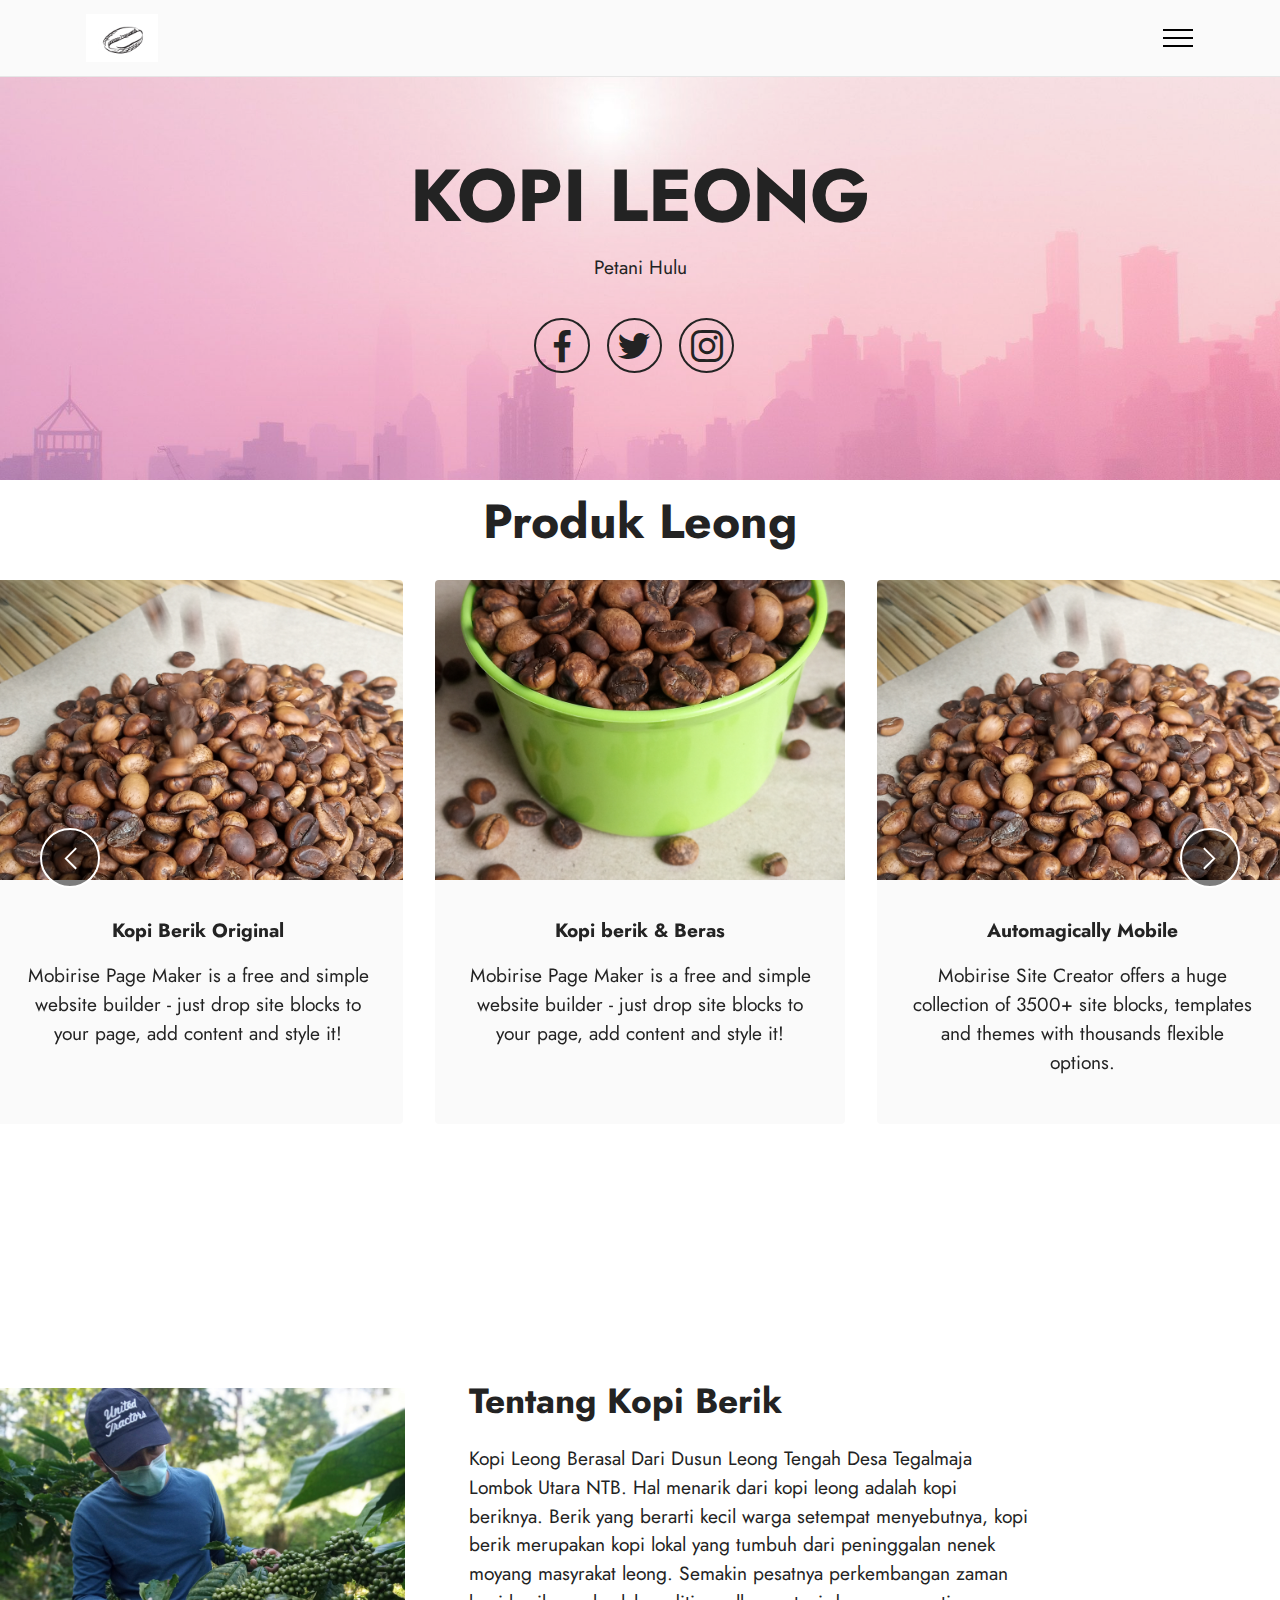
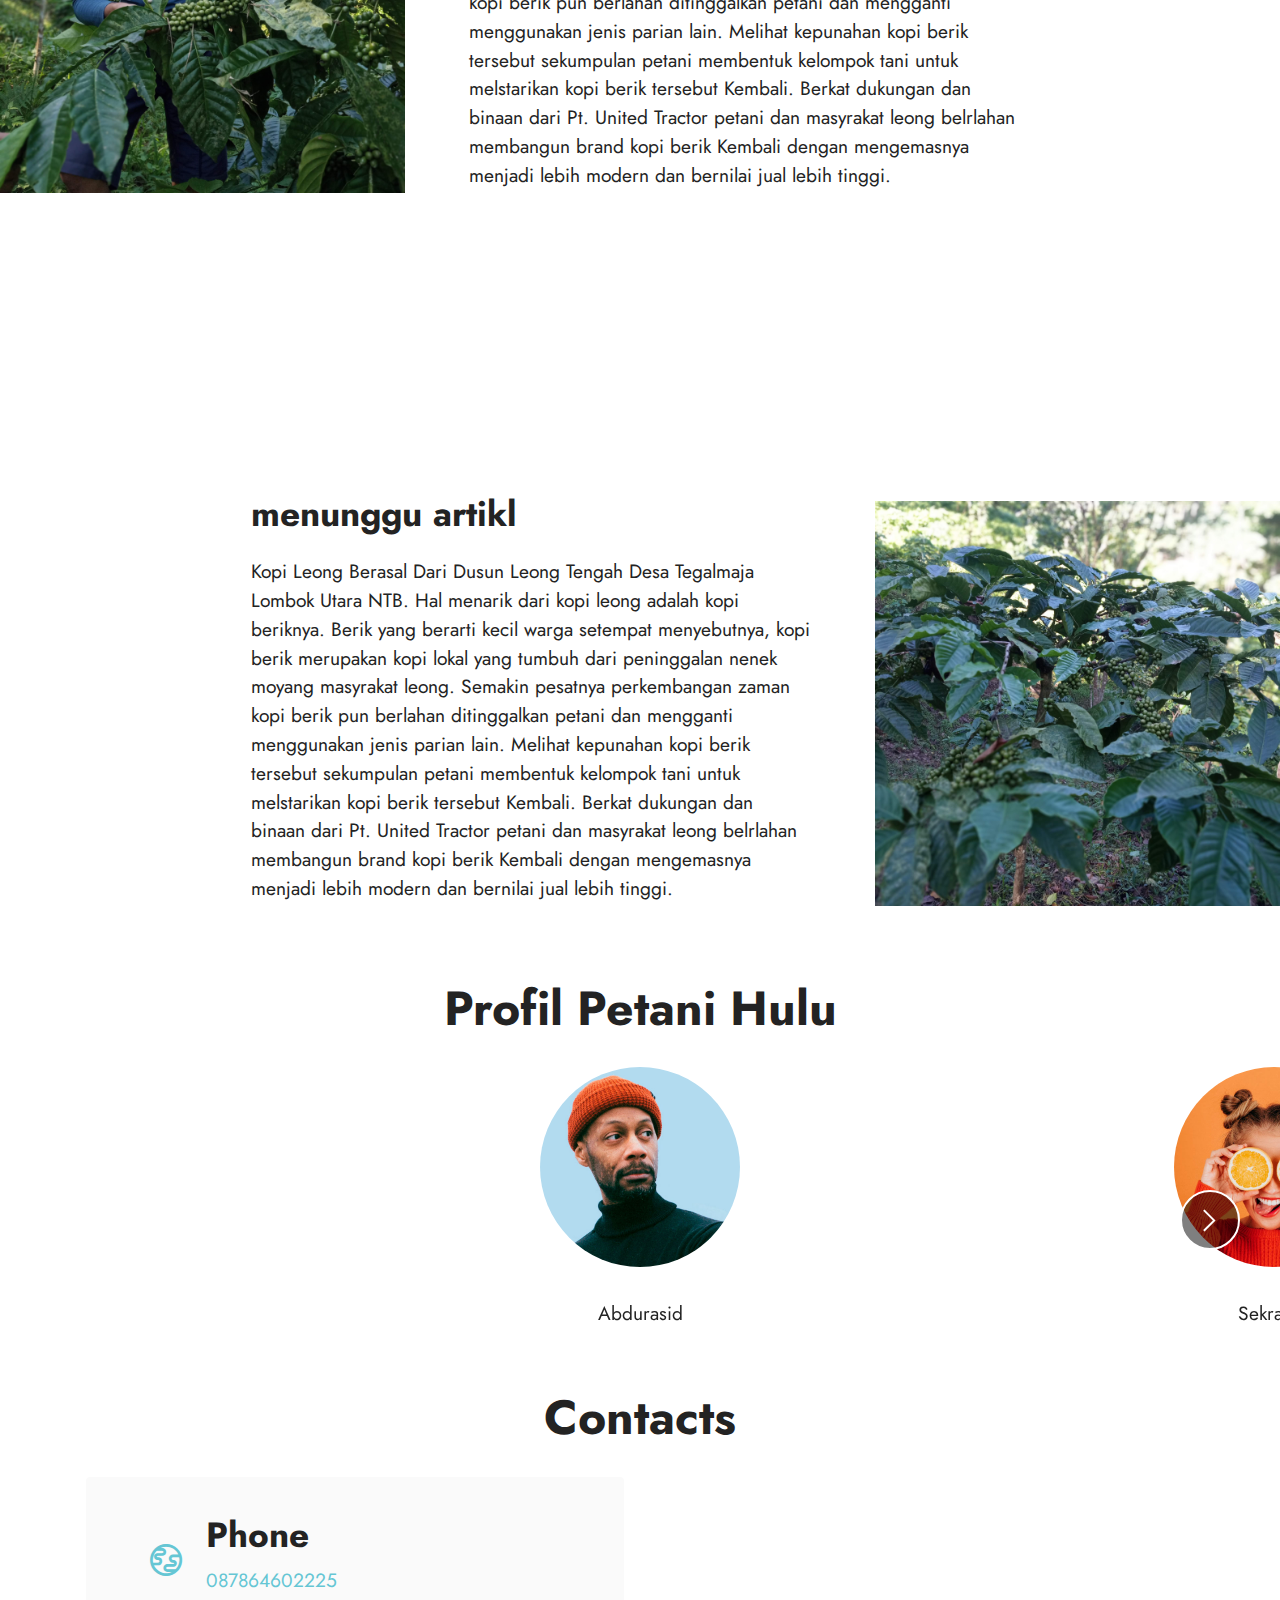
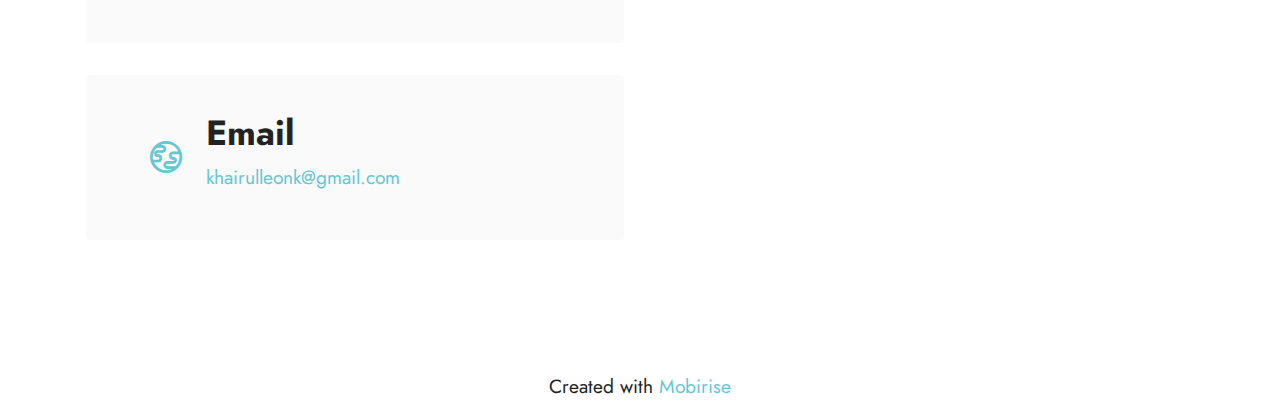
==== index.html @ 34dbd9c0 "first commit" ====
<!DOCTYPE html>
<html  >
<head>
  <!-- Site made with Mobirise Website Builder v5.6.13, https://mobirise.com -->
  <meta charset="UTF-8">
  <meta http-equiv="X-UA-Compatible" content="IE=edge">
  <meta name="generator" content="Mobirise v5.6.13, mobirise.com">
  <meta name="twitter:card" content="summary_large_image"/>
  <meta name="twitter:image:src" content="">
  <meta property="og:image" content="">
  <meta name="twitter:title" content="Kopi Leong">
  <meta name="viewport" content="width=device-width, initial-scale=1, minimum-scale=1">
  <link rel="shortcut icon" href="assets/images/mbr-96x64.jpg" type="image/x-icon">
  <meta name="description" content="">
  
  
  <title>Petani Kopi Hulu</title>
  <link rel="stylesheet" href="assets/web/assets/mobirise-icons2/mobirise2.css">
  <link rel="stylesheet" href="assets/bootstrap/css/bootstrap.min.css">
  <link rel="stylesheet" href="assets/bootstrap/css/bootstrap-grid.min.css">
  <link rel="stylesheet" href="assets/bootstrap/css/bootstrap-reboot.min.css">
  <link rel="stylesheet" href="assets/dropdown/css/style.css">
  <link rel="stylesheet" href="assets/socicon/css/styles.css">
  <link rel="stylesheet" href="assets/theme/css/style.css">
  <link rel="preload" href="https://fonts.googleapis.com/css?family=Jost:100,200,300,400,500,600,700,800,900,100i,200i,300i,400i,500i,600i,700i,800i,900i&display=swap" as="style" onload="this.onload=null;this.rel='stylesheet'">
  <noscript><link rel="stylesheet" href="https://fonts.googleapis.com/css?family=Jost:100,200,300,400,500,600,700,800,900,100i,200i,300i,400i,500i,600i,700i,800i,900i&display=swap"></noscript>
  <link rel="preload" as="style" href="assets/mobirise/css/mbr-additional.css"><link rel="stylesheet" href="assets/mobirise/css/mbr-additional.css" type="text/css">
  
  
  
  
</head>
<body>
  
  <section data-bs-version="5.1" class="menu menu1 cid-s48OLK6784" once="menu" id="menu1-h">
    

    <nav class="navbar navbar-dropdown navbar-fixed-top collapsed">
        <div class="container">
            <div class="navbar-brand">
                <span class="navbar-logo">
                    <a href="index.html#slider4-14">
                        <img src="assets/images/mbr-96x64.jpg" alt="Mobirise Website Builder" style="height: 3rem;">
                    </a>
                </span>
            </div>
            <button class="navbar-toggler" type="button" data-toggle="collapse" data-bs-toggle="collapse" data-target="#navbarSupportedContent" data-bs-target="#navbarSupportedContent" aria-controls="navbarNavAltMarkup" aria-expanded="false" aria-label="Toggle navigation">
                <div class="hamburger">
                    <span></span>
                    <span></span>
                    <span></span>
                    <span></span>
                </div>
            </button>
            <div class="collapse navbar-collapse" id="navbarSupportedContent">
                <ul class="navbar-nav nav-dropdown nav-right" data-app-modern-menu="true"><li class="nav-item"><a class="nav-link link text-black display-4" href="https://mobiri.se">
                            About us</a></li>
                    <li class="nav-item"><a class="nav-link link text-black display-4" href="https://mobiri.se">
                            Services</a></li>
                    <li class="nav-item"><a class="nav-link link text-black display-4" href="https://mobiri.se">Contacts</a>
                    </li></ul>
                
                
            </div>
        </div>
    </nav>
</section>

<section data-bs-version="5.1" class="header13 cid-tiS1mczqUW" id="header13-12">

    

    
    <div class="mbr-overlay" style="opacity: 0.2; background-color: rgb(255, 255, 255);"></div>

    <div class="align-center container">
        <div class="row justify-content-center">
            <div class="col-12 col-lg-10">
                <h1 class="mbr-section-title mbr-fonts-style mb-3 display-1"><strong>KOPI LEONG</strong></h1>
                
                <p class="mbr-text mbr-fonts-style mb-3 display-7">Petani Hulu</p>
                
                <div class="social-row display-7 mt-5">
                    <div class="soc-item">
                        <a href="https://www.facebook.com/khairul2225/" target="_blank">
                            <span class="mbr-iconfont socicon socicon-facebook"></span>
                        </a>
                    </div>
                    <div class="soc-item">
                        <a href="https://twitter.com/mobirise" target="_blank">
                            <span class="mbr-iconfont socicon socicon-twitter"></span>
                        </a>
                    </div>
                    <div class="soc-item">
                        <a href="https://www.instagram.com/khairul_anwar513/?hl=id" target="_blank">
                            <span class="mbr-iconfont socicon socicon-instagram"></span>
                        </a>
                    </div>
                    
                    
                </div>
            </div>
        </div>
    </div>
</section>

<section data-bs-version="5.1" class="slider6 mbr-embla cid-tiTsxMJgiD" id="slider6-1o">
    
    
    <div class="position-relative">
        <div class="mbr-section-head">
            <h4 class="mbr-section-title mbr-fonts-style align-center mb-0 display-2"><strong>Produk Leong</strong></h4>
            
        </div>
        <div class="embla mt-4" data-skip-snaps="true" data-align="center" data-contain-scroll="trimSnaps" data-loop="true" data-auto-play="true" data-auto-play-interval="2">
            <div class="embla__viewport container-fluid">
                <div class="embla__container">
                    <div class="embla__slide slider-image item" style="margin-left: 1rem; margin-right: 1rem;">
                        <div class="slide-content">
                            <div class="item-wrapper">
                                <div class="item-img">
                                    <img src="assets/images/product5.jpg" alt="Mobirise Website Builder" title="">
                                </div>
                            </div>
                            <div class="item-content">
                                
                                <h6 class="item-subtitle mbr-fonts-style mt-1 display-7"><strong>Kopi berik &amp; Beras</strong></h6>
                                <p class="mbr-text mbr-fonts-style mt-3 display-7">Mobirise Page Maker is a free and simple
                                    website builder - just drop site blocks to your page, add content and style it!</p>
                            </div>
                            
                        </div>
                    </div>
                    <div class="embla__slide slider-image item" style="margin-left: 1rem; margin-right: 1rem;">
                        <div class="slide-content">
                            <div class="item-wrapper">
                                <div class="item-img">
                                    <img src="assets/images/product4.jpg" alt="Mobirise Website Builder" title="">
                                </div>
                            </div>
                            <div class="item-content">
                                
                                <h6 class="item-subtitle mbr-fonts-style mt-1 display-7"><strong>Automagically Mobile</strong>
                                </h6>
                                <p class="mbr-text mbr-fonts-style mt-3 display-7">Mobirise Site Creator offers a huge
                                    collection of 3500+ site blocks, templates and themes with thousands flexible options. <br>
                                </p>
                            </div>
                            
                        </div>
                    </div>
                    <div class="embla__slide slider-image item" style="margin-left: 1rem; margin-right: 1rem;">
                        <div class="slide-content">
                            <div class="item-wrapper">
                                <div class="item-img">
                                    <img src="assets/images/product3.jpg" alt="Mobirise Website Builder" title="">
                                </div>
                            </div>
                            <div class="item-content">
                                
                                <h6 class="item-subtitle mbr-fonts-style mt-1 display-7"><strong>Boost Your Ranking</strong></h6>
                                <p class="mbr-text mbr-fonts-style mt-3 display-7">Mobirise Page Maker is a free and simple
                                    website builder - just drop site blocks to your page, add content and style it!</p>
                            </div>
                            
                        </div>
                    </div>
                    <div class="embla__slide slider-image item" style="margin-left: 1rem; margin-right: 1rem;">
                        <div class="slide-content">
                            <div class="item-wrapper">
                                <div class="item-img">
                                    <img src="assets/images/product4.jpg" alt="Mobirise Website Builder" title="">
                                </div>
                            </div>
                            <div class="item-content">
                                
                                <h6 class="item-subtitle mbr-fonts-style mt-1 display-7"><strong>Kopi Berik Original</strong></h6>
                                <p class="mbr-text mbr-fonts-style mt-3 display-7">Mobirise Page Maker is a free and simple
                                    website builder - just drop site blocks to your page, add content and style it!</p>
                            </div>
                            
                        </div>
                    </div>
                </div>
            </div>
            <button class="embla__button embla__button--prev">
                <span class="mobi-mbri mobi-mbri-arrow-prev mbr-iconfont" aria-hidden="true"></span>
                <span class="sr-only visually-hidden visually-hidden">Previous</span>
            </button>
            <button class="embla__button embla__button--next">
                <span class="mobi-mbri mobi-mbri-arrow-next mbr-iconfont" aria-hidden="true"></span>
                <span class="sr-only visually-hidden visually-hidden">Next</span>
            </button>
        </div>
    </div>
</section>

<section data-bs-version="5.1" class="image1 cid-tiTrkbW6H6 mbr-fullscreen" id="image1-1l">
    

    
    

    <div>
        <div class="row align-items-center">
            <div class="col-12 col-lg-4">
                <div class="image-wrapper">
                    <img src="assets/images/4.jpg" alt="Mobirise Website Builder">
                    
                </div>
            </div>
            <div class="col-12 col-lg-6">
                <div class="text-wrapper">
                    <h3 class="mbr-section-title mbr-fonts-style mb-3 display-5">
                        <strong>Tentang Kopi Berik</strong></h3>
                    <p class="mbr-text mbr-fonts-style display-7">
                        Kopi Leong Berasal Dari Dusun Leong Tengah Desa Tegalmaja Lombok Utara NTB.
Hal menarik dari kopi leong adalah kopi beriknya. Berik yang berarti kecil  warga setempat menyebutnya, kopi berik merupakan kopi lokal yang tumbuh dari peninggalan nenek moyang masyrakat leong. Semakin pesatnya perkembangan zaman kopi berik pun berlahan ditinggalkan petani  dan mengganti menggunakan jenis parian lain.
Melihat kepunahan kopi berik tersebut sekumpulan petani  membentuk kelompok tani untuk melstarikan kopi berik tersebut Kembali.
Berkat dukungan dan binaan dari Pt. United Tractor petani dan masyrakat leong belrlahan membangun brand kopi berik Kembali dengan mengemasnya menjadi lebih modern dan bernilai jual lebih tinggi.
</p>
                </div>
            </div>
        </div>
    </div>
</section>

<section data-bs-version="5.1" class="image2 cid-tiTrlL7tu6" id="image2-1n">
    

    
    

    <div>
        <div class="row align-items-center">
            <div class="col-12 col-lg-4">
                <div class="image-wrapper">
                    <img src="assets/images/5.jpg" alt="Mobirise Website Builder">
                    
                </div>
            </div>
            <div class="col-12 col-lg-6">
                <div class="text-wrapper">
                    <h3 class="mbr-section-title mbr-fonts-style mb-3 display-5">
                        <strong>menunggu artikl</strong></h3>
                    <p class="mbr-text mbr-fonts-style display-7">
                        Kopi Leong Berasal Dari Dusun Leong Tengah Desa Tegalmaja Lombok Utara NTB.
Hal menarik dari kopi leong adalah kopi beriknya. Berik yang berarti kecil  warga setempat menyebutnya, kopi berik merupakan kopi lokal yang tumbuh dari peninggalan nenek moyang masyrakat leong. Semakin pesatnya perkembangan zaman kopi berik pun berlahan ditinggalkan petani  dan mengganti menggunakan jenis parian lain.
Melihat kepunahan kopi berik tersebut sekumpulan petani  membentuk kelompok tani untuk melstarikan kopi berik tersebut Kembali.
Berkat dukungan dan binaan dari Pt. United Tractor petani dan masyrakat leong belrlahan membangun brand kopi berik Kembali dengan mengemasnya menjadi lebih modern dan bernilai jual lebih tinggi.
</p>
                </div>
            </div>
        </div>
    </div>
</section>

<section data-bs-version="5.1" class="people5 mbr-embla cid-tiTwBAU1kh" id="people5-1r">

    

    
    

    <div class="position-relative text-center">
        <h3 class="mb-4 mbr-fonts-style display-2"><strong>Profil Petani Hulu</strong></h3>

        <div class="embla" data-skip-snaps="true" data-align="center" data-auto-play-interval="5" data-draggable="true">
            <div class="embla__viewport container-fluid">
                <div class="embla__container">
                    <div class="embla__slide slider-image item" style="margin-left: 2rem; margin-right: 2rem;">
                        <div class="user">
                            <div class="user_image">
                                <div class="item-wrapper position-relative">
                                    <img src="assets/images/abdurasid.jpg" alt="Mobirise Website Builder">
                                </div>
                            </div>
                            <div class="user_text mb-4">
                                <p class="mbr-fonts-style display-7">
                                    Abdurasid                                 </p>
                            </div>
                            
                            
                        </div>
                    </div>
                    <div class="embla__slide slider-image item" style="margin-left: 2rem; margin-right: 2rem;">
                        <div class="user">
                            <div class="user_image">
                                <div class="item-wrapper position-relative">
                                    <img src="assets/images/sekradip.jpg" alt="Mobirise Website Builder">
                                </div>
                            </div>
                            <div class="user_text mb-4">
                                <p class="mbr-fonts-style display-7">
                                    Sekradip
                                </p>
                            </div>
                            
                            
                        </div>
                    </div>
                    <div class="embla__slide slider-image item" style="margin-left: 2rem; margin-right: 2rem;">
                        <div class="user">
                            <div class="user_image">
                                <div class="item-wrapper position-relative">
                                    <img src="assets/images/redip.jpg" alt="Mobirise Website Builder">
                                </div>
                            </div>
                            <div class="user_text mb-4">
                                <p class="mbr-fonts-style display-7">
                                    Redip
                                </p>
                            </div>

                        </div>
                    </div>
                    <div class="embla__slide slider-image item" style="margin-left: 2rem; margin-right: 2rem;">
                        <div class="user">
                            <div class="user_image">
                                <div class="item-wrapper position-relative">
                                    <img src="assets/images/sarnom.jpg" alt="Mobirise Website Builder">
                                </div>
                            </div>
                            <div class="user_text mb-4">
                                <p class="mbr-fonts-style display-7">
                                    Sarnom
                                </p>
                            </div>
                            
                        </div>
                    </div>
                    <div class="embla__slide slider-image item" style="margin-left: 2rem; margin-right: 2rem;">
                        <div class="user">
                            <div class="user_image">
                                <div class="item-wrapper position-relative">
                                    <img src="assets/images/sekradip.jpg" alt="Mobirise Website Builder">
                                </div>
                            </div>
                            <div class="user_text mb-4">
                                <p class="mbr-fonts-style display-7">
                                    Awe
                                </p>
                            </div>
                        </div>
                    </div>
                    <div class="embla__slide slider-image item" style="margin-left: 2rem; margin-right: 2rem;">
                        <div class="user">
                            <div class="user_image">
                                <div class="item-wrapper position-relative">
                                    <img src="assets/images/sekradip.jpg" alt="Mobirise Website Builder">
                                </div>
                            </div>
                            <div class="user_text mb-4">
                                <p class="mbr-fonts-style display-7">
                                    Lukman
                                </p>
                            </div>
                        </div>
                    </div>
                    <div class="embla__slide slider-image item" style="margin-left: 2rem; margin-right: 2rem;">
                        <div class="user">
                            <div class="user_image">
                                <div class="item-wrapper position-relative">
                                    <img src="assets/images/sekradip.jpg" alt="Mobirise Website Builder">
                                </div>
                            </div>
                            <div class="user_text mb-4">
                                <p class="mbr-fonts-style display-7">
                                    Sarna
                                </p>
                            </div>
                        </div>
                    </div>
                </div>
            </div>
            <button class="embla__button embla__button--prev">
                <span class="mobi-mbri mobi-mbri-arrow-prev mbr-iconfont" aria-hidden="true"></span>
                <span class="sr-only visually-hidden visually-hidden">Previous</span>
            </button>
            <button class="embla__button embla__button--next">
                <span class="mobi-mbri mobi-mbri-arrow-next mbr-iconfont" aria-hidden="true"></span>
                <span class="sr-only visually-hidden visually-hidden">Next</span>
            </button>
        </div>
    </div>
    
</section>

<section data-bs-version="5.1" class="contacts3 map1 cid-tiS1unAjwx" id="contacts3-13">

    

    
    
    <div class="container">
        <div class="mbr-section-head">
            <h3 class="mbr-section-title mbr-fonts-style align-center mb-0 display-2">
                <strong>Contacts</strong>
            </h3>
            
        </div>
        <div class="row justify-content-center mt-4">
            <div class="card col-12 col-md-6">
                <div class="card-wrapper">
                    <div class="image-wrapper">
                        <span class="mbr-iconfont mobi-mbri-globe mobi-mbri"></span>
                    </div>
                    <div class="text-wrapper">
                        <h6 class="card-title mbr-fonts-style mb-1 display-5">
                            <strong>Phone</strong>
                        </h6>
                        <p class="mbr-text mbr-fonts-style display-7">
                            <a href="tel:+12345678910" class="text-primary">087864602225</a>
                        </p>
                    </div>
                </div>
                <div class="card-wrapper">
                    <div class="image-wrapper">
                        <span class="mbr-iconfont mobi-mbri-globe mobi-mbri"></span>
                    </div>
                    <div class="text-wrapper">
                        <h6 class="card-title mbr-fonts-style mb-1 display-5">
                            <strong>Email</strong>
                        </h6>
                        <p class="mbr-text mbr-fonts-style display-7">
                            <a href="mailto:info@site.com" class="text-primary">khairulleonk@gmail.com</a>
                        </p>
                    </div>
                </div>
            </div>
            <div class="map-wrapper col-12 col-md-6">
                <div class="google-map"></div>
            </div>
        </div>
    </div>
</section>

<section data-bs-version="5.1" class="footer3 cid-tiS3LR1VZv mbr-reveal" once="footers" id="footer3-1c">

    

    

    <div class="container-fluid">
        <div class="media-container-row align-center mbr-white">
            
            <div class="row social-row">
                <div class="social-list align-right pb-2">
                    
                    
                    
                    
                    
                    
                <div class="soc-item">
                        <a href="https://twitter.com/mobirise" target="_blank">
                            <span class="mbr-iconfont mbr-iconfont-social socicon-whatsapp socicon"></span>
                        </a>
                    </div><div class="soc-item">
                        <a href="https://www.facebook.com/pages/Mobirise/1616226671953247" target="_blank">
                            <span class="socicon-facebook socicon mbr-iconfont mbr-iconfont-social"></span>
                        </a>
                    </div><div class="soc-item">
                        <a href="https://www.youtube.com/channel/UCrtjmb3t_UigAvvfXtjVgCA" target="_blank">
                            <span class="mbr-iconfont mbr-iconfont-social socicon-youtube socicon"></span>
                        </a>
                    </div></div>
            </div>
            <div class="row row-copirayt">
                <p class="mbr-text mb-0 mbr-fonts-style mbr-white align-center display-7">
                    © Copyright 2022 RL Group. All Rights Reserved.
                </p>
            </div>
        </div>
    </div>
</section><section class="display-7" style="padding: 0;align-items: center;justify-content: center;flex-wrap: wrap;    align-content: center;display: flex;position: relative;height: 4rem;"><a href="https://mobiri.se/" style="flex: 1 1;height: 4rem;position: absolute;width: 100%;z-index: 1;"><img alt="" style="height: 4rem;" src="[data-uri]"></a><p style="margin: 0;text-align: center;" class="display-7">Created with &#8204;</p><a style="z-index:1" href="https://mobirise.com">Mobirise </a></section><script src="assets/bootstrap/js/bootstrap.bundle.min.js"></script>  <script src="assets/smoothscroll/smooth-scroll.js"></script>  <script src="assets/ytplayer/index.js"></script>  <script src="assets/dropdown/js/navbar-dropdown.js"></script>  <script src="assets/embla/embla.min.js"></script>  <script src="assets/embla/script.js"></script>  <script src="assets/theme/js/script.js"></script>  
  
  
</body>
</html>
---- assets/web/assets/mobirise-icons2/mobirise2.css ----
@font-face {
  font-family: 'Moririse2';
  font-display: swap;
  src:  url('mobirise2.eot?f2bix4');
  src:  url('mobirise2.eot?f2bix4#iefix') format('embedded-opentype'),
    url('mobirise2.ttf?f2bix4') format('truetype'),
    url('mobirise2.woff?f2bix4') format('woff'),
    url('mobirise2.svg?f2bix4#mobirise2') format('svg');
  font-weight: normal;
  font-style: normal;
}

[class^="mobi-"], [class*=" mobi-"] {
  /* use !important to prevent issues with browser extensions that change fonts */
  font-family: 'Moririse2' !important;
  speak: none;
  font-style: normal;
  font-weight: normal;
  font-variant: normal;
  text-transform: none;
  line-height: 1;

  /* Better Font Rendering =========== */
  -webkit-font-smoothing: antialiased;
  -moz-osx-font-smoothing: grayscale;
}

.mobi-mbri-add-submenu:before {
  content: "\e900";
}
.mobi-mbri-alert:before {
  content: "\e901";
}
.mobi-mbri-align-center:before {
  content: "\e902";
}
.mobi-mbri-align-justify:before {
  content: "\e903";
}
.mobi-mbri-align-left:before {
  content: "\e904";
}
.mobi-mbri-align-right:before {
  content: "\e905";
}
.mobi-mbri-android:before {
  content: "\e906";
}
.mobi-mbri-apple:before {
  content: "\e907";
}
.mobi-mbri-arrow-down:before {
  content: "\e908";
}
.mobi-mbri-arrow-next:before {
  content: "\e909";
}
.mobi-mbri-arrow-prev:before {
  content: "\e90a";
}
.mobi-mbri-arrow-up:before {
  content: "\e90b";
}
.mobi-mbri-bold:before {
  content: "\e90c";
}
.mobi-mbri-bookmark:before {
  content: "\e90d";
}
.mobi-mbri-bootstrap:before {
  content: "\e90e";
}
.mobi-mbri-briefcase:before {
  content: "\e90f";
}
.mobi-mbri-browse:before {
  content: "\e910";
}
.mobi-mbri-bulleted-list:before {
  content: "\e911";
}
.mobi-mbri-calendar:before {
  content: "\e912";
}
.mobi-mbri-camera:before {
  content: "\e913";
}
.mobi-mbri-cart-add:before {
  content: "\e914";
}
.mobi-mbri-cart-full:before {
  content: "\e915";
}
.mobi-mbri-cash:before {
  content: "\e916";
}
.mobi-mbri-change-style:before {
  content: "\e917";
}
.mobi-mbri-chat:before {
  content: "\e918";
}
.mobi-mbri-clock:before {
  content: "\e919";
}
.mobi-mbri-close:before {
  content: "\e91a";
}
.mobi-mbri-cloud:before {
  content: "\e91b";
}
.mobi-mbri-code:before {
  content: "\e91c";
}
.mobi-mbri-contact-form:before {
  content: "\e91d";
}
.mobi-mbri-credit-card:before {
  content: "\e91e";
}
.mobi-mbri-cursor-click:before {
  content: "\e91f";
}
.mobi-mbri-cust-feedback:before {
  content: "\e920";
}
.mobi-mbri-database:before {
  content: "\e921";
}
.mobi-mbri-delivery:before {
  content: "\e922";
}
.mobi-mbri-desktop:before {
  content: "\e923";
}
.mobi-mbri-devices:before {
  content: "\e924";
}
.mobi-mbri-down:before {
  content: "\e925";
}
.mobi-mbri-download-2:before {
  content: "\e926";
}
.mobi-mbri-download:before {
  content: "\e927";
}
.mobi-mbri-drag-n-drop-2:before {
  content: "\e928";
}
.mobi-mbri-drag-n-drop:before {
  content: "\e929";
}
.mobi-mbri-edit-2:before {
  content: "\e92a";
}
.mobi-mbri-edit:before {
  content: "\e92b";
}
.mobi-mbri-error:before {
  content: "\e92c";
}
.mobi-mbri-extension:before {
  content: "\e92d";
}
.mobi-mbri-features:before {
  content: "\e92e";
}
.mobi-mbri-file:before {
  content: "\e92f";
}
.mobi-mbri-flag:before {
  content: "\e930";
}
.mobi-mbri-folder:before {
  content: "\e931";
}
.mobi-mbri-gift:before {
  content: "\e932";
}
.mobi-mbri-github:before {
  content: "\e933";
}
.mobi-mbri-globe-2:before {
  content: "\e934";
}
.mobi-mbri-globe:before {
  content: "\e935";
}
.mobi-mbri-growing-chart:before {
  content: "\e936";
}
.mobi-mbri-hearth:before {
  content: "\e937";
}
.mobi-mbri-help:before {
  content: "\e938";
}
.mobi-mbri-home:before {
  content: "\e939";
}
.mobi-mbri-hot-cup:before {
  content: "\e93a";
}
.mobi-mbri-idea:before {
  content: "\e93b";
}
.mobi-mbri-image-gallery:before {
  content: "\e93c";
}
.mobi-mbri-image-slider:before {
  content: "\e93d";
}
.mobi-mbri-info:before {
  content: "\e93e";
}
.mobi-mbri-italic:before {
  content: "\e93f";
}
.mobi-mbri-key:before {
  content: "\e940";
}
.mobi-mbri-laptop:before {
  content: "\e941";
}
.mobi-mbri-layers:before {
  content: "\e942";
}
.mobi-mbri-left-right:before {
  content: "\e943";
}
.mobi-mbri-left:before {
  content: "\e944";
}
.mobi-mbri-letter:before {
  content: "\e945";
}
.mobi-mbri-like:before {
  content: "\e946";
}
.mobi-mbri-link:before {
  content: "\e947";
}
.mobi-mbri-lock:before {
  content: "\e948";
}
.mobi-mbri-login:before {
  content: "\e949";
}
.mobi-mbri-logout:before {
  content: "\e94a";
}
.mobi-mbri-magic-stick:before {
  content: "\e94b";
}
.mobi-mbri-map-pin:before {
  content: "\e94c";
}
.mobi-mbri-menu:before {
  content: "\e94d";
}
.mobi-mbri-mobile-2:before {
  content: "\e94e";
}
.mobi-mbri-mobile-horizontal:before {
  content: "\e94f";
}
.mobi-mbri-mobile:before {
  content: "\e950";
}
.mobi-mbri-mobirise:before {
  content: "\e951";
}
.mobi-mbri-more-horizontal:before {
  content: "\e952";
}
.mobi-mbri-more-vertical:before {
  content: "\e953";
}
.mobi-mbri-music:before {
  content: "\e954";
}
.mobi-mbri-new-file:before {
  content: "\e955";
}
.mobi-mbri-numbered-list:before {
  content: "\e956";
}
.mobi-mbri-opened-folder:before {
  content: "\e957";
}
.mobi-mbri-pages:before {
  content: "\e958";
}
.mobi-mbri-paper-plane:before {
  content: "\e959";
}
.mobi-mbri-paperclip:before {
  content: "\e95a";
}
.mobi-mbri-phone:before {
  content: "\e95b";
}
.mobi-mbri-photo:before {
  content: "\e95c";
}
.mobi-mbri-photos:before {
  content: "\e95d";
}
.mobi-mbri-pin:before {
  content: "\e95e";
}
.mobi-mbri-play:before {
  content: "\e95f";
}
.mobi-mbri-plus:before {
  content: "\e960";
}
.mobi-mbri-preview:before {
  content: "\e961";
}
.mobi-mbri-print:before {
  content: "\e962";
}
.mobi-mbri-protect:before {
  content: "\e963";
}
.mobi-mbri-question:before {
  content: "\e964";
}
.mobi-mbri-quote-left:before {
  content: "\e965";
}
.mobi-mbri-quote-right:before {
  content: "\e966";
}
.mobi-mbri-redo:before {
  content: "\e967";
}
.mobi-mbri-refresh:before {
  content: "\e968";
}
.mobi-mbri-responsive-2:before {
  content: "\e969";
}
.mobi-mbri-responsive:before {
  content: "\e96a";
}
.mobi-mbri-right:before {
  content: "\e96b";
}
.mobi-mbri-rocket:before {
  content: "\e96c";
}
.mobi-mbri-sad-face:before {
  content: "\e96d";
}
.mobi-mbri-sale:before {
  content: "\e96e";
}
.mobi-mbri-save:before {
  content: "\e96f";
}
.mobi-mbri-search:before {
  content: "\e970";
}
.mobi-mbri-setting-2:before {
  content: "\e971";
}
.mobi-mbri-setting-3:before {
  content: "\e972";
}
.mobi-mbri-setting:before {
  content: "\e973";
}
.mobi-mbri-share:before {
  content: "\e974";
}
.mobi-mbri-shopping-bag:before {
  content: "\e975";
}
.mobi-mbri-shopping-basket:before {
  content: "\e976";
}
.mobi-mbri-shopping-cart:before {
  content: "\e977";
}
.mobi-mbri-sites:before {
  content: "\e978";
}
.mobi-mbri-smile-face:before {
  content: "\e979";
}
.mobi-mbri-speed:before {
  content: "\e97a";
}
.mobi-mbri-star:before {
  content: "\e97b";
}
.mobi-mbri-success:before {
  content: "\e97c";
}
.mobi-mbri-sun:before {
  content: "\e97d";
}
.mobi-mbri-sun2:before {
  content: "\e97e";
}
.mobi-mbri-tablet-vertical:before {
  content: "\e97f";
}
.mobi-mbri-tablet:before {
  content: "\e980";
}
.mobi-mbri-target:before {
  content: "\e981";
}
.mobi-mbri-timer:before {
  content: "\e982";
}
.mobi-mbri-to-ftp:before {
  content: "\e983";
}
.mobi-mbri-to-local-drive:before {
  content: "\e984";
}
.mobi-mbri-touch-swipe:before {
  content: "\e985";
}
.mobi-mbri-touch:before {
  content: "\e986";
}
.mobi-mbri-trash:before {
  content: "\e987";
}
.mobi-mbri-underline:before {
  content: "\e988";
}
.mobi-mbri-undo:before {
  content: "\e989";
}
.mobi-mbri-unlink:before {
  content: "\e98a";
}
.mobi-mbri-unlock:before {
  content: "\e98b";
}
.mobi-mbri-up-down:before {
  content: "\e98c";
}
.mobi-mbri-up:before {
  content: "\e98d";
}
.mobi-mbri-update:before {
  content: "\e98e";
}
.mobi-mbri-upload-2:before {
  content: "\e98f";
}
.mobi-mbri-upload:before {
  content: "\e990";
}
.mobi-mbri-user-2:before {
  content: "\e991";
}
.mobi-mbri-user:before {
  content: "\e992";
}
.mobi-mbri-users:before {
  content: "\e993";
}
.mobi-mbri-video-play:before {
  content: "\e994";
}
.mobi-mbri-video:before {
  content: "\e995";
}
.mobi-mbri-watch:before {
  content: "\e996";
}
.mobi-mbri-website-theme-2:before {
  content: "\e997";
}
.mobi-mbri-website-theme:before {
  content: "\e998";
}
.mobi-mbri-wifi:before {
  content: "\e999";
}
.mobi-mbri-windows:before {
  content: "\e99a";
}
.mobi-mbri-zoom-in:before {
  content: "\e99b";
}
.mobi-mbri-zoom-out:before {
  content: "\e99c";
}
---- assets/dropdown/css/style.css ----
.navbar-dropdown {
  left: 0;
  padding: 0;
  position: absolute;
  right: 0;
  top: 0;
  transition: all 0.45s ease;
  z-index: 1030;
  background: #282828; }
  .navbar-dropdown .navbar-logo {
    margin-right: 0.8rem;
    transition: margin 0.3s ease-in-out;
    vertical-align: middle; }
    .navbar-dropdown .navbar-logo img {
      height: 3.125rem;
      transition: all 0.3s ease-in-out; }
    .navbar-dropdown .navbar-logo.mbr-iconfont {
      font-size: 3.125rem;
      line-height: 3.125rem; }
  .navbar-dropdown .navbar-caption {
    font-weight: 700;
    white-space: normal;
    vertical-align: -4px;
    line-height: 3.125rem !important; }
    .navbar-dropdown .navbar-caption, .navbar-dropdown .navbar-caption:hover {
      color: inherit;
      text-decoration: none; }
  .navbar-dropdown .mbr-iconfont + .navbar-caption {
    vertical-align: -1px; }
  .navbar-dropdown.navbar-fixed-top {
    position: fixed; }
  .navbar-dropdown .navbar-brand span {
    vertical-align: -4px; }
  .navbar-dropdown.bg-color.transparent {
    background: none; }
  .navbar-dropdown.navbar-short .navbar-brand {
    padding: 0.625rem 0; }
    .navbar-dropdown.navbar-short .navbar-brand span {
      vertical-align: -1px; }
  .navbar-dropdown.navbar-short .navbar-caption {
    line-height: 2.375rem !important;
    vertical-align: -2px; }
  .navbar-dropdown.navbar-short .navbar-logo {
    margin-right: 0.5rem; }
    .navbar-dropdown.navbar-short .navbar-logo img {
      height: 2.375rem; }
    .navbar-dropdown.navbar-short .navbar-logo.mbr-iconfont {
      font-size: 2.375rem;
      line-height: 2.375rem; }
  .navbar-dropdown.navbar-short .mbr-table-cell {
    height: 3.625rem; }
  .navbar-dropdown .navbar-close {
    left: 0.6875rem;
    position: fixed;
    top: 0.75rem;
    z-index: 1000; }
  .navbar-dropdown .hamburger-icon {
    content: "";
    display: inline-block;
    vertical-align: middle;
    width: 16px;
    -webkit-box-shadow: 0 -6px 0 1px #282828,0 0 0 1px #282828,0 6px 0 1px #282828;
    -moz-box-shadow: 0 -6px 0 1px #282828,0 0 0 1px #282828,0 6px 0 1px #282828;
    box-shadow: 0 -6px 0 1px #282828,0 0 0 1px #282828,0 6px 0 1px #282828; }

.dropdown-menu .dropdown-toggle[data-toggle="dropdown-submenu"]::after {
  border-bottom: 0.35em solid transparent;
  border-left: 0.35em solid;
  border-right: 0;
  border-top: 0.35em solid transparent;
  margin-left: 0.3rem; }

.dropdown-menu .dropdown-item:focus {
  outline: 0; }

.nav-dropdown {
  font-size: 0.75rem;
  font-weight: 500;
  height: auto !important; }
  .nav-dropdown .nav-btn {
    padding-left: 1rem; }
  .nav-dropdown .link {
    margin: .667em 1.667em;
    font-weight: 500;
    padding: 0;
    transition: color .2s ease-in-out; }
    .nav-dropdown .link.dropdown-toggle {
      margin-right: 2.583em; }
      .nav-dropdown .link.dropdown-toggle::after {
        margin-left: .25rem;
        border-top: 0.35em solid;
        border-right: 0.35em solid transparent;
        border-left: 0.35em solid transparent;
        border-bottom: 0; }
      .nav-dropdown .link.dropdown-toggle[aria-expanded="true"] {
        margin: 0;
        padding: 0.667em 3.263em  0.667em 1.667em; }
  .nav-dropdown .link::after,
  .nav-dropdown .dropdown-item::after {
    color: inherit; }
  .nav-dropdown .btn {
    font-size: 0.75rem;
    font-weight: 700;
    letter-spacing: 0;
    margin-bottom: 0;
    padding-left: 1.25rem;
    padding-right: 1.25rem; }
  .nav-dropdown .dropdown-menu {
    border-radius: 0;
    border: 0;
    left: 0;
    margin: 0;
    padding-bottom: 1.25rem;
    padding-top: 1.25rem;
    position: relative; }
  .nav-dropdown .dropdown-submenu {
    margin-left: 0.125rem;
    top: 0; }
  .nav-dropdown .dropdown-item {
    font-weight: 500;
    line-height: 2;
    padding: 0.3846em 4.615em 0.3846em 1.5385em;
    position: relative;
    transition: color .2s ease-in-out, background-color .2s ease-in-out; }
    .nav-dropdown .dropdown-item::after {
      margin-top: -0.3077em;
      position: absolute;
      right: 1.1538em;
      top: 50%; }
    .nav-dropdown .dropdown-item:focus, .nav-dropdown .dropdown-item:hover {
      background: none; }

@media (max-width: 767px) {
  .nav-dropdown.navbar-toggleable-sm {
    bottom: 0;
    display: none;
    left: 0;
    overflow-x: hidden;
    position: fixed;
    top: 0;
    transform: translateX(-100%);
    -ms-transform: translateX(-100%);
    -webkit-transform: translateX(-100%);
    width: 18.75rem;
    z-index: 999; } }
.nav-dropdown.navbar-toggleable-xl {
  bottom: 0;
  display: none;
  left: 0;
  overflow-x: hidden;
  position: fixed;
  top: 0;
  transform: translateX(-100%);
  -ms-transform: translateX(-100%);
  -webkit-transform: translateX(-100%);
  width: 18.75rem;
  z-index: 999; }

.nav-dropdown-sm {
  display: block !important;
  overflow-x: hidden;
  overflow: auto;
  padding-top: 3.875rem; }
  .nav-dropdown-sm::after {
    content: "";
    display: block;
    height: 3rem;
    width: 100%; }
  .nav-dropdown-sm.collapse.in ~ .navbar-close {
    display: block !important; }
  .nav-dropdown-sm.collapsing, .nav-dropdown-sm.collapse.in {
    transform: translateX(0);
    -ms-transform: translateX(0);
    -webkit-transform: translateX(0);
    transition: all 0.25s ease-out;
    -webkit-transition: all 0.25s ease-out;
    background: #282828; }
  .nav-dropdown-sm.collapsing[aria-expanded="false"] {
    transform: translateX(-100%);
    -ms-transform: translateX(-100%);
    -webkit-transform: translateX(-100%); }
  .nav-dropdown-sm .nav-item {
    display: block;
    margin-left: 0 !important;
    padding-left: 0; }
  .nav-dropdown-sm .link,
  .nav-dropdown-sm .dropdown-item {
    border-top: 1px dotted rgba(255, 255, 255, 0.1);
    font-size: 0.8125rem;
    line-height: 1.6;
    margin: 0 !important;
    padding: 0.875rem 2.4rem 0.875rem 1.5625rem !important;
    position: relative;
    white-space: normal; }
    .nav-dropdown-sm .link:focus, .nav-dropdown-sm .link:hover,
    .nav-dropdown-sm .dropdown-item:focus,
    .nav-dropdown-sm .dropdown-item:hover {
      background: rgba(0, 0, 0, 0.2) !important;
      color: #c0a375; }
  .nav-dropdown-sm .nav-btn {
    position: relative;
    padding: 1.5625rem 1.5625rem 0 1.5625rem; }
    .nav-dropdown-sm .nav-btn::before {
      border-top: 1px dotted rgba(255, 255, 255, 0.1);
      content: "";
      left: 0;
      position: absolute;
      top: 0;
      width: 100%; }
    .nav-dropdown-sm .nav-btn + .nav-btn {
      padding-top: 0.625rem; }
      .nav-dropdown-sm .nav-btn + .nav-btn::before {
        display: none; }
  .nav-dropdown-sm .btn {
    padding: 0.625rem 0; }
  .nav-dropdown-sm .dropdown-toggle[data-toggle="dropdown-submenu"]::after {
    margin-left: .25rem;
    border-top: 0.35em solid;
    border-right: 0.35em solid transparent;
    border-left: 0.35em solid transparent;
    border-bottom: 0; }
  .nav-dropdown-sm .dropdown-toggle[data-toggle="dropdown-submenu"][aria-expanded="true"]::after {
    border-top: 0;
    border-right: 0.35em solid transparent;
    border-left: 0.35em solid transparent;
    border-bottom: 0.35em solid; }
  .nav-dropdown-sm .dropdown-menu {
    margin: 0;
    padding: 0;
    position: relative;
    top: 0;
    left: 0;
    width: 100%;
    border: 0;
    float: none;
    border-radius: 0;
    background: none; }
  .nav-dropdown-sm .dropdown-submenu {
    left: 100%;
    margin-left: 0.125rem;
    margin-top: -1.25rem;
    top: 0; }

.navbar-toggleable-sm .nav-dropdown .dropdown-menu {
  position: absolute; }

.navbar-toggleable-sm .nav-dropdown .dropdown-submenu {
  left: 100%;
  margin-left: 0.125rem;
  margin-top: -1.25rem;
  top: 0; }

.navbar-toggleable-sm.opened .nav-dropdown .dropdown-menu {
  position: relative; }

.navbar-toggleable-sm.opened .nav-dropdown .dropdown-submenu {
  left: 0;
  margin-left: 00rem;
  margin-top: 0rem;
  top: 0; }

.is-builder .nav-dropdown.collapsing {
  transition: none !important; }
---- assets/socicon/css/styles.css ----
@charset "UTF-8";

@font-face {
  font-family: 'Socicon';
  src:  url('../fonts/socicon.eot');
  src:  url('../fonts/socicon.eot?#iefix') format('embedded-opentype'),
    url('../fonts/socicon.woff2') format('woff2'),
    url('../fonts/socicon.ttf') format('truetype'),
    url('../fonts/socicon.woff') format('woff'),
    url('../fonts/socicon.svg#socicon') format('svg');
  font-weight: normal;
  font-style: normal;
  font-display: swap;
}

[data-icon]:before {
  font-family: "socicon" !important;
  content: attr(data-icon);
  font-style: normal !important;
  font-weight: normal !important;
  font-variant: normal !important;
  text-transform: none !important;
  speak: none;
  line-height: 1;
  -webkit-font-smoothing: antialiased;
  -moz-osx-font-smoothing: grayscale;
}

[class^="socicon-"], [class*=" socicon-"] {
  /* use !important to prevent issues with browser extensions that change fonts */
  font-family: 'Socicon' !important;
  speak: none;
  font-style: normal;
  font-weight: normal;
  font-variant: normal;
  text-transform: none;
  line-height: 1;

  /* Better Font Rendering =========== */
  -webkit-font-smoothing: antialiased;
  -moz-osx-font-smoothing: grayscale;
}

.socicon-eitaa:before {
  content: "\e97c";
}
.socicon-soroush:before {
  content: "\e97d";
}
.socicon-bale:before {
  content: "\e97e";
}
.socicon-zazzle:before {
  content: "\e97b";
}
.socicon-society6:before {
  content: "\e97a";
}
.socicon-redbubble:before {
  content: "\e979";
}
.socicon-avvo:before {
  content: "\e978";
}
.socicon-stitcher:before {
  content: "\e977";
}
.socicon-googlehangouts:before {
  content: "\e974";
}
.socicon-dlive:before {
  content: "\e975";
}
.socicon-vsco:before {
  content: "\e976";
}
.socicon-flipboard:before {
  content: "\e973";
}
.socicon-ubuntu:before {
  content: "\e958";
}
.socicon-artstation:before {
  content: "\e959";
}
.socicon-invision:before {
  content: "\e95a";
}
.socicon-torial:before {
  content: "\e95b";
}
.socicon-collectorz:before {
  content: "\e95c";
}
.socicon-seenthis:before {
  content: "\e95d";
}
.socicon-googleplaymusic:before {
  content: "\e95e";
}
.socicon-debian:before {
  content: "\e95f";
}
.socicon-filmfreeway:before {
  content: "\e960";
}
.socicon-gnome:before {
  content: "\e961";
}
.socicon-itchio:before {
  content: "\e962";
}
.socicon-jamendo:before {
  content: "\e963";
}
.socicon-mix:before {
  content: "\e964";
}
.socicon-sharepoint:before {
  content: "\e965";
}
.socicon-tinder:before {
  content: "\e966";
}
.socicon-windguru:before {
  content: "\e967";
}
.socicon-cdbaby:before {
  content: "\e968";
}
.socicon-elementaryos:before {
  content: "\e969";
}
.socicon-stage32:before {
  content: "\e96a";
}
.socicon-tiktok:before {
  content: "\e96b";
}
.socicon-gitter:before {
  content: "\e96c";
}
.socicon-letterboxd:before {
  content: "\e96d";
}
.socicon-threema:before {
  content: "\e96e";
}
.socicon-splice:before {
  content: "\e96f";
}
.socicon-metapop:before {
  content: "\e970";
}
.socicon-naver:before {
  content: "\e971";
}
.socicon-remote:before {
  content: "\e972";
}
.socicon-internet:before {
  content: "\e957";
}
.socicon-moddb:before {
  content: "\e94b";
}
.socicon-indiedb:before {
  content: "\e94c";
}
.socicon-traxsource:before {
  content: "\e94d";
}
.socicon-gamefor:before {
  content: "\e94e";
}
.socicon-pixiv:before {
  content: "\e94f";
}
.socicon-myanimelist:before {
  content: "\e950";
}
.socicon-blackberry:before {
  content: "\e951";
}
.socicon-wickr:before {
  content: "\e952";
}
.socicon-spip:before {
  content: "\e953";
}
.socicon-napster:before {
  content: "\e954";
}
.socicon-beatport:before {
  content: "\e955";
}
.socicon-hackerone:before {
  content: "\e956";
}
.socicon-hackernews:before {
  content: "\e946";
}
.socicon-smashwords:before {
  content: "\e947";
}
.socicon-kobo:before {
  content: "\e948";
}
.socicon-bookbub:before {
  content: "\e949";
}
.socicon-mailru:before {
  content: "\e94a";
}
.socicon-gitlab:before {
  content: "\e945";
}
.socicon-instructables:before {
  content: "\e944";
}
.socicon-portfolio:before {
  content: "\e943";
}
.socicon-codered:before {
  content: "\e940";
}
.socicon-origin:before {
  content: "\e941";
}
.socicon-nextdoor:before {
  content: "\e942";
}
.socicon-udemy:before {
  content: "\e93f";
}
.socicon-livemaster:before {
  content: "\e93e";
}
.socicon-crunchbase:before {
  content: "\e93b";
}
.socicon-homefy:before {
  content: "\e93c";
}
.socicon-calendly:before {
  content: "\e93d";
}
.socicon-realtor:before {
  content: "\e90f";
}
.socicon-tidal:before {
  content: "\e910";
}
.socicon-qobuz:before {
  content: "\e911";
}
.socicon-natgeo:before {
  content: "\e912";
}
.socicon-mastodon:before {
  content: "\e913";
}
.socicon-unsplash:before {
  content: "\e914";
}
.socicon-homeadvisor:before {
  content: "\e915";
}
.socicon-angieslist:before {
  content: "\e916";
}
.socicon-codepen:before {
  content: "\e917";
}
.socicon-slack:before {
  content: "\e918";
}
.socicon-openaigym:before {
  content: "\e919";
}
.socicon-logmein:before {
  content: "\e91a";
}
.socicon-fiverr:before {
  content: "\e91b";
}
.socicon-gotomeeting:before {
  content: "\e91c";
}
.socicon-aliexpress:before {
  content: "\e91d";
}
.socicon-guru:before {
  content: "\e91e";
}
.socicon-appstore:before {
  content: "\e91f";
}
.socicon-homes:before {
  content: "\e920";
}
.socicon-zoom:before {
  content: "\e921";
}
.socicon-alibaba:before {
  content: "\e922";
}
.socicon-craigslist:before {
  content: "\e923";
}
.socicon-wix:before {
  content: "\e924";
}
.socicon-redfin:before {
  content: "\e925";
}
.socicon-googlecalendar:before {
  content: "\e926";
}
.socicon-shopify:before {
  content: "\e927";
}
.socicon-freelancer:before {
  content: "\e928";
}
.socicon-seedrs:before {
  content: "\e929";
}
.socicon-bing:before {
  content: "\e92a";
}
.socicon-doodle:before {
  content: "\e92b";
}
.socicon-bonanza:before {
  content: "\e92c";
}
.socicon-squarespace:before {
  content: "\e92d";
}
.socicon-toptal:before {
  content: "\e92e";
}
.socicon-gust:before {
  content: "\e92f";
}
.socicon-ask:before {
  content: "\e930";
}
.socicon-trulia:before {
  content: "\e931";
}
.socicon-loomly:before {
  content: "\e932";
}
.socicon-ghost:before {
  content: "\e933";
}
.socicon-upwork:before {
  content: "\e934";
}
.socicon-fundable:before {
  content: "\e935";
}
.socicon-booking:before {
  content: "\e936";
}
.socicon-googlemaps:before {
  content: "\e937";
}
.socicon-zillow:before {
  content: "\e938";
}
.socicon-niconico:before {
  content: "\e939";
}
.socicon-toneden:before {
  content: "\e93a";
}
.socicon-augment:before {
  content: "\e908";
}
.socicon-bitbucket:before {
  content: "\e909";
}
.socicon-fyuse:before {
  content: "\e90a";
}
.socicon-yt-gaming:before {
  content: "\e90b";
}
.socicon-sketchfab:before {
  content: "\e90c";
}
.socicon-mobcrush:before {
  content: "\e90d";
}
.socicon-microsoft:before {
  content: "\e90e";
}
.socicon-pandora:before {
  content: "\e907";
}
.socicon-messenger:before {
  content: "\e906";
}
.socicon-gamewisp:before {
  content: "\e905";
}
.socicon-bloglovin:before {
  content: "\e904";
}
.socicon-tunein:before {
  content: "\e903";
}
.socicon-gamejolt:before {
  content: "\e901";
}
.socicon-trello:before {
  content: "\e902";
}
.socicon-spreadshirt:before {
  content: "\e900";
}
.socicon-500px:before {
  content: "\e000";
}
.socicon-8tracks:before {
  content: "\e001";
}
.socicon-airbnb:before {
  content: "\e002";
}
.socicon-alliance:before {
  content: "\e003";
}
.socicon-amazon:before {
  content: "\e004";
}
.socicon-amplement:before {
  content: "\e005";
}
.socicon-android:before {
  content: "\e006";
}
.socicon-angellist:before {
  content: "\e007";
}
.socicon-apple:before {
  content: "\e008";
}
.socicon-appnet:before {
  content: "\e009";
}
.socicon-baidu:before {
  content: "\e00a";
}
.socicon-bandcamp:before {
  content: "\e00b";
}
.socicon-battlenet:before {
  content: "\e00c";
}
.socicon-mixer:before {
  content: "\e00d";
}
.socicon-bebee:before {
  content: "\e00e";
}
.socicon-bebo:before {
  content: "\e00f";
}
.socicon-behance:before {
  content: "\e010";
}
.socicon-blizzard:before {
  content: "\e011";
}
.socicon-blogger:before {
  content: "\e012";
}
.socicon-buffer:before {
  content: "\e013";
}
.socicon-chrome:before {
  content: "\e014";
}
.socicon-coderwall:before {
  content: "\e015";
}
.socicon-curse:before {
  content: "\e016";
}
.socicon-dailymotion:before {
  content: "\e017";
}
.socicon-deezer:before {
  content: "\e018";
}
.socicon-delicious:before {
  content: "\e019";
}
.socicon-deviantart:before {
  content: "\e01a";
}
.socicon-diablo:before {
  content: "\e01b";
}
.socicon-digg:before {
  content: "\e01c";
}
.socicon-discord:before {
  content: "\e01d";
}
.socicon-disqus:before {
  content: "\e01e";
}
.socicon-douban:before {
  content: "\e01f";
}
.socicon-draugiem:before {
  content: "\e020";
}
.socicon-dribbble:before {
  content: "\e021";
}
.socicon-drupal:before {
  content: "\e022";
}
.socicon-ebay:before {
  content: "\e023";
}
.socicon-ello:before {
  content: "\e024";
}
.socicon-endomodo:before {
  content: "\e025";
}
.socicon-envato:before {
  content: "\e026";
}
.socicon-etsy:before {
  content: "\e027";
}
.socicon-facebook:before {
  content: "\e028";
}
.socicon-feedburner:before {
  content: "\e029";
}
.socicon-filmweb:before {
  content: "\e02a";
}
.socicon-firefox:before {
  content: "\e02b";
}
.socicon-flattr:before {
  content: "\e02c";
}
.socicon-flickr:before {
  content: "\e02d";
}
.socicon-formulr:before {
  content: "\e02e";
}
.socicon-forrst:before {
  content: "\e02f";
}
.socicon-foursquare:before {
  content: "\e030";
}
.socicon-friendfeed:before {
  content: "\e031";
}
.socicon-github:before {
  content: "\e032";
}
.socicon-goodreads:before {
  content: "\e033";
}
.socicon-google:before {
  content: "\e034";
}
.socicon-googlescholar:before {
  content: "\e035";
}
.socicon-googlegroups:before {
  content: "\e036";
}
.socicon-googlephotos:before {
  content: "\e037";
}
.socicon-googleplus:before {
  content: "\e038";
}
.socicon-grooveshark:before {
  content: "\e039";
}
.socicon-hackerrank:before {
  content: "\e03a";
}
.socicon-hearthstone:before {
  content: "\e03b";
}
.socicon-hellocoton:before {
  content: "\e03c";
}
.socicon-heroes:before {
  content: "\e03d";
}
.socicon-smashcast:before {
  content: "\e03e";
}
.socicon-horde:before {
  content: "\e03f";
}
.socicon-houzz:before {
  content: "\e040";
}
.socicon-icq:before {
  content: "\e041";
}
.socicon-identica:before {
  content: "\e042";
}
.socicon-imdb:before {
  content: "\e043";
}
.socicon-instagram:before {
  content: "\e044";
}
.socicon-issuu:before {
  content: "\e045";
}
.socicon-istock:before {
  content: "\e046";
}
.socicon-itunes:before {
  content: "\e047";
}
.socicon-keybase:before {
  content: "\e048";
}
.socicon-lanyrd:before {
  content: "\e049";
}
.socicon-lastfm:before {
  content: "\e04a";
}
.socicon-line:before {
  content: "\e04b";
}
.socicon-linkedin:before {
  content: "\e04c";
}
.socicon-livejournal:before {
  content: "\e04d";
}
.socicon-lyft:before {
  content: "\e04e";
}
.socicon-macos:before {
  content: "\e04f";
}
.socicon-mail:before {
  content: "\e050";
}
.socicon-medium:before {
  content: "\e051";
}
.socicon-meetup:before {
  content: "\e052";
}
.socicon-mixcloud:before {
  content: "\e053";
}
.socicon-modelmayhem:before {
  content: "\e054";
}
.socicon-mumble:before {
  content: "\e055";
}
.socicon-myspace:before {
  content: "\e056";
}
.socicon-newsvine:before {
  content: "\e057";
}
.socicon-nintendo:before {
  content: "\e058";
}
.socicon-npm:before {
  content: "\e059";
}
.socicon-odnoklassniki:before {
  content: "\e05a";
}
.socicon-openid:before {
  content: "\e05b";
}
.socicon-opera:before {
  content: "\e05c";
}
.socicon-outlook:before {
  content: "\e05d";
}
.socicon-overwatch:before {
  content: "\e05e";
}
.socicon-patreon:before {
  content: "\e05f";
}
.socicon-paypal:before {
  content: "\e060";
}
.socicon-periscope:before {
  content: "\e061";
}
.socicon-persona:before {
  content: "\e062";
}
.socicon-pinterest:before {
  content: "\e063";
}
.socicon-play:before {
  content: "\e064";
}
.socicon-player:before {
  content: "\e065";
}
.socicon-playstation:before {
  content: "\e066";
}
.socicon-pocket:before {
  content: "\e067";
}
.socicon-qq:before {
  content: "\e068";
}
.socicon-quora:before {
  content: "\e069";
}
.socicon-raidcall:before {
  content: "\e06a";
}
.socicon-ravelry:before {
  content: "\e06b";
}
.socicon-reddit:before {
  content: "\e06c";
}
.socicon-renren:before {
  content: "\e06d";
}
.socicon-researchgate:before {
  content: "\e06e";
}
.socicon-residentadvisor:before {
  content: "\e06f";
}
.socicon-reverbnation:before {
  content: "\e070";
}
.socicon-rss:before {
  content: "\e071";
}
.socicon-sharethis:before {
  content: "\e072";
}
.socicon-skype:before {
  content: "\e073";
}
.socicon-slideshare:before {
  content: "\e074";
}
.socicon-smugmug:before {
  content: "\e075";
}
.socicon-snapchat:before {
  content: "\e076";
}
.socicon-songkick:before {
  content: "\e077";
}
.socicon-soundcloud:before {
  content: "\e078";
}
.socicon-spotify:before {
  content: "\e079";
}
.socicon-stackexchange:before {
  content: "\e07a";
}
.socicon-stackoverflow:before {
  content: "\e07b";
}
.socicon-starcraft:before {
  content: "\e07c";
}
.socicon-stayfriends:before {
  content: "\e07d";
}
.socicon-steam:before {
  content: "\e07e";
}
.socicon-storehouse:before {
  content: "\e07f";
}
.socicon-strava:before {
  content: "\e080";
}
.socicon-streamjar:before {
  content: "\e081";
}
.socicon-stumbleupon:before {
  content: "\e082";
}
.socicon-swarm:before {
  content: "\e083";
}
.socicon-teamspeak:before {
  content: "\e084";
}
.socicon-teamviewer:before {
  content: "\e085";
}
.socicon-technorati:before {
  content: "\e086";
}
.socicon-telegram:before {
  content: "\e087";
}
.socicon-tripadvisor:before {
  content: "\e088";
}
.socicon-tripit:before {
  content: "\e089";
}
.socicon-triplej:before {
  content: "\e08a";
}
.socicon-tumblr:before {
  content: "\e08b";
}
.socicon-twitch:before {
  content: "\e08c";
}
.socicon-twitter:before {
  content: "\e08d";
}
.socicon-uber:before {
  content: "\e08e";
}
.socicon-ventrilo:before {
  content: "\e08f";
}
.socicon-viadeo:before {
  content: "\e090";
}
.socicon-viber:before {
  content: "\e091";
}
.socicon-viewbug:before {
  content: "\e092";
}
.socicon-vimeo:before {
  content: "\e093";
}
.socicon-vine:before {
  content: "\e094";
}
.socicon-vkontakte:before {
  content: "\e095";
}
.socicon-warcraft:before {
  content: "\e096";
}
.socicon-wechat:before {
  content: "\e097";
}
.socicon-weibo:before {
  content: "\e098";
}
.socicon-whatsapp:before {
  content: "\e099";
}
.socicon-wikipedia:before {
  content: "\e09a";
}
.socicon-windows:before {
  content: "\e09b";
}
.socicon-wordpress:before {
  content: "\e09c";
}
.socicon-wykop:before {
  content: "\e09d";
}
.socicon-xbox:before {
  content: "\e09e";
}
.socicon-xing:before {
  content: "\e09f";
}
.socicon-yahoo:before {
  content: "\e0a0";
}
.socicon-yammer:before {
  content: "\e0a1";
}
.socicon-yandex:before {
  content: "\e0a2";
}
.socicon-yelp:before {
  content: "\e0a3";
}
.socicon-younow:before {
  content: "\e0a4";
}
.socicon-youtube:before {
  content: "\e0a5";
}
.socicon-zapier:before {
  content: "\e0a6";
}
.socicon-zerply:before {
  content: "\e0a7";
}
.socicon-zomato:before {
  content: "\e0a8";
}
.socicon-zynga:before {
  content: "\e0a9";
}
---- assets/theme/css/style.css ----
@charset "UTF-8";
section {
  background-color: #ffffff;
}

body {
  font-style: normal;
  line-height: 1.5;
  font-weight: 400;
  color: #232323;
  position: relative;
}

button {
  background-color: transparent;
  border-color: transparent;
}

section,
.container,
.container-fluid {
  position: relative;
  word-wrap: break-word;
}

a.mbr-iconfont:hover {
  text-decoration: none;
}

.article .lead p,
.article .lead ul,
.article .lead ol,
.article .lead pre,
.article .lead blockquote {
  margin-bottom: 0;
}

a {
  font-style: normal;
  font-weight: 400;
  cursor: pointer;
}
a, a:hover {
  text-decoration: none;
}

.mbr-section-title {
  font-style: normal;
  line-height: 1.3;
}

.mbr-section-subtitle {
  line-height: 1.3;
}

.mbr-text {
  font-style: normal;
  line-height: 1.7;
}

h1,
h2,
h3,
h4,
h5,
h6,
.display-1,
.display-2,
.display-4,
.display-5,
.display-7,
span,
p,
a {
  line-height: 1;
  word-break: break-word;
  word-wrap: break-word;
  font-weight: 400;
}

b,
strong {
  font-weight: bold;
}

input:-webkit-autofill, input:-webkit-autofill:hover, input:-webkit-autofill:focus, input:-webkit-autofill:active {
  transition-delay: 9999s;
  -webkit-transition-property: background-color, color;
  transition-property: background-color, color;
}

textarea[type=hidden] {
  display: none;
}

section {
  background-position: 50% 50%;
  background-repeat: no-repeat;
  background-size: cover;
}
section .mbr-background-video,
section .mbr-background-video-preview {
  position: absolute;
  bottom: 0;
  left: 0;
  right: 0;
  top: 0;
}

.hidden {
  visibility: hidden;
}

.mbr-z-index20 {
  z-index: 20;
}

/*! Base colors */
.mbr-white {
  color: #ffffff;
}

.mbr-black {
  color: #111111;
}

.mbr-bg-white {
  background-color: #ffffff;
}

.mbr-bg-black {
  background-color: #000000;
}

/*! Text-aligns */
.align-left {
  text-align: left;
}

.align-center {
  text-align: center;
}

.align-right {
  text-align: right;
}

/*! Font-weight  */
.mbr-light {
  font-weight: 300;
}

.mbr-regular {
  font-weight: 400;
}

.mbr-semibold {
  font-weight: 500;
}

.mbr-bold {
  font-weight: 700;
}

/*! Media  */
.media-content {
  flex-basis: 100%;
}

.media-container-row {
  display: flex;
  flex-direction: row;
  flex-wrap: wrap;
  justify-content: center;
  align-content: center;
  align-items: start;
}
.media-container-row .media-size-item {
  width: 400px;
}

.media-container-column {
  display: flex;
  flex-direction: column;
  flex-wrap: wrap;
  justify-content: center;
  align-content: center;
  align-items: stretch;
}
.media-container-column > * {
  width: 100%;
}

@media (min-width: 992px) {
  .media-container-row {
    flex-wrap: nowrap;
  }
}
figure {
  margin-bottom: 0;
  overflow: hidden;
}

figure[mbr-media-size] {
  transition: width 0.1s;
}

img,
iframe {
  display: block;
  width: 100%;
}

.card {
  background-color: transparent;
  border: none;
}

.card-box {
  width: 100%;
}

.card-img {
  text-align: center;
  flex-shrink: 0;
  -webkit-flex-shrink: 0;
}

.media {
  max-width: 100%;
  margin: 0 auto;
}

.mbr-figure {
  align-self: center;
}

.media-container > div {
  max-width: 100%;
}

.mbr-figure img,
.card-img img {
  width: 100%;
}

@media (max-width: 991px) {
  .media-size-item {
    width: auto !important;
  }

  .media {
    width: auto;
  }

  .mbr-figure {
    width: 100% !important;
  }
}
/*! Buttons */
.mbr-section-btn {
  margin-left: -0.6rem;
  margin-right: -0.6rem;
  font-size: 0;
}

.btn {
  font-weight: 600;
  border-width: 1px;
  font-style: normal;
  margin: 0.6rem 0.6rem;
  white-space: normal;
  transition: all 0.2s ease-in-out;
  display: inline-flex;
  align-items: center;
  justify-content: center;
  word-break: break-word;
}

.btn-sm {
  font-weight: 600;
  letter-spacing: 0px;
  transition: all 0.3s ease-in-out;
}

.btn-md {
  font-weight: 600;
  letter-spacing: 0px;
  transition: all 0.3s ease-in-out;
}

.btn-lg {
  font-weight: 600;
  letter-spacing: 0px;
  transition: all 0.3s ease-in-out;
}

.btn-form {
  margin: 0;
}
.btn-form:hover {
  cursor: pointer;
}

nav .mbr-section-btn {
  margin-left: 0rem;
  margin-right: 0rem;
}

/*! Btn icon margin */
.btn .mbr-iconfont,
.btn.btn-sm .mbr-iconfont {
  order: 1;
  cursor: pointer;
  margin-left: 0.5rem;
  vertical-align: sub;
}

.btn.btn-md .mbr-iconfont,
.btn.btn-md .mbr-iconfont {
  margin-left: 0.8rem;
}

.mbr-regular {
  font-weight: 400;
}

.mbr-semibold {
  font-weight: 500;
}

.mbr-bold {
  font-weight: 700;
}

[type=submit] {
  -webkit-appearance: none;
}

/*! Full-screen */
.mbr-fullscreen .mbr-overlay {
  min-height: 100vh;
}

.mbr-fullscreen {
  display: flex;
  display: -moz-flex;
  display: -ms-flex;
  display: -o-flex;
  align-items: center;
  min-height: 100vh;
  padding-top: 3rem;
  padding-bottom: 3rem;
}

/*! Map */
.map {
  height: 25rem;
  position: relative;
}
.map iframe {
  width: 100%;
  height: 100%;
}

/*! Scroll to top arrow */
.mbr-arrow-up {
  bottom: 25px;
  right: 90px;
  position: fixed;
  text-align: right;
  z-index: 5000;
  color: #ffffff;
  font-size: 22px;
}

.mbr-arrow-up a {
  background: rgba(0, 0, 0, 0.2);
  border-radius: 50%;
  color: #fff;
  display: inline-block;
  height: 60px;
  width: 60px;
  border: 2px solid #fff;
  outline-style: none !important;
  position: relative;
  text-decoration: none;
  transition: all 0.3s ease-in-out;
  cursor: pointer;
  text-align: center;
}
.mbr-arrow-up a:hover {
  background-color: rgba(0, 0, 0, 0.4);
}
.mbr-arrow-up a i {
  line-height: 60px;
}

.mbr-arrow-up-icon {
  display: block;
  color: #fff;
}

.mbr-arrow-up-icon::before {
  content: "›";
  display: inline-block;
  font-family: serif;
  font-size: 22px;
  line-height: 1;
  font-style: normal;
  position: relative;
  top: 6px;
  left: -4px;
  transform: rotate(-90deg);
}

/*! Arrow Down */
.mbr-arrow {
  position: absolute;
  bottom: 45px;
  left: 50%;
  width: 60px;
  height: 60px;
  cursor: pointer;
  background-color: rgba(80, 80, 80, 0.5);
  border-radius: 50%;
  transform: translateX(-50%);
}
@media (max-width: 767px) {
  .mbr-arrow {
    display: none;
  }
}
.mbr-arrow > a {
  display: inline-block;
  text-decoration: none;
  outline-style: none;
  -webkit-animation: arrowdown 1.7s ease-in-out infinite;
          animation: arrowdown 1.7s ease-in-out infinite;
  color: #ffffff;
}
.mbr-arrow > a > i {
  position: absolute;
  top: -2px;
  left: 15px;
  font-size: 2rem;
}

#scrollToTop a i::before {
  content: "";
  position: absolute;
  display: block;
  border-bottom: 2.5px solid #fff;
  border-left: 2.5px solid #fff;
  width: 27.8%;
  height: 27.8%;
  left: 50%;
  top: 51%;
  transform: translateY(-30%) translateX(-50%) rotate(135deg);
}

@keyframes arrowdown {
  0% {
    transform: translateY(0px);
  }
  50% {
    transform: translateY(-5px);
  }
  100% {
    transform: translateY(0px);
  }
}
@-webkit-keyframes arrowdown {
  0% {
    transform: translateY(0px);
  }
  50% {
    transform: translateY(-5px);
  }
  100% {
    transform: translateY(0px);
  }
}
@media (max-width: 500px) {
  .mbr-arrow-up {
    left: 0;
    right: 0;
    text-align: center;
  }
}
/*Gradients animation*/
@keyframes gradient-animation {
  from {
    background-position: 0% 100%;
    -webkit-animation-timing-function: ease-in-out;
            animation-timing-function: ease-in-out;
  }
  to {
    background-position: 100% 0%;
    -webkit-animation-timing-function: ease-in-out;
            animation-timing-function: ease-in-out;
  }
}
@-webkit-keyframes gradient-animation {
  from {
    background-position: 0% 100%;
    -webkit-animation-timing-function: ease-in-out;
            animation-timing-function: ease-in-out;
  }
  to {
    background-position: 100% 0%;
    -webkit-animation-timing-function: ease-in-out;
            animation-timing-function: ease-in-out;
  }
}
.bg-gradient {
  background-size: 200% 200%;
  animation: gradient-animation 5s infinite alternate;
  -webkit-animation: gradient-animation 5s infinite alternate;
}

.menu .navbar-brand {
  display: -webkit-flex;
}
.menu .navbar-brand span {
  display: flex;
  display: -webkit-flex;
}
.menu .navbar-brand .navbar-caption-wrap {
  display: -webkit-flex;
}
.menu .navbar-brand .navbar-logo img {
  display: -webkit-flex;
  width: auto;
}
@media (min-width: 768px) and (max-width: 991px) {
  .menu .navbar-toggleable-sm .navbar-nav {
    display: -ms-flexbox;
  }
}
@media (max-width: 991px) {
  .menu .navbar-collapse {
    max-height: 93.5vh;
  }
  .menu .navbar-collapse.show {
    overflow: auto;
  }
}
@media (min-width: 992px) {
  .menu .navbar-nav.nav-dropdown {
    display: -webkit-flex;
  }
  .menu .navbar-toggleable-sm .navbar-collapse {
    display: -webkit-flex !important;
  }
  .menu .collapsed .navbar-collapse {
    max-height: 93.5vh;
  }
  .menu .collapsed .navbar-collapse.show {
    overflow: auto;
  }
}
@media (max-width: 767px) {
  .menu .navbar-collapse {
    max-height: 80vh;
  }
}

.nav-link .mbr-iconfont {
  margin-right: 0.5rem;
}

.navbar {
  display: -webkit-flex;
  -webkit-flex-wrap: wrap;
  -webkit-align-items: center;
  -webkit-justify-content: space-between;
}

.navbar-collapse {
  -webkit-flex-basis: 100%;
  -webkit-flex-grow: 1;
  -webkit-align-items: center;
}

.nav-dropdown .link {
  padding: 0.667em 1.667em !important;
  margin: 0 !important;
}

.nav {
  display: -webkit-flex;
  -webkit-flex-wrap: wrap;
}

.row {
  display: -webkit-flex;
  -webkit-flex-wrap: wrap;
}

.justify-content-center {
  -webkit-justify-content: center;
}

.form-inline {
  display: -webkit-flex;
}

.card-wrapper {
  -webkit-flex: 1;
}

.carousel-control {
  z-index: 10;
  display: -webkit-flex;
}

.carousel-controls {
  display: -webkit-flex;
}

.media {
  display: -webkit-flex;
}

.form-group:focus {
  outline: none;
}

.jq-selectbox__select {
  padding: 7px 0;
  position: relative;
}

.jq-selectbox__dropdown {
  overflow: hidden;
  border-radius: 10px;
  position: absolute;
  top: 100%;
  left: 0 !important;
  width: 100% !important;
}

.jq-selectbox__trigger-arrow {
  right: 0;
  transform: translateY(-50%);
}

.jq-selectbox li {
  padding: 1.07em 0.5em;
}

input[type=range] {
  padding-left: 0 !important;
  padding-right: 0 !important;
}

.modal-dialog,
.modal-content {
  height: 100%;
}

.modal-dialog .carousel-inner {
  height: calc(100vh - 1.75rem);
}
@media (max-width: 575px) {
  .modal-dialog .carousel-inner {
    height: calc(100vh - 1rem);
  }
}

.carousel-item {
  text-align: center;
}

.carousel-item img {
  margin: auto;
}

.navbar-toggler {
  align-self: flex-start;
  padding: 0.25rem 0.75rem;
  font-size: 1.25rem;
  line-height: 1;
  background: transparent;
  border: 1px solid transparent;
  border-radius: 0.25rem;
}

.navbar-toggler:focus,
.navbar-toggler:hover {
  text-decoration: none;
  box-shadow: none;
}

.navbar-toggler-icon {
  display: inline-block;
  width: 1.5em;
  height: 1.5em;
  vertical-align: middle;
  content: "";
  background: no-repeat center center;
  background-size: 100% 100%;
}

.navbar-toggler-left {
  position: absolute;
  left: 1rem;
}

.navbar-toggler-right {
  position: absolute;
  right: 1rem;
}

.card-img {
  width: auto;
}

.menu .navbar.collapsed:not(.beta-menu) {
  flex-direction: column;
}

.carousel-item.active,
.carousel-item-next,
.carousel-item-prev {
  display: flex;
}

.note-air-layout .dropup .dropdown-menu,
.note-air-layout .navbar-fixed-bottom .dropdown .dropdown-menu {
  bottom: initial !important;
}

html,
body {
  height: auto;
  min-height: 100vh;
}

.dropup .dropdown-toggle::after {
  display: none;
}

.form-asterisk {
  font-family: initial;
  position: absolute;
  top: -2px;
  font-weight: normal;
}

.form-control-label {
  position: relative;
  cursor: pointer;
  margin-bottom: 0.357em;
  padding: 0;
}

.alert {
  color: #ffffff;
  border-radius: 0;
  border: 0;
  font-size: 1.1rem;
  line-height: 1.5;
  margin-bottom: 1.875rem;
  padding: 1.25rem;
  position: relative;
  text-align: center;
}
.alert.alert-form::after {
  background-color: inherit;
  bottom: -7px;
  content: "";
  display: block;
  height: 14px;
  left: 50%;
  margin-left: -7px;
  position: absolute;
  transform: rotate(45deg);
  width: 14px;
}

.form-control {
  background-color: #ffffff;
  background-clip: border-box;
  color: #232323;
  line-height: 1rem !important;
  height: auto;
  padding: 0.6rem 1.2rem;
  transition: border-color 0.25s ease 0s;
  border: 1px solid transparent !important;
  border-radius: 4px;
  box-shadow: rgba(0, 0, 0, 0.07) 0px 1px 1px 0px, rgba(0, 0, 0, 0.07) 0px 1px 3px 0px, rgba(0, 0, 0, 0.03) 0px 0px 0px 1px;
}
.form-active .form-control:invalid {
  border-color: red;
}

form .row {
  margin-left: -0.6rem;
  margin-right: -0.6rem;
}
form .row [class*=col] {
  padding-left: 0.6rem;
  padding-right: 0.6rem;
}

form .mbr-section-btn {
  margin: 0;
  padding-left: 0.6rem;
  padding-right: 0.6rem;
}

form .btn {
  display: flex;
  padding: 0.6rem 1.2rem;
  margin: 0;
}

form .form-check-input {
  margin-top: 0.5;
}

textarea.form-control {
  line-height: 1.5rem !important;
}

.form-group {
  margin-bottom: 1.2rem;
}

.form-control,
form .btn {
  min-height: 48px;
}

.gdpr-block label span.textGDPR input[name=gdpr] {
  top: 7px;
}

.form-control:focus {
  box-shadow: none;
}

:focus {
  outline: none;
}

.mbr-overlay {
  background-color: #000;
  bottom: 0;
  left: 0;
  opacity: 0.5;
  position: absolute;
  right: 0;
  top: 0;
  z-index: 0;
  pointer-events: none;
}

blockquote {
  font-style: italic;
  padding: 3rem;
  font-size: 1.09rem;
  position: relative;
  border-left: 3px solid;
}

ul,
ol,
pre,
blockquote {
  margin-bottom: 2.3125rem;
}

.mt-4 {
  margin-top: 2rem !important;
}

.mb-4 {
  margin-bottom: 2rem !important;
}

@media (min-width: 992px) {
  .container {
    padding-left: 16px;
    padding-right: 16px;
  }

  .row {
    margin-left: -16px;
    margin-right: -16px;
  }
  .row > [class*=col] {
    padding-left: 16px;
    padding-right: 16px;
  }
}
@media (min-width: 768px) {
  .container-fluid {
    padding-left: 32px;
    padding-right: 32px;
  }
}
@media (min-width: 768px) and (max-width: 991px) {
  .mbr-container {
    padding-left: 32px;
    padding-right: 32px;
  }
}
@media (max-width: 767px) {
  .mbr-container {
    padding-left: 16px;
    padding-right: 16px;
  }
}
.card-wrapper,
.item-wrapper {
  overflow: hidden;
}

.app-video-wrapper > img {
  opacity: 1;
}

.item {
  position: relative;
}

.dropdown-menu .dropdown-menu {
  left: 100%;
}

.dropdown-item + .dropdown-menu {
  display: none;
}

.dropdown-item:hover + .dropdown-menu,
.dropdown-menu:hover {
  display: block;
}

@media (min-aspect-ratio: 16/9) {
  .mbr-video-foreground {
    height: 300% !important;
    top: -100% !important;
  }
}
@media (max-aspect-ratio: 16/9) {
  .mbr-video-foreground {
    width: 300% !important;
    left: -100% !important;
  }
}.engine {
	position: absolute;
	text-indent: -2400px;
	text-align: center;
	padding: 0;
	top: 0;
	left: -2400px;
}
---- assets/mobirise/css/mbr-additional.css ----
body {
  font-family: Jost;
}
.display-1 {
  font-family: 'Jost', sans-serif;
  font-size: 4.6rem;
  line-height: 1.1;
}
.display-1 > .mbr-iconfont {
  font-size: 5.75rem;
}
.display-2 {
  font-family: 'Jost', sans-serif;
  font-size: 3rem;
  line-height: 1.1;
}
.display-2 > .mbr-iconfont {
  font-size: 3.75rem;
}
.display-4 {
  font-family: 'Jost', sans-serif;
  font-size: 1.1rem;
  line-height: 1.5;
}
.display-4 > .mbr-iconfont {
  font-size: 1.375rem;
}
.display-5 {
  font-family: 'Jost', sans-serif;
  font-size: 2.2rem;
  line-height: 1.5;
}
.display-5 > .mbr-iconfont {
  font-size: 2.75rem;
}
.display-7 {
  font-family: 'Jost', sans-serif;
  font-size: 1.2rem;
  line-height: 1.5;
}
.display-7 > .mbr-iconfont {
  font-size: 1.5rem;
}
/* ---- Fluid typography for mobile devices ---- */
/* 1.4 - font scale ratio ( bootstrap == 1.42857 ) */
/* 100vw - current viewport width */
/* (48 - 20)  48 == 48rem == 768px, 20 == 20rem == 320px(minimal supported viewport) */
/* 0.65 - min scale variable, may vary */
@media (max-width: 992px) {
  .display-1 {
    font-size: 3.68rem;
  }
}
@media (max-width: 768px) {
  .display-1 {
    font-size: 3.22rem;
    font-size: calc( 2.26rem + (4.6 - 2.26) * ((100vw - 20rem) / (48 - 20)));
    line-height: calc( 1.1 * (2.26rem + (4.6 - 2.26) * ((100vw - 20rem) / (48 - 20))));
  }
  .display-2 {
    font-size: 2.4rem;
    font-size: calc( 1.7rem + (3 - 1.7) * ((100vw - 20rem) / (48 - 20)));
    line-height: calc( 1.3 * (1.7rem + (3 - 1.7) * ((100vw - 20rem) / (48 - 20))));
  }
  .display-4 {
    font-size: 0.88rem;
    font-size: calc( 1.0350000000000001rem + (1.1 - 1.0350000000000001) * ((100vw - 20rem) / (48 - 20)));
    line-height: calc( 1.4 * (1.0350000000000001rem + (1.1 - 1.0350000000000001) * ((100vw - 20rem) / (48 - 20))));
  }
  .display-5 {
    font-size: 1.76rem;
    font-size: calc( 1.42rem + (2.2 - 1.42) * ((100vw - 20rem) / (48 - 20)));
    line-height: calc( 1.4 * (1.42rem + (2.2 - 1.42) * ((100vw - 20rem) / (48 - 20))));
  }
  .display-7 {
    font-size: 0.96rem;
    font-size: calc( 1.07rem + (1.2 - 1.07) * ((100vw - 20rem) / (48 - 20)));
    line-height: calc( 1.4 * (1.07rem + (1.2 - 1.07) * ((100vw - 20rem) / (48 - 20))));
  }
}
/* Buttons */
.btn {
  padding: 0.6rem 1.2rem;
  border-radius: 4px;
}
.btn-sm {
  padding: 0.6rem 1.2rem;
  border-radius: 4px;
}
.btn-md {
  padding: 0.6rem 1.2rem;
  border-radius: 4px;
}
.btn-lg {
  padding: 1rem 2.6rem;
  border-radius: 4px;
}
.bg-primary {
  background-color: #65c6d4 !important;
}
.bg-success {
  background-color: #65c6d4 !important;
}
.bg-info {
  background-color: #47b5ed !important;
}
.bg-warning {
  background-color: #ffe161 !important;
}
.bg-danger {
  background-color: #ff9966 !important;
}
.btn-primary,
.btn-primary:active {
  background-color: #65c6d4 !important;
  border-color: #65c6d4 !important;
  color: #ffffff !important;
  box-shadow: 0 2px 2px 0 rgba(0, 0, 0, 0.2);
}
.btn-primary:hover,
.btn-primary:focus,
.btn-primary.focus,
.btn-primary.active {
  color: #ffffff !important;
  background-color: #31a1b1 !important;
  border-color: #31a1b1 !important;
  box-shadow: 0 2px 5px 0 rgba(0, 0, 0, 0.2);
}
.btn-primary.disabled,
.btn-primary:disabled {
  color: #ffffff !important;
  background-color: #31a1b1 !important;
  border-color: #31a1b1 !important;
}
.btn-secondary,
.btn-secondary:active {
  background-color: #ff6666 !important;
  border-color: #ff6666 !important;
  color: #ffffff !important;
  box-shadow: 0 2px 2px 0 rgba(0, 0, 0, 0.2);
}
.btn-secondary:hover,
.btn-secondary:focus,
.btn-secondary.focus,
.btn-secondary.active {
  color: #ffffff !important;
  background-color: #ff0f0f !important;
  border-color: #ff0f0f !important;
  box-shadow: 0 2px 5px 0 rgba(0, 0, 0, 0.2);
}
.btn-secondary.disabled,
.btn-secondary:disabled {
  color: #ffffff !important;
  background-color: #ff0f0f !important;
  border-color: #ff0f0f !important;
}
.btn-info,
.btn-info:active {
  background-color: #47b5ed !important;
  border-color: #47b5ed !important;
  color: #ffffff !important;
  box-shadow: 0 2px 2px 0 rgba(0, 0, 0, 0.2);
}
.btn-info:hover,
.btn-info:focus,
.btn-info.focus,
.btn-info.active {
  color: #ffffff !important;
  background-color: #148cca !important;
  border-color: #148cca !important;
  box-shadow: 0 2px 5px 0 rgba(0, 0, 0, 0.2);
}
.btn-info.disabled,
.btn-info:disabled {
  color: #ffffff !important;
  background-color: #148cca !important;
  border-color: #148cca !important;
}
.btn-success,
.btn-success:active {
  background-color: #65c6d4 !important;
  border-color: #65c6d4 !important;
  color: #ffffff !important;
  box-shadow: 0 2px 2px 0 rgba(0, 0, 0, 0.2);
}
.btn-success:hover,
.btn-success:focus,
.btn-success.focus,
.btn-success.active {
  color: #ffffff !important;
  background-color: #31a1b1 !important;
  border-color: #31a1b1 !important;
  box-shadow: 0 2px 5px 0 rgba(0, 0, 0, 0.2);
}
.btn-success.disabled,
.btn-success:disabled {
  color: #ffffff !important;
  background-color: #31a1b1 !important;
  border-color: #31a1b1 !important;
}
.btn-warning,
.btn-warning:active {
  background-color: #ffe161 !important;
  border-color: #ffe161 !important;
  color: #614f00 !important;
  box-shadow: 0 2px 2px 0 rgba(0, 0, 0, 0.2);
}
.btn-warning:hover,
.btn-warning:focus,
.btn-warning.focus,
.btn-warning.active {
  color: #0a0800 !important;
  background-color: #ffd10a !important;
  border-color: #ffd10a !important;
  box-shadow: 0 2px 5px 0 rgba(0, 0, 0, 0.2);
}
.btn-warning.disabled,
.btn-warning:disabled {
  color: #614f00 !important;
  background-color: #ffd10a !important;
  border-color: #ffd10a !important;
}
.btn-danger,
.btn-danger:active {
  background-color: #ff9966 !important;
  border-color: #ff9966 !important;
  color: #ffffff !important;
  box-shadow: 0 2px 2px 0 rgba(0, 0, 0, 0.2);
}
.btn-danger:hover,
.btn-danger:focus,
.btn-danger.focus,
.btn-danger.active {
  color: #ffffff !important;
  background-color: #ff5f0f !important;
  border-color: #ff5f0f !important;
  box-shadow: 0 2px 5px 0 rgba(0, 0, 0, 0.2);
}
.btn-danger.disabled,
.btn-danger:disabled {
  color: #ffffff !important;
  background-color: #ff5f0f !important;
  border-color: #ff5f0f !important;
}
.btn-white,
.btn-white:active {
  background-color: #fafafa !important;
  border-color: #fafafa !important;
  color: #7a7a7a !important;
  box-shadow: 0 2px 2px 0 rgba(0, 0, 0, 0.2);
}
.btn-white:hover,
.btn-white:focus,
.btn-white.focus,
.btn-white.active {
  color: #4f4f4f !important;
  background-color: #cfcfcf !important;
  border-color: #cfcfcf !important;
  box-shadow: 0 2px 5px 0 rgba(0, 0, 0, 0.2);
}
.btn-white.disabled,
.btn-white:disabled {
  color: #7a7a7a !important;
  background-color: #cfcfcf !important;
  border-color: #cfcfcf !important;
}
.btn-black,
.btn-black:active {
  background-color: #232323 !important;
  border-color: #232323 !important;
  color: #ffffff !important;
  box-shadow: 0 2px 2px 0 rgba(0, 0, 0, 0.2);
}
.btn-black:hover,
.btn-black:focus,
.btn-black.focus,
.btn-black.active {
  color: #ffffff !important;
  background-color: #000000 !important;
  border-color: #000000 !important;
  box-shadow: 0 2px 5px 0 rgba(0, 0, 0, 0.2);
}
.btn-black.disabled,
.btn-black:disabled {
  color: #ffffff !important;
  background-color: #000000 !important;
  border-color: #000000 !important;
}
.btn-primary-outline,
.btn-primary-outline:active {
  background-color: transparent !important;
  border-color: transparent;
  color: #65c6d4;
}
.btn-primary-outline:hover,
.btn-primary-outline:focus,
.btn-primary-outline.focus,
.btn-primary-outline.active {
  color: #31a1b1 !important;
  background-color: transparent!important;
  border-color: transparent!important;
  box-shadow: none!important;
}
.btn-primary-outline.disabled,
.btn-primary-outline:disabled {
  color: #ffffff !important;
  background-color: #65c6d4 !important;
  border-color: #65c6d4 !important;
}
.btn-secondary-outline,
.btn-secondary-outline:active {
  background-color: transparent !important;
  border-color: transparent;
  color: #ff6666;
}
.btn-secondary-outline:hover,
.btn-secondary-outline:focus,
.btn-secondary-outline.focus,
.btn-secondary-outline.active {
  color: #ff0f0f !important;
  background-color: transparent!important;
  border-color: transparent!important;
  box-shadow: none!important;
}
.btn-secondary-outline.disabled,
.btn-secondary-outline:disabled {
  color: #ffffff !important;
  background-color: #ff6666 !important;
  border-color: #ff6666 !important;
}
.btn-info-outline,
.btn-info-outline:active {
  background-color: transparent !important;
  border-color: transparent;
  color: #47b5ed;
}
.btn-info-outline:hover,
.btn-info-outline:focus,
.btn-info-outline.focus,
.btn-info-outline.active {
  color: #148cca !important;
  background-color: transparent!important;
  border-color: transparent!important;
  box-shadow: none!important;
}
.btn-info-outline.disabled,
.btn-info-outline:disabled {
  color: #ffffff !important;
  background-color: #47b5ed !important;
  border-color: #47b5ed !important;
}
.btn-success-outline,
.btn-success-outline:active {
  background-color: transparent !important;
  border-color: transparent;
  color: #65c6d4;
}
.btn-success-outline:hover,
.btn-success-outline:focus,
.btn-success-outline.focus,
.btn-success-outline.active {
  color: #31a1b1 !important;
  background-color: transparent!important;
  border-color: transparent!important;
  box-shadow: none!important;
}
.btn-success-outline.disabled,
.btn-success-outline:disabled {
  color: #ffffff !important;
  background-color: #65c6d4 !important;
  border-color: #65c6d4 !important;
}
.btn-warning-outline,
.btn-warning-outline:active {
  background-color: transparent !important;
  border-color: transparent;
  color: #ffe161;
}
.btn-warning-outline:hover,
.btn-warning-outline:focus,
.btn-warning-outline.focus,
.btn-warning-outline.active {
  color: #ffd10a !important;
  background-color: transparent!important;
  border-color: transparent!important;
  box-shadow: none!important;
}
.btn-warning-outline.disabled,
.btn-warning-outline:disabled {
  color: #614f00 !important;
  background-color: #ffe161 !important;
  border-color: #ffe161 !important;
}
.btn-danger-outline,
.btn-danger-outline:active {
  background-color: transparent !important;
  border-color: transparent;
  color: #ff9966;
}
.btn-danger-outline:hover,
.btn-danger-outline:focus,
.btn-danger-outline.focus,
.btn-danger-outline.active {
  color: #ff5f0f !important;
  background-color: transparent!important;
  border-color: transparent!important;
  box-shadow: none!important;
}
.btn-danger-outline.disabled,
.btn-danger-outline:disabled {
  color: #ffffff !important;
  background-color: #ff9966 !important;
  border-color: #ff9966 !important;
}
.btn-black-outline,
.btn-black-outline:active {
  background-color: transparent !important;
  border-color: transparent;
  color: #232323;
}
.btn-black-outline:hover,
.btn-black-outline:focus,
.btn-black-outline.focus,
.btn-black-outline.active {
  color: #000000 !important;
  background-color: transparent!important;
  border-color: transparent!important;
  box-shadow: none!important;
}
.btn-black-outline.disabled,
.btn-black-outline:disabled {
  color: #ffffff !important;
  background-color: #232323 !important;
  border-color: #232323 !important;
}
.btn-white-outline,
.btn-white-outline:active {
  background-color: transparent !important;
  border-color: transparent;
  color: #fafafa;
}
.btn-white-outline:hover,
.btn-white-outline:focus,
.btn-white-outline.focus,
.btn-white-outline.active {
  color: #cfcfcf !important;
  background-color: transparent!important;
  border-color: transparent!important;
  box-shadow: none!important;
}
.btn-white-outline.disabled,
.btn-white-outline:disabled {
  color: #7a7a7a !important;
  background-color: #fafafa !important;
  border-color: #fafafa !important;
}
.text-primary {
  color: #65c6d4 !important;
}
.text-secondary {
  color: #ff6666 !important;
}
.text-success {
  color: #65c6d4 !important;
}
.text-info {
  color: #47b5ed !important;
}
.text-warning {
  color: #ffe161 !important;
}
.text-danger {
  color: #ff9966 !important;
}
.text-white {
  color: #fafafa !important;
}
.text-black {
  color: #232323 !important;
}
a.text-primary:hover,
a.text-primary:focus,
a.text-primary.active {
  color: #2e96a5 !important;
}
a.text-secondary:hover,
a.text-secondary:focus,
a.text-secondary.active {
  color: #ff0000 !important;
}
a.text-success:hover,
a.text-success:focus,
a.text-success.active {
  color: #2e96a5 !important;
}
a.text-info:hover,
a.text-info:focus,
a.text-info.active {
  color: #1283bc !important;
}
a.text-warning:hover,
a.text-warning:focus,
a.text-warning.active {
  color: #facb00 !important;
}
a.text-danger:hover,
a.text-danger:focus,
a.text-danger.active {
  color: #ff5500 !important;
}
a.text-white:hover,
a.text-white:focus,
a.text-white.active {
  color: #c7c7c7 !important;
}
a.text-black:hover,
a.text-black:focus,
a.text-black.active {
  color: #000000 !important;
}
a[class*="text-"]:not(.nav-link):not(.dropdown-item):not([role]):not(.navbar-caption) {
  position: relative;
  background-image: transparent;
  background-size: 10000px 2px;
  background-repeat: no-repeat;
  background-position: 0px 1.2em;
  background-position: -10000px 1.2em;
}
a[class*="text-"]:not(.nav-link):not(.dropdown-item):not([role]):not(.navbar-caption):hover {
  transition: background-position 2s ease-in-out;
  background-image: linear-gradient(currentColor 50%, currentColor 50%);
  background-position: 0px 1.2em;
}
.nav-tabs .nav-link.active {
  color: #65c6d4;
}
.nav-tabs .nav-link:not(.active) {
  color: #232323;
}
.alert-success {
  background-color: #70c770;
}
.alert-info {
  background-color: #47b5ed;
}
.alert-warning {
  background-color: #ffe161;
}
.alert-danger {
  background-color: #ff9966;
}
.mbr-gallery-filter li.active .btn {
  background-color: #65c6d4;
  border-color: #65c6d4;
  color: #ffffff;
}
.mbr-gallery-filter li.active .btn:focus {
  box-shadow: none;
}
a,
a:hover {
  color: #65c6d4;
}
.mbr-plan-header.bg-primary .mbr-plan-subtitle,
.mbr-plan-header.bg-primary .mbr-plan-price-desc {
  color: #ffffff;
}
.mbr-plan-header.bg-success .mbr-plan-subtitle,
.mbr-plan-header.bg-success .mbr-plan-price-desc {
  color: #ffffff;
}
.mbr-plan-header.bg-info .mbr-plan-subtitle,
.mbr-plan-header.bg-info .mbr-plan-price-desc {
  color: #ffffff;
}
.mbr-plan-header.bg-warning .mbr-plan-subtitle,
.mbr-plan-header.bg-warning .mbr-plan-price-desc {
  color: #ffffff;
}
.mbr-plan-header.bg-danger .mbr-plan-subtitle,
.mbr-plan-header.bg-danger .mbr-plan-price-desc {
  color: #ffffff;
}
/* Scroll to top button*/
.scrollToTop_wraper {
  display: none;
}
.form-control {
  font-family: 'Jost', sans-serif;
  font-size: 1.1rem;
  line-height: 1.5;
  font-weight: 400;
}
.form-control > .mbr-iconfont {
  font-size: 1.375rem;
}
.form-control:hover,
.form-control:focus {
  box-shadow: rgba(0, 0, 0, 0.07) 0px 1px 1px 0px, rgba(0, 0, 0, 0.07) 0px 1px 3px 0px, rgba(0, 0, 0, 0.03) 0px 0px 0px 1px;
  border-color: #65c6d4 !important;
}
.form-control:-webkit-input-placeholder {
  font-family: 'Jost', sans-serif;
  font-size: 1.1rem;
  line-height: 1.5;
  font-weight: 400;
}
.form-control:-webkit-input-placeholder > .mbr-iconfont {
  font-size: 1.375rem;
}
blockquote {
  border-color: #65c6d4;
}
/* Forms */
.jq-selectbox li:hover,
.jq-selectbox li.selected {
  background-color: #65c6d4;
  color: #ffffff;
}
.jq-number__spin {
  transition: 0.25s ease;
}
.jq-number__spin:hover {
  border-color: #65c6d4;
}
.jq-selectbox .jq-selectbox__trigger-arrow,
.jq-number__spin.minus:after,
.jq-number__spin.plus:after {
  transition: 0.4s;
  border-top-color: #353535;
  border-bottom-color: #353535;
}
.jq-selectbox:hover .jq-selectbox__trigger-arrow,
.jq-number__spin.minus:hover:after,
.jq-number__spin.plus:hover:after {
  border-top-color: #65c6d4;
  border-bottom-color: #65c6d4;
}
.xdsoft_datetimepicker .xdsoft_calendar td.xdsoft_default,
.xdsoft_datetimepicker .xdsoft_calendar td.xdsoft_current,
.xdsoft_datetimepicker .xdsoft_timepicker .xdsoft_time_box > div > div.xdsoft_current {
  color: #000000 !important;
  background-color: #65c6d4 !important;
  box-shadow: none !important;
}
.xdsoft_datetimepicker .xdsoft_calendar td:hover,
.xdsoft_datetimepicker .xdsoft_timepicker .xdsoft_time_box > div > div:hover {
  color: #000000 !important;
  background: #ff6666 !important;
  box-shadow: none !important;
}
.lazy-bg {
  background-image: none !important;
}
.lazy-placeholder:not(section),
.lazy-none {
  display: block;
  position: relative;
  padding-bottom: 56.25%;
  width: 100%;
  height: auto;
}
iframe.lazy-placeholder,
.lazy-placeholder:after {
  content: '';
  position: absolute;
  width: 200px;
  height: 200px;
  background: transparent no-repeat center;
  background-size: contain;
  top: 50%;
  left: 50%;
  transform: translateX(-50%) translateY(-50%);
  background-image: url("data:image/svg+xml;charset=UTF-8,%3csvg width='32' height='32' viewBox='0 0 64 64' xmlns='http://www.w3.org/2000/svg' stroke='%2365c6d4' %3e%3cg fill='none' fill-rule='evenodd'%3e%3cg transform='translate(16 16)' stroke-width='2'%3e%3ccircle stroke-opacity='.5' cx='16' cy='16' r='16'/%3e%3cpath d='M32 16c0-9.94-8.06-16-16-16'%3e%3canimateTransform attributeName='transform' type='rotate' from='0 16 16' to='360 16 16' dur='1s' repeatCount='indefinite'/%3e%3c/path%3e%3c/g%3e%3c/g%3e%3c/svg%3e");
}
section.lazy-placeholder:after {
  opacity: 0.5;
}
body {
  overflow-x: hidden;
}
a {
  transition: color 0.6s;
}
.cid-s48OLK6784 {
  z-index: 1000;
  width: 100%;
  position: relative;
  min-height: 60px;
}
.cid-s48OLK6784 nav.navbar {
  position: fixed;
}
.cid-s48OLK6784 .dropdown-item:before {
  font-family: Moririse2 !important;
  content: '\e966';
  display: inline-block;
  width: 0;
  position: absolute;
  left: 1rem;
  top: 0.5rem;
  margin-right: 0.5rem;
  line-height: 1;
  font-size: inherit;
  vertical-align: middle;
  text-align: center;
  overflow: hidden;
  transform: scale(0, 1);
  transition: all 0.25s ease-in-out;
}
.cid-s48OLK6784 .dropdown-menu {
  padding: 0;
}
.cid-s48OLK6784 .dropdown-item {
  border-bottom: 1px solid #e6e6e6;
}
.cid-s48OLK6784 .dropdown-item:hover,
.cid-s48OLK6784 .dropdown-item:focus {
  background: #65c6d4 !important;
  color: white !important;
}
.cid-s48OLK6784 .nav-dropdown .link {
  padding: 0 0.3em !important;
  margin: .667em 1em !important;
}
.cid-s48OLK6784 .nav-dropdown .link.dropdown-toggle::after {
  margin-left: 0.5rem;
  margin-top: 0.2rem;
}
.cid-s48OLK6784 .nav-link {
  position: relative;
}
.cid-s48OLK6784 .container {
  display: flex;
  margin: auto;
}
.cid-s48OLK6784 .iconfont-wrapper {
  color: #000000 !important;
  font-size: 1.5rem;
  padding-right: .5rem;
}
.cid-s48OLK6784 .navbar-caption {
  padding-right: 4rem;
}
.cid-s48OLK6784 .dropdown-menu,
.cid-s48OLK6784 .navbar.opened {
  background: #fafafa !important;
}
.cid-s48OLK6784 .nav-item:focus,
.cid-s48OLK6784 .nav-link:focus {
  outline: none;
}
.cid-s48OLK6784 .dropdown .dropdown-menu .dropdown-item {
  width: auto;
  transition: all 0.25s ease-in-out;
}
.cid-s48OLK6784 .dropdown .dropdown-menu .dropdown-item::after {
  right: 0.5rem;
}
.cid-s48OLK6784 .dropdown .dropdown-menu .dropdown-item .mbr-iconfont {
  margin-left: -1.8rem;
  padding-right: 1rem;
  font-size: inherit;
}
.cid-s48OLK6784 .dropdown .dropdown-menu .dropdown-item .mbr-iconfont:before {
  display: inline-block;
  transform: scale(1, 1);
  transition: all 0.25s ease-in-out;
}
.cid-s48OLK6784 .collapsed .dropdown-menu .dropdown-item:before {
  display: none;
}
.cid-s48OLK6784 .collapsed .dropdown .dropdown-menu .dropdown-item {
  padding: 0.235em 1.5em 0.235em 1.5em !important;
  transition: none;
  margin: 0 !important;
}
.cid-s48OLK6784 .navbar {
  min-height: 77px;
  transition: all .3s;
  border-bottom: 1px solid transparent;
  background: #fafafa;
}
.cid-s48OLK6784 .navbar:not(.navbar-short) {
  border-bottom: 1px solid #e6e6e6;
}
.cid-s48OLK6784 .navbar.opened {
  transition: all .3s;
}
.cid-s48OLK6784 .navbar .dropdown-item {
  padding: .5rem 1.8rem;
}
.cid-s48OLK6784 .navbar .navbar-logo img {
  width: auto;
}
.cid-s48OLK6784 .navbar .navbar-collapse {
  justify-content: flex-end;
  z-index: 1;
}
.cid-s48OLK6784 .navbar.collapsed .nav-item .nav-link::before {
  display: none;
}
.cid-s48OLK6784 .navbar.collapsed.opened .dropdown-menu {
  top: 0;
}
@media (min-width: 992px) {
  .cid-s48OLK6784 .navbar.collapsed.opened:not(.navbar-short) .navbar-collapse {
    max-height: calc(98.5vh - 3rem);
  }
}
.cid-s48OLK6784 .navbar.collapsed .dropdown-menu .dropdown-submenu {
  left: 0 !important;
}
.cid-s48OLK6784 .navbar.collapsed .dropdown-menu .dropdown-item:after {
  right: auto;
}
.cid-s48OLK6784 .navbar.collapsed .dropdown-menu .dropdown-toggle[data-toggle="dropdown-submenu"]:after {
  margin-left: 0.5rem;
  margin-top: 0.2rem;
  border-top: 0.35em solid;
  border-right: 0.35em solid transparent;
  border-left: 0.35em solid transparent;
  border-bottom: 0;
  top: 55%;
}
.cid-s48OLK6784 .navbar.collapsed ul.navbar-nav li {
  margin: auto;
}
.cid-s48OLK6784 .navbar.collapsed .dropdown-menu .dropdown-item {
  padding: .25rem 1.5rem;
  text-align: center;
}
.cid-s48OLK6784 .navbar.collapsed .icons-menu {
  padding-left: 0;
  padding-right: 0;
  padding-top: .5rem;
  padding-bottom: .5rem;
}
@media (max-width: 991px) {
  .cid-s48OLK6784 .navbar .nav-item .nav-link::before {
    display: none;
  }
  .cid-s48OLK6784 .navbar.opened .dropdown-menu {
    top: 0;
  }
  .cid-s48OLK6784 .navbar .dropdown-menu .dropdown-submenu {
    left: 0 !important;
  }
  .cid-s48OLK6784 .navbar .dropdown-menu .dropdown-item:after {
    right: auto;
  }
  .cid-s48OLK6784 .navbar .dropdown-menu .dropdown-toggle[data-toggle="dropdown-submenu"]:after {
    margin-left: 0.5rem;
    margin-top: 0.2rem;
    border-top: 0.35em solid;
    border-right: 0.35em solid transparent;
    border-left: 0.35em solid transparent;
    border-bottom: 0;
    top: 55%;
  }
  .cid-s48OLK6784 .navbar .navbar-logo img {
    height: 3.8rem !important;
  }
  .cid-s48OLK6784 .navbar ul.navbar-nav li {
    margin: auto;
  }
  .cid-s48OLK6784 .navbar .dropdown-menu .dropdown-item {
    padding: .25rem 1.5rem !important;
    text-align: center;
  }
  .cid-s48OLK6784 .navbar .navbar-brand {
    flex-shrink: initial;
    flex-basis: auto;
    word-break: break-word;
    padding-right: 2rem;
  }
  .cid-s48OLK6784 .navbar .navbar-toggler {
    flex-basis: auto;
  }
  .cid-s48OLK6784 .navbar .icons-menu {
    padding-left: 0;
    padding-top: .5rem;
    padding-bottom: .5rem;
  }
}
.cid-s48OLK6784 .navbar.navbar-short {
  min-height: 60px;
}
.cid-s48OLK6784 .navbar.navbar-short .navbar-logo img {
  height: 3rem !important;
}
.cid-s48OLK6784 .navbar.navbar-short .navbar-brand {
  padding: 0;
}
.cid-s48OLK6784 .navbar-brand {
  flex-shrink: 0;
  align-items: center;
  margin-right: 0;
  padding: 0;
  transition: all .3s;
  word-break: break-word;
  z-index: 1;
}
.cid-s48OLK6784 .navbar-brand .navbar-caption {
  line-height: inherit !important;
}
.cid-s48OLK6784 .navbar-brand .navbar-logo a {
  outline: none;
}
.cid-s48OLK6784 .dropdown-item.active,
.cid-s48OLK6784 .dropdown-item:active {
  background-color: transparent;
}
.cid-s48OLK6784 .navbar-expand-lg .navbar-nav .nav-link {
  padding: 0;
}
.cid-s48OLK6784 .nav-dropdown .link.dropdown-toggle {
  margin-right: 1.667em;
}
.cid-s48OLK6784 .nav-dropdown .link.dropdown-toggle[aria-expanded="true"] {
  margin-right: 0;
  padding: 0.667em 1.667em;
}
.cid-s48OLK6784 .navbar.navbar-expand-lg .dropdown .dropdown-menu {
  background: #fafafa;
}
.cid-s48OLK6784 .navbar.navbar-expand-lg .dropdown .dropdown-menu .dropdown-submenu {
  margin: 0;
  left: 100%;
}
.cid-s48OLK6784 .navbar .dropdown.open > .dropdown-menu {
  display: block;
}
.cid-s48OLK6784 ul.navbar-nav {
  flex-wrap: wrap;
}
.cid-s48OLK6784 .navbar-buttons {
  text-align: center;
  min-width: 170px;
}
.cid-s48OLK6784 button.navbar-toggler {
  outline: none;
  width: 31px;
  height: 20px;
  cursor: pointer;
  transition: all .2s;
  position: relative;
  align-self: center;
}
.cid-s48OLK6784 button.navbar-toggler .hamburger span {
  position: absolute;
  right: 0;
  width: 30px;
  height: 2px;
  border-right: 5px;
  background-color: currentColor;
}
.cid-s48OLK6784 button.navbar-toggler .hamburger span:nth-child(1) {
  top: 0;
  transition: all .2s;
}
.cid-s48OLK6784 button.navbar-toggler .hamburger span:nth-child(2) {
  top: 8px;
  transition: all .15s;
}
.cid-s48OLK6784 button.navbar-toggler .hamburger span:nth-child(3) {
  top: 8px;
  transition: all .15s;
}
.cid-s48OLK6784 button.navbar-toggler .hamburger span:nth-child(4) {
  top: 16px;
  transition: all .2s;
}
.cid-s48OLK6784 nav.opened .hamburger span:nth-child(1) {
  top: 8px;
  width: 0;
  opacity: 0;
  right: 50%;
  transition: all .2s;
}
.cid-s48OLK6784 nav.opened .hamburger span:nth-child(2) {
  transform: rotate(45deg);
  transition: all .25s;
}
.cid-s48OLK6784 nav.opened .hamburger span:nth-child(3) {
  transform: rotate(-45deg);
  transition: all .25s;
}
.cid-s48OLK6784 nav.opened .hamburger span:nth-child(4) {
  top: 8px;
  width: 0;
  opacity: 0;
  right: 50%;
  transition: all .2s;
}
.cid-s48OLK6784 .navbar-dropdown {
  padding: .5rem 1rem;
  position: fixed;
}
.cid-s48OLK6784 a.nav-link {
  display: flex;
  align-items: center;
  justify-content: center;
}
.cid-s48OLK6784 .icons-menu {
  flex-wrap: nowrap;
  display: flex;
  justify-content: center;
  padding-left: 1rem;
  padding-right: 1rem;
  padding-top: 0.3rem;
  text-align: center;
}
@media screen and (-ms-high-contrast: active), (-ms-high-contrast: none) {
  .cid-s48OLK6784 .navbar {
    height: 77px;
  }
  .cid-s48OLK6784 .navbar.opened {
    height: auto;
  }
  .cid-s48OLK6784 .nav-item .nav-link:hover::before {
    width: 175%;
    max-width: calc(100% + 2rem);
    left: -1rem;
  }
}
.cid-tiS1mczqUW {
  padding-top: 6rem;
  padding-bottom: 6rem;
  background-image: url("../../../assets/images/background15.jpg");
}
.cid-tiS1mczqUW .mbr-fallback-image.disabled {
  display: none;
}
.cid-tiS1mczqUW .mbr-fallback-image {
  display: block;
  background-size: cover;
  background-position: center center;
  width: 100%;
  height: 100%;
  position: absolute;
  top: 0;
}
.cid-tiS1mczqUW .social-row .soc-item {
  display: inline-block;
  text-align: center;
  margin-bottom: 1rem;
  margin-right: .7rem;
}
.cid-tiS1mczqUW .social-row .soc-item .mbr-iconfont {
  font-size: 32px;
  border-radius: 50%;
  padding: 0.6rem;
  border: 2px solid #232323;
  transition: all 0.3s;
  color: #232323;
}
.cid-tiS1mczqUW .social-row .soc-item .mbr-iconfont:hover {
  background-color: #232323;
  color: #ffffff;
}
.cid-tiTsxMJgiD {
  padding-top: 1rem;
  padding-bottom: 1rem;
  background-color: #ffffff;
}
.cid-tiTsxMJgiD img,
.cid-tiTsxMJgiD .item-img {
  height: 100%;
  height: 300px;
  object-fit: cover;
}
.cid-tiTsxMJgiD .item:focus,
.cid-tiTsxMJgiD span:focus {
  outline: none;
}
.cid-tiTsxMJgiD .item-wrapper {
  position: relative;
}
.cid-tiTsxMJgiD .slide-content {
  position: relative;
  border-radius: 4px;
  background: #fafafa;
  height: 100%;
  display: flex;
  overflow: hidden;
  flex-flow: column nowrap;
}
@media (min-width: 992px) {
  .cid-tiTsxMJgiD .slide-content .item-content {
    padding: 2rem;
  }
}
@media (max-width: 991px) {
  .cid-tiTsxMJgiD .slide-content .item-content {
    padding: 1rem;
  }
}
.cid-tiTsxMJgiD .mbr-section-btn {
  margin-top: auto !important;
}
.cid-tiTsxMJgiD .mbr-section-title {
  color: #232323;
}
.cid-tiTsxMJgiD .mbr-text,
.cid-tiTsxMJgiD .mbr-section-btn {
  text-align: center;
}
.cid-tiTsxMJgiD .item-title {
  text-align: center;
}
.cid-tiTsxMJgiD .item-subtitle {
  text-align: center;
  color: #232323;
}
.cid-tiTsxMJgiD .embla__slide {
  display: flex;
  justify-content: center;
  position: relative;
  min-width: 410px;
  max-width: 410px;
}
@media (max-width: 768px) {
  .cid-tiTsxMJgiD .embla__slide {
    min-width: 70%;
    max-width: initial;
    margin-left: 1rem !important;
    margin-right: 1rem !important;
  }
}
.cid-tiTsxMJgiD .embla__button--next,
.cid-tiTsxMJgiD .embla__button--prev {
  display: flex;
}
.cid-tiTsxMJgiD .embla__button {
  top: 50%;
  width: 60px;
  height: 60px;
  margin-top: -1.5rem;
  font-size: 22px;
  background-color: rgba(0, 0, 0, 0.5);
  color: #fff;
  border: 2px solid #fff;
  border-radius: 50%;
  transition: all 0.3s;
  position: absolute;
  display: flex;
  justify-content: center;
  align-items: center;
}
@media (max-width: 768px) {
  .cid-tiTsxMJgiD .embla__button {
    display: none;
  }
}
.cid-tiTsxMJgiD .embla__button:disabled {
  cursor: default;
  display: none;
}
.cid-tiTsxMJgiD .embla__button:hover {
  background: #000;
  color: rgba(255, 255, 255, 0.5);
}
.cid-tiTsxMJgiD .embla__button.embla__button--prev {
  left: 0;
  margin-left: 2.5rem;
}
.cid-tiTsxMJgiD .embla__button.embla__button--next {
  right: 0;
  margin-right: 2.5rem;
}
@media (max-width: 767px) {
  .cid-tiTsxMJgiD .embla__button {
    top: auto;
  }
}
.cid-tiTsxMJgiD .embla {
  position: relative;
  width: 100%;
}
.cid-tiTsxMJgiD .embla__viewport {
  overflow: hidden;
  width: 100%;
}
.cid-tiTsxMJgiD .embla__viewport.is-draggable {
  cursor: grab;
}
.cid-tiTsxMJgiD .embla__viewport.is-dragging {
  cursor: grabbing;
}
.cid-tiTsxMJgiD .embla__container {
  display: flex;
  user-select: none;
  -webkit-touch-callout: none;
  -khtml-user-select: none;
  -webkit-tap-highlight-color: transparent;
}
.cid-tiTrkbW6H6 {
  background-color: #ffffff;
}
.cid-tiTrkbW6H6 .mbr-fallback-image.disabled {
  display: none;
}
.cid-tiTrkbW6H6 .mbr-fallback-image {
  display: block;
  background-size: cover;
  background-position: center center;
  width: 100%;
  height: 100%;
  position: absolute;
  top: 0;
}
.cid-tiTrkbW6H6 .text-wrapper {
  padding: 1rem;
}
@media (max-width: 991px) {
  .cid-tiTrkbW6H6 .image-wrapper {
    margin-bottom: 1rem;
  }
}
.cid-tiTrkbW6H6 img {
  width: 100%;
}
@media (min-width: 992px) {
  .cid-tiTrkbW6H6 .text-wrapper {
    padding: 2rem;
  }
}
.cid-tiTrlL7tu6 {
  padding-top: 1rem;
  padding-bottom: 1rem;
  background-color: #ffffff;
}
.cid-tiTrlL7tu6 .mbr-fallback-image.disabled {
  display: none;
}
.cid-tiTrlL7tu6 .mbr-fallback-image {
  display: block;
  background-size: cover;
  background-position: center center;
  width: 100%;
  height: 100%;
  position: absolute;
  top: 0;
}
.cid-tiTrlL7tu6 .text-wrapper {
  padding: 1rem;
}
@media (max-width: 991px) {
  .cid-tiTrlL7tu6 .image-wrapper {
    margin-bottom: 1rem;
  }
}
.cid-tiTrlL7tu6 .row {
  flex-direction: row-reverse;
}
.cid-tiTrlL7tu6 img {
  width: 100%;
}
@media (min-width: 992px) {
  .cid-tiTrlL7tu6 .text-wrapper {
    padding: 2rem;
  }
}
.cid-tiTwBAU1kh {
  padding-top: 1rem;
  padding-bottom: 1rem;
  background-color: #ffffff;
}
.cid-tiTwBAU1kh .mbr-fallback-image.disabled {
  display: none;
}
.cid-tiTwBAU1kh .mbr-fallback-image {
  display: block;
  background-size: cover;
  background-position: center center;
  width: 100%;
  height: 100%;
  position: absolute;
  top: 0;
}
.cid-tiTwBAU1kh .embla__slide {
  display: flex;
  justify-content: center;
  position: relative;
  min-width: 570px;
  max-width: 570px;
}
@media (max-width: 768px) {
  .cid-tiTwBAU1kh .embla__slide {
    min-width: 70%;
    max-width: initial;
    margin-left: 1rem !important;
    margin-right: 1rem !important;
  }
}
.cid-tiTwBAU1kh .embla__button--next,
.cid-tiTwBAU1kh .embla__button--prev {
  display: flex;
}
.cid-tiTwBAU1kh .embla__button {
  top: 50%;
  width: 60px;
  height: 60px;
  margin-top: -1.5rem;
  font-size: 22px;
  background-color: rgba(0, 0, 0, 0.5);
  color: #fff;
  border: 2px solid #fff;
  border-radius: 50%;
  transition: all 0.3s;
  position: absolute;
  display: flex;
  justify-content: center;
  align-items: center;
}
@media (max-width: 768px) {
  .cid-tiTwBAU1kh .embla__button {
    display: none;
  }
}
.cid-tiTwBAU1kh .embla__button:disabled {
  cursor: default;
  display: none;
}
.cid-tiTwBAU1kh .embla__button:hover {
  background: #000;
  color: rgba(255, 255, 255, 0.5);
}
.cid-tiTwBAU1kh .embla__button.embla__button--prev {
  left: 0;
  margin-left: 2.5rem;
}
.cid-tiTwBAU1kh .embla__button.embla__button--next {
  right: 0;
  margin-right: 2.5rem;
}
@media (max-width: 768px) {
  .cid-tiTwBAU1kh .embla__button {
    top: auto;
  }
}
.cid-tiTwBAU1kh .user_image {
  width: 200px;
  height: 200px;
  margin-bottom: 1.6rem;
  overflow: hidden;
  border-radius: 50%;
  margin: 0 auto 2rem auto;
}
.cid-tiTwBAU1kh .user_image .item-wrapper {
  width: 200px;
  height: 200px;
}
.cid-tiTwBAU1kh .user_image img {
  width: 100%;
  min-width: 100%;
  min-height: 100%;
  object-fit: cover;
}
@media (max-width: 230px) {
  .cid-tiTwBAU1kh .user_image {
    width: 100%;
    height: auto;
  }
}
.cid-tiTwBAU1kh .embla {
  position: relative;
  width: 100%;
}
.cid-tiTwBAU1kh .embla__viewport {
  overflow: hidden;
  width: 100%;
}
.cid-tiTwBAU1kh .embla__viewport.is-draggable {
  cursor: grab;
}
.cid-tiTwBAU1kh .embla__viewport.is-dragging {
  cursor: grabbing;
}
.cid-tiTwBAU1kh .embla__container {
  display: flex;
  user-select: none;
  -webkit-touch-callout: none;
  -khtml-user-select: none;
  -webkit-tap-highlight-color: transparent;
}
.cid-tiS1unAjwx {
  padding-top: 1rem;
  padding-bottom: 1rem;
  background: #ffffff;
}
.cid-tiS1unAjwx .mbr-fallback-image.disabled {
  display: none;
}
.cid-tiS1unAjwx .mbr-fallback-image {
  display: block;
  background-size: cover;
  background-position: center center;
  width: 100%;
  height: 100%;
  position: absolute;
  top: 0;
}
@media (max-width: 767px) {
  .cid-tiS1unAjwx .row {
    flex-direction: column-reverse;
  }
  .cid-tiS1unAjwx .row .map-wrapper {
    margin-bottom: 2rem;
  }
}
.cid-tiS1unAjwx .google-map {
  height: 100%;
  position: relative;
}
.cid-tiS1unAjwx .google-map iframe {
  height: 100%;
  width: 100%;
}
.cid-tiS1unAjwx .google-map [data-state-details] {
  color: #6b6763;
  height: 1.5em;
  margin-top: -0.75em;
  padding-left: 1.25rem;
  padding-right: 1.25rem;
  position: absolute;
  text-align: center;
  top: 50%;
  width: 100%;
}
.cid-tiS1unAjwx .google-map[data-state] {
  background: #e9e5dc;
}
.cid-tiS1unAjwx .google-map[data-state="loading"] [data-state-details] {
  display: none;
}
.cid-tiS1unAjwx .image-wrapper {
  display: flex;
  align-items: center;
}
.cid-tiS1unAjwx .card-wrapper {
  display: flex;
  border-radius: 4px;
  background: #fafafa;
}
.cid-tiS1unAjwx .card-wrapper:not(:nth-last-child(1)) {
  margin-bottom: 2rem;
}
@media (max-width: 991px) {
  .cid-tiS1unAjwx .card-wrapper {
    padding: 1rem 2rem;
  }
}
@media (min-width: 992px) {
  .cid-tiS1unAjwx .card-wrapper {
    padding: 2rem 4rem;
  }
}
.cid-tiS1unAjwx .mbr-iconfont {
  font-size: 2rem;
  padding-right: 1.5rem;
  color: #65c6d4;
}
.cid-tiS3LR1VZv {
  padding-top: 1rem;
  padding-bottom: 1rem;
  background-color: #232323;
}
.cid-tiS3LR1VZv .row-links {
  width: 100%;
  justify-content: center;
}
.cid-tiS3LR1VZv .social-row {
  width: 100%;
  justify-content: center;
}
.cid-tiS3LR1VZv .media-container-row {
  flex-direction: column;
  justify-content: center;
  align-items: center;
}
.cid-tiS3LR1VZv .media-container-row .foot-menu {
  list-style: none;
  display: flex;
  justify-content: center;
  flex-wrap: wrap;
  padding: 0;
  margin-bottom: 0;
}
.cid-tiS3LR1VZv .media-container-row .foot-menu li {
  padding: 0 1rem 1rem 1rem;
}
.cid-tiS3LR1VZv .media-container-row .foot-menu li p {
  margin: 0;
}
.cid-tiS3LR1VZv .media-container-row .social-list {
  width: auto;
  padding-left: 0;
  margin-bottom: 0;
  list-style: none;
  display: flex;
  flex-wrap: wrap;
  justify-content: flex-end;
}
.cid-tiS3LR1VZv .media-container-row .social-list .mbr-iconfont-social {
  font-size: 1.5rem;
  color: #ffffff;
}
.cid-tiS3LR1VZv .media-container-row .social-list .soc-item {
  margin: 0 .5rem;
}
.cid-tiS3LR1VZv .media-container-row .social-list a {
  margin: 0;
  opacity: .5;
  transition: .2s linear;
}
.cid-tiS3LR1VZv .media-container-row .social-list a:hover {
  opacity: 1;
}
@media (max-width: 767px) {
  .cid-tiS3LR1VZv .media-container-row .social-list {
    -webkit-justify-content: center;
    justify-content: center;
  }
}
.cid-tiS3LR1VZv .media-container-row .row-copirayt {
  word-break: break-word;
  width: 100%;
}
.cid-tiS3LR1VZv .media-container-row .row-copirayt p {
  width: 100%;
}
.cid-tiRLIYv9s7 {
  padding-top: 6rem;
  padding-bottom: 6rem;
  background-color: #ffffff;
}
.cid-tiRLIYv9s7 .mbr-fallback-image.disabled {
  display: none;
}
.cid-tiRLIYv9s7 .mbr-fallback-image {
  display: block;
  background-size: cover;
  background-position: center center;
  width: 100%;
  height: 100%;
  position: absolute;
  top: 0;
}
@media (max-width: 991px) {
  .cid-tiRLIYv9s7 .image-wrapper {
    margin-bottom: 1rem;
  }
}
.cid-tiRLIYv9s7 img {
  width: 100%;
}
@media (min-width: 992px) {
  .cid-tiRLIYv9s7 .text-wrapper {
    padding: 2rem;
  }
}
.cid-tiS8xldp0T {
  padding-top: 1rem;
  padding-bottom: 1rem;
  background-color: #ffffff;
}
.cid-tiS8xldp0T img,
.cid-tiS8xldp0T .item-img {
  width: 100%;
}
.cid-tiS8xldp0T .item:focus,
.cid-tiS8xldp0T span:focus {
  outline: none;
}
.cid-tiS8xldp0T .item-wrapper {
  position: relative;
}
.cid-tiS8xldp0T .slide-content {
  position: relative;
  border-radius: 4px;
  background: #fafafa;
  height: 100%;
  display: flex;
  overflow: hidden;
  flex-flow: column nowrap;
}
@media (min-width: 992px) {
  .cid-tiS8xldp0T .slide-content .item-content {
    padding: 2rem 2rem 0;
  }
  .cid-tiS8xldp0T .slide-content .item-footer {
    padding: 0 2rem 2rem;
  }
}
@media (max-width: 991px) {
  .cid-tiS8xldp0T .slide-content .item-content {
    padding: 1rem 1rem 0;
  }
  .cid-tiS8xldp0T .slide-content .item-footer {
    padding: 0 1rem 1rem;
  }
}
.cid-tiS8xldp0T .mbr-section-btn {
  margin-top: auto !important;
}
.cid-tiS8xldp0T .mbr-section-title {
  color: #232323;
}
.cid-tiS8xldp0T .mbr-text,
.cid-tiS8xldp0T .mbr-section-btn {
  text-align: left;
}
.cid-tiS8xldp0T .item-title {
  text-align: left;
}
.cid-tiS8xldp0T .item-subtitle {
  text-align: left;
}
.cid-tiS8xldp0T .embla__slide {
  display: flex;
  justify-content: center;
  position: relative;
  min-width: 410px;
  max-width: 410px;
}
@media (max-width: 768px) {
  .cid-tiS8xldp0T .embla__slide {
    min-width: 70%;
    max-width: initial;
    margin-left: 1rem !important;
    margin-right: 1rem !important;
  }
}
.cid-tiS8xldp0T .embla__button--next,
.cid-tiS8xldp0T .embla__button--prev {
  display: flex;
}
.cid-tiS8xldp0T .embla__button {
  top: 50%;
  width: 60px;
  height: 60px;
  margin-top: -1.5rem;
  font-size: 22px;
  background-color: rgba(0, 0, 0, 0.5);
  color: #fff;
  border: 2px solid #fff;
  border-radius: 50%;
  transition: all 0.3s;
  position: absolute;
  display: flex;
  justify-content: center;
  align-items: center;
}
@media (max-width: 768px) {
  .cid-tiS8xldp0T .embla__button {
    display: none;
  }
}
.cid-tiS8xldp0T .embla__button:disabled {
  cursor: default;
  display: none;
}
.cid-tiS8xldp0T .embla__button:hover {
  background: #000;
  color: rgba(255, 255, 255, 0.5);
}
.cid-tiS8xldp0T .embla__button.embla__button--prev {
  left: 0;
  margin-left: 2.5rem;
}
.cid-tiS8xldp0T .embla__button.embla__button--next {
  right: 0;
  margin-right: 2.5rem;
}
@media (max-width: 767px) {
  .cid-tiS8xldp0T .embla__button {
    top: auto;
  }
}
.cid-tiS8xldp0T .embla {
  position: relative;
  width: 100%;
}
.cid-tiS8xldp0T .embla__viewport {
  overflow: hidden;
  width: 100%;
}
.cid-tiS8xldp0T .embla__viewport.is-draggable {
  cursor: grab;
}
.cid-tiS8xldp0T .embla__viewport.is-dragging {
  cursor: grabbing;
}
.cid-tiS8xldp0T .embla__container {
  display: flex;
  user-select: none;
  -webkit-touch-callout: none;
  -khtml-user-select: none;
  -webkit-tap-highlight-color: transparent;
}
.cid-tiRNJplVVZ {
  z-index: 1000;
  width: 100%;
  position: relative;
  min-height: 60px;
}
.cid-tiRNJplVVZ nav.navbar {
  position: fixed;
}
.cid-tiRNJplVVZ .dropdown-item:before {
  font-family: Moririse2 !important;
  content: "\e966";
  display: inline-block;
  width: 0;
  position: absolute;
  left: 1rem;
  top: 0.5rem;
  margin-right: 0.5rem;
  line-height: 1;
  font-size: inherit;
  vertical-align: middle;
  text-align: center;
  overflow: hidden;
  transform: scale(0, 1);
  transition: all 0.25s ease-in-out;
}
.cid-tiRNJplVVZ .dropdown-menu {
  padding: 0;
  border-radius: 4px;
  box-shadow: 0 1px 3px 0 rgba(0, 0, 0, 0.1);
}
.cid-tiRNJplVVZ .dropdown-item {
  border-bottom: 1px solid #e6e6e6;
}
.cid-tiRNJplVVZ .dropdown-item:hover,
.cid-tiRNJplVVZ .dropdown-item:focus {
  background: #65c6d4 !important;
  color: white !important;
}
.cid-tiRNJplVVZ .dropdown-item:hover span {
  color: white;
}
.cid-tiRNJplVVZ .dropdown-item:first-child {
  border-top-left-radius: 4px;
  border-top-right-radius: 4px;
}
.cid-tiRNJplVVZ .dropdown-item:last-child {
  border-bottom: none;
  border-bottom-left-radius: 4px;
  border-bottom-right-radius: 4px;
}
.cid-tiRNJplVVZ .nav-dropdown .link {
  padding: 0 0.3em !important;
  margin: 0.667em 1em !important;
}
.cid-tiRNJplVVZ .nav-dropdown .link.dropdown-toggle::after {
  margin-left: 0.5rem;
  margin-top: 0.2rem;
}
.cid-tiRNJplVVZ .nav-link {
  position: relative;
}
.cid-tiRNJplVVZ .container {
  display: flex;
  margin: auto;
}
.cid-tiRNJplVVZ .iconfont-wrapper {
  color: #000000 !important;
  font-size: 1.5rem;
  padding-right: 0.5rem;
}
.cid-tiRNJplVVZ .dropdown-menu,
.cid-tiRNJplVVZ .navbar.opened {
  background: #fafafa !important;
}
.cid-tiRNJplVVZ .nav-item:focus,
.cid-tiRNJplVVZ .nav-link:focus {
  outline: none;
}
.cid-tiRNJplVVZ .dropdown .dropdown-menu .dropdown-item {
  width: auto;
  transition: all 0.25s ease-in-out;
}
.cid-tiRNJplVVZ .dropdown .dropdown-menu .dropdown-item::after {
  right: 0.5rem;
}
.cid-tiRNJplVVZ .dropdown .dropdown-menu .dropdown-item .mbr-iconfont {
  margin-right: 0.5rem;
  vertical-align: sub;
}
.cid-tiRNJplVVZ .dropdown .dropdown-menu .dropdown-item .mbr-iconfont:before {
  display: inline-block;
  transform: scale(1, 1);
  transition: all 0.25s ease-in-out;
}
.cid-tiRNJplVVZ .collapsed .dropdown-menu .dropdown-item:before {
  display: none;
}
.cid-tiRNJplVVZ .collapsed .dropdown .dropdown-menu .dropdown-item {
  padding: 0.235em 1.5em 0.235em 1.5em !important;
  transition: none;
  margin: 0 !important;
}
.cid-tiRNJplVVZ .navbar {
  min-height: 70px;
  transition: all 0.3s;
  border-bottom: 1px solid transparent;
  box-shadow: 0 1px 3px 0 rgba(0, 0, 0, 0.1);
  background: #fafafa;
}
.cid-tiRNJplVVZ .navbar.opened {
  transition: all 0.3s;
}
.cid-tiRNJplVVZ .navbar .dropdown-item {
  padding: 0.5rem 1.8rem;
}
.cid-tiRNJplVVZ .navbar .navbar-logo img {
  width: auto;
}
.cid-tiRNJplVVZ .navbar .navbar-collapse {
  justify-content: flex-end;
  z-index: 1;
}
.cid-tiRNJplVVZ .navbar.collapsed {
  justify-content: center;
}
.cid-tiRNJplVVZ .navbar.collapsed .nav-item .nav-link::before {
  display: none;
}
.cid-tiRNJplVVZ .navbar.collapsed.opened .dropdown-menu {
  top: 0;
}
@media (min-width: 992px) {
  .cid-tiRNJplVVZ .navbar.collapsed.opened:not(.navbar-short) .navbar-collapse {
    max-height: calc(98.5vh - 3rem);
  }
}
.cid-tiRNJplVVZ .navbar.collapsed .dropdown-menu .dropdown-submenu {
  left: 0 !important;
}
.cid-tiRNJplVVZ .navbar.collapsed .dropdown-menu .dropdown-item:after {
  right: auto;
}
.cid-tiRNJplVVZ .navbar.collapsed .dropdown-menu .dropdown-toggle[data-toggle="dropdown-submenu"]:after {
  margin-left: 0.5rem;
  margin-top: 0.2rem;
  border-top: 0.35em solid;
  border-right: 0.35em solid transparent;
  border-left: 0.35em solid transparent;
  border-bottom: 0;
  top: 41%;
}
.cid-tiRNJplVVZ .navbar.collapsed ul.navbar-nav li {
  margin: auto;
}
.cid-tiRNJplVVZ .navbar.collapsed .dropdown-menu .dropdown-item {
  padding: 0.25rem 1.5rem;
  text-align: center;
}
.cid-tiRNJplVVZ .navbar.collapsed .icons-menu {
  padding-left: 0;
  padding-right: 0;
  padding-top: 0.5rem;
  padding-bottom: 0.5rem;
}
@media (max-width: 991px) {
  .cid-tiRNJplVVZ .navbar .nav-item .nav-link::before {
    display: none;
  }
  .cid-tiRNJplVVZ .navbar.opened .dropdown-menu {
    top: 0;
  }
  .cid-tiRNJplVVZ .navbar .dropdown-menu .dropdown-submenu {
    left: 0 !important;
  }
  .cid-tiRNJplVVZ .navbar .dropdown-menu .dropdown-item:after {
    right: auto;
  }
  .cid-tiRNJplVVZ .navbar .dropdown-menu .dropdown-toggle[data-toggle="dropdown-submenu"]:after {
    margin-left: 0.5rem;
    margin-top: 0.2rem;
    border-top: 0.35em solid;
    border-right: 0.35em solid transparent;
    border-left: 0.35em solid transparent;
    border-bottom: 0;
    top: 40%;
  }
  .cid-tiRNJplVVZ .navbar .navbar-logo img {
    height: 3rem !important;
  }
  .cid-tiRNJplVVZ .navbar ul.navbar-nav li {
    margin: auto;
  }
  .cid-tiRNJplVVZ .navbar .dropdown-menu .dropdown-item {
    padding: 0.25rem 1.5rem !important;
    text-align: center;
  }
  .cid-tiRNJplVVZ .navbar .navbar-brand {
    flex-shrink: initial;
    flex-basis: auto;
    word-break: break-word;
    padding-right: 2rem;
  }
  .cid-tiRNJplVVZ .navbar .navbar-toggler {
    flex-basis: auto;
  }
  .cid-tiRNJplVVZ .navbar .icons-menu {
    padding-left: 0;
    padding-top: 0.5rem;
    padding-bottom: 0.5rem;
  }
}
@media (max-width: 991px) and (max-width: 767px) {
  .cid-tiRNJplVVZ .navbar .navbar-brand {
    width: calc(100% - 31px);
  }
}
.cid-tiRNJplVVZ .navbar.navbar-short {
  min-height: 60px;
}
.cid-tiRNJplVVZ .navbar.navbar-short .navbar-logo img {
  height: 2.5rem !important;
}
.cid-tiRNJplVVZ .navbar.navbar-short .navbar-brand {
  min-height: 60px;
  padding: 0;
}
.cid-tiRNJplVVZ .navbar-brand {
  min-height: 70px;
  flex-shrink: 0;
  align-items: center;
  margin-right: 0;
  padding: 10px 0;
  transition: all 0.3s;
  word-break: break-word;
  z-index: 1;
}
.cid-tiRNJplVVZ .navbar-brand .navbar-caption {
  line-height: inherit !important;
}
.cid-tiRNJplVVZ .navbar-brand .navbar-logo a {
  outline: none;
}
.cid-tiRNJplVVZ .dropdown-item.active,
.cid-tiRNJplVVZ .dropdown-item:active {
  background-color: transparent;
}
.cid-tiRNJplVVZ .navbar-expand-lg .navbar-nav .nav-link {
  padding: 0;
}
.cid-tiRNJplVVZ .nav-dropdown .link.dropdown-toggle {
  margin-right: 1.667em;
}
.cid-tiRNJplVVZ .nav-dropdown .link.dropdown-toggle[aria-expanded="true"] {
  margin-right: 0;
  padding: 0.667em 1.667em;
}
.cid-tiRNJplVVZ .navbar.navbar-expand-lg .dropdown .dropdown-menu {
  background: #fafafa;
}
.cid-tiRNJplVVZ .navbar.navbar-expand-lg .dropdown .dropdown-menu .dropdown-submenu {
  margin: 0;
  left: 100%;
}
.cid-tiRNJplVVZ .navbar .dropdown.open > .dropdown-menu {
  display: block;
}
.cid-tiRNJplVVZ ul.navbar-nav {
  flex-wrap: wrap;
}
.cid-tiRNJplVVZ .navbar-buttons {
  text-align: center;
  min-width: 170px;
}
.cid-tiRNJplVVZ button.navbar-toggler {
  outline: none;
  width: 31px;
  height: 20px;
  cursor: pointer;
  transition: all 0.2s;
  position: relative;
  align-self: center;
}
.cid-tiRNJplVVZ button.navbar-toggler .hamburger span {
  position: absolute;
  right: 0;
  width: 30px;
  height: 2px;
  border-right: 5px;
  background-color: #000000;
}
.cid-tiRNJplVVZ button.navbar-toggler .hamburger span:nth-child(1) {
  top: 0;
  transition: all 0.2s;
}
.cid-tiRNJplVVZ button.navbar-toggler .hamburger span:nth-child(2) {
  top: 8px;
  transition: all 0.15s;
}
.cid-tiRNJplVVZ button.navbar-toggler .hamburger span:nth-child(3) {
  top: 8px;
  transition: all 0.15s;
}
.cid-tiRNJplVVZ button.navbar-toggler .hamburger span:nth-child(4) {
  top: 16px;
  transition: all 0.2s;
}
.cid-tiRNJplVVZ nav.opened .hamburger span:nth-child(1) {
  top: 8px;
  width: 0;
  opacity: 0;
  right: 50%;
  transition: all 0.2s;
}
.cid-tiRNJplVVZ nav.opened .hamburger span:nth-child(2) {
  transform: rotate(45deg);
  transition: all 0.25s;
}
.cid-tiRNJplVVZ nav.opened .hamburger span:nth-child(3) {
  transform: rotate(-45deg);
  transition: all 0.25s;
}
.cid-tiRNJplVVZ nav.opened .hamburger span:nth-child(4) {
  top: 8px;
  width: 0;
  opacity: 0;
  right: 50%;
  transition: all 0.2s;
}
.cid-tiRNJplVVZ .navbar-dropdown {
  padding: 0 1rem;
  position: fixed;
}
.cid-tiRNJplVVZ a.nav-link {
  display: flex;
  align-items: center;
  justify-content: center;
}
.cid-tiRNJplVVZ .icons-menu {
  flex-wrap: nowrap;
  display: flex;
  justify-content: center;
  padding-left: 1rem;
  padding-right: 1rem;
  padding-top: 0.3rem;
  text-align: center;
}
@media screen and (-ms-high-contrast: active), (-ms-high-contrast: none) {
  .cid-tiRNJplVVZ .navbar {
    height: 70px;
  }
  .cid-tiRNJplVVZ .navbar.opened {
    height: auto;
  }
  .cid-tiRNJplVVZ .nav-item .nav-link:hover::before {
    width: 175%;
    max-width: calc(100% + 2rem);
    left: -1rem;
  }
}
.cid-tiS3LR1VZv {
  padding-top: 1rem;
  padding-bottom: 1rem;
  background-color: #232323;
}
.cid-tiS3LR1VZv .row-links {
  width: 100%;
  justify-content: center;
}
.cid-tiS3LR1VZv .social-row {
  width: 100%;
  justify-content: center;
}
.cid-tiS3LR1VZv .media-container-row {
  flex-direction: column;
  justify-content: center;
  align-items: center;
}
.cid-tiS3LR1VZv .media-container-row .foot-menu {
  list-style: none;
  display: flex;
  justify-content: center;
  flex-wrap: wrap;
  padding: 0;
  margin-bottom: 0;
}
.cid-tiS3LR1VZv .media-container-row .foot-menu li {
  padding: 0 1rem 1rem 1rem;
}
.cid-tiS3LR1VZv .media-container-row .foot-menu li p {
  margin: 0;
}
.cid-tiS3LR1VZv .media-container-row .social-list {
  width: auto;
  padding-left: 0;
  margin-bottom: 0;
  list-style: none;
  display: flex;
  flex-wrap: wrap;
  justify-content: flex-end;
}
.cid-tiS3LR1VZv .media-container-row .social-list .mbr-iconfont-social {
  font-size: 1.5rem;
  color: #ffffff;
}
.cid-tiS3LR1VZv .media-container-row .social-list .soc-item {
  margin: 0 .5rem;
}
.cid-tiS3LR1VZv .media-container-row .social-list a {
  margin: 0;
  opacity: .5;
  transition: .2s linear;
}
.cid-tiS3LR1VZv .media-container-row .social-list a:hover {
  opacity: 1;
}
@media (max-width: 767px) {
  .cid-tiS3LR1VZv .media-container-row .social-list {
    -webkit-justify-content: center;
    justify-content: center;
  }
}
.cid-tiS3LR1VZv .media-container-row .row-copirayt {
  word-break: break-word;
  width: 100%;
}
.cid-tiS3LR1VZv .media-container-row .row-copirayt p {
  width: 100%;
}
---- assets/mobirise/css/mbr-additional.css ----
body {
  font-family: Jost;
}
.display-1 {
  font-family: 'Jost', sans-serif;
  font-size: 4.6rem;
  line-height: 1.1;
}
.display-1 > .mbr-iconfont {
  font-size: 5.75rem;
}
.display-2 {
  font-family: 'Jost', sans-serif;
  font-size: 3rem;
  line-height: 1.1;
}
.display-2 > .mbr-iconfont {
  font-size: 3.75rem;
}
.display-4 {
  font-family: 'Jost', sans-serif;
  font-size: 1.1rem;
  line-height: 1.5;
}
.display-4 > .mbr-iconfont {
  font-size: 1.375rem;
}
.display-5 {
  font-family: 'Jost', sans-serif;
  font-size: 2.2rem;
  line-height: 1.5;
}
.display-5 > .mbr-iconfont {
  font-size: 2.75rem;
}
.display-7 {
  font-family: 'Jost', sans-serif;
  font-size: 1.2rem;
  line-height: 1.5;
}
.display-7 > .mbr-iconfont {
  font-size: 1.5rem;
}
/* ---- Fluid typography for mobile devices ---- */
/* 1.4 - font scale ratio ( bootstrap == 1.42857 ) */
/* 100vw - current viewport width */
/* (48 - 20)  48 == 48rem == 768px, 20 == 20rem == 320px(minimal supported viewport) */
/* 0.65 - min scale variable, may vary */
@media (max-width: 992px) {
  .display-1 {
    font-size: 3.68rem;
  }
}
@media (max-width: 768px) {
  .display-1 {
    font-size: 3.22rem;
    font-size: calc( 2.26rem + (4.6 - 2.26) * ((100vw - 20rem) / (48 - 20)));
    line-height: calc( 1.1 * (2.26rem + (4.6 - 2.26) * ((100vw - 20rem) / (48 - 20))));
  }
  .display-2 {
    font-size: 2.4rem;
    font-size: calc( 1.7rem + (3 - 1.7) * ((100vw - 20rem) / (48 - 20)));
    line-height: calc( 1.3 * (1.7rem + (3 - 1.7) * ((100vw - 20rem) / (48 - 20))));
  }
  .display-4 {
    font-size: 0.88rem;
    font-size: calc( 1.0350000000000001rem + (1.1 - 1.0350000000000001) * ((100vw - 20rem) / (48 - 20)));
    line-height: calc( 1.4 * (1.0350000000000001rem + (1.1 - 1.0350000000000001) * ((100vw - 20rem) / (48 - 20))));
  }
  .display-5 {
    font-size: 1.76rem;
    font-size: calc( 1.42rem + (2.2 - 1.42) * ((100vw - 20rem) / (48 - 20)));
    line-height: calc( 1.4 * (1.42rem + (2.2 - 1.42) * ((100vw - 20rem) / (48 - 20))));
  }
  .display-7 {
    font-size: 0.96rem;
    font-size: calc( 1.07rem + (1.2 - 1.07) * ((100vw - 20rem) / (48 - 20)));
    line-height: calc( 1.4 * (1.07rem + (1.2 - 1.07) * ((100vw - 20rem) / (48 - 20))));
  }
}
/* Buttons */
.btn {
  padding: 0.6rem 1.2rem;
  border-radius: 4px;
}
.btn-sm {
  padding: 0.6rem 1.2rem;
  border-radius: 4px;
}
.btn-md {
  padding: 0.6rem 1.2rem;
  border-radius: 4px;
}
.btn-lg {
  padding: 1rem 2.6rem;
  border-radius: 4px;
}
.bg-primary {
  background-color: #65c6d4 !important;
}
.bg-success {
  background-color: #65c6d4 !important;
}
.bg-info {
  background-color: #47b5ed !important;
}
.bg-warning {
  background-color: #ffe161 !important;
}
.bg-danger {
  background-color: #ff9966 !important;
}
.btn-primary,
.btn-primary:active {
  background-color: #65c6d4 !important;
  border-color: #65c6d4 !important;
  color: #ffffff !important;
  box-shadow: 0 2px 2px 0 rgba(0, 0, 0, 0.2);
}
.btn-primary:hover,
.btn-primary:focus,
.btn-primary.focus,
.btn-primary.active {
  color: #ffffff !important;
  background-color: #31a1b1 !important;
  border-color: #31a1b1 !important;
  box-shadow: 0 2px 5px 0 rgba(0, 0, 0, 0.2);
}
.btn-primary.disabled,
.btn-primary:disabled {
  color: #ffffff !important;
  background-color: #31a1b1 !important;
  border-color: #31a1b1 !important;
}
.btn-secondary,
.btn-secondary:active {
  background-color: #ff6666 !important;
  border-color: #ff6666 !important;
  color: #ffffff !important;
  box-shadow: 0 2px 2px 0 rgba(0, 0, 0, 0.2);
}
.btn-secondary:hover,
.btn-secondary:focus,
.btn-secondary.focus,
.btn-secondary.active {
  color: #ffffff !important;
  background-color: #ff0f0f !important;
  border-color: #ff0f0f !important;
  box-shadow: 0 2px 5px 0 rgba(0, 0, 0, 0.2);
}
.btn-secondary.disabled,
.btn-secondary:disabled {
  color: #ffffff !important;
  background-color: #ff0f0f !important;
  border-color: #ff0f0f !important;
}
.btn-info,
.btn-info:active {
  background-color: #47b5ed !important;
  border-color: #47b5ed !important;
  color: #ffffff !important;
  box-shadow: 0 2px 2px 0 rgba(0, 0, 0, 0.2);
}
.btn-info:hover,
.btn-info:focus,
.btn-info.focus,
.btn-info.active {
  color: #ffffff !important;
  background-color: #148cca !important;
  border-color: #148cca !important;
  box-shadow: 0 2px 5px 0 rgba(0, 0, 0, 0.2);
}
.btn-info.disabled,
.btn-info:disabled {
  color: #ffffff !important;
  background-color: #148cca !important;
  border-color: #148cca !important;
}
.btn-success,
.btn-success:active {
  background-color: #65c6d4 !important;
  border-color: #65c6d4 !important;
  color: #ffffff !important;
  box-shadow: 0 2px 2px 0 rgba(0, 0, 0, 0.2);
}
.btn-success:hover,
.btn-success:focus,
.btn-success.focus,
.btn-success.active {
  color: #ffffff !important;
  background-color: #31a1b1 !important;
  border-color: #31a1b1 !important;
  box-shadow: 0 2px 5px 0 rgba(0, 0, 0, 0.2);
}
.btn-success.disabled,
.btn-success:disabled {
  color: #ffffff !important;
  background-color: #31a1b1 !important;
  border-color: #31a1b1 !important;
}
.btn-warning,
.btn-warning:active {
  background-color: #ffe161 !important;
  border-color: #ffe161 !important;
  color: #614f00 !important;
  box-shadow: 0 2px 2px 0 rgba(0, 0, 0, 0.2);
}
.btn-warning:hover,
.btn-warning:focus,
.btn-warning.focus,
.btn-warning.active {
  color: #0a0800 !important;
  background-color: #ffd10a !important;
  border-color: #ffd10a !important;
  box-shadow: 0 2px 5px 0 rgba(0, 0, 0, 0.2);
}
.btn-warning.disabled,
.btn-warning:disabled {
  color: #614f00 !important;
  background-color: #ffd10a !important;
  border-color: #ffd10a !important;
}
.btn-danger,
.btn-danger:active {
  background-color: #ff9966 !important;
  border-color: #ff9966 !important;
  color: #ffffff !important;
  box-shadow: 0 2px 2px 0 rgba(0, 0, 0, 0.2);
}
.btn-danger:hover,
.btn-danger:focus,
.btn-danger.focus,
.btn-danger.active {
  color: #ffffff !important;
  background-color: #ff5f0f !important;
  border-color: #ff5f0f !important;
  box-shadow: 0 2px 5px 0 rgba(0, 0, 0, 0.2);
}
.btn-danger.disabled,
.btn-danger:disabled {
  color: #ffffff !important;
  background-color: #ff5f0f !important;
  border-color: #ff5f0f !important;
}
.btn-white,
.btn-white:active {
  background-color: #fafafa !important;
  border-color: #fafafa !important;
  color: #7a7a7a !important;
  box-shadow: 0 2px 2px 0 rgba(0, 0, 0, 0.2);
}
.btn-white:hover,
.btn-white:focus,
.btn-white.focus,
.btn-white.active {
  color: #4f4f4f !important;
  background-color: #cfcfcf !important;
  border-color: #cfcfcf !important;
  box-shadow: 0 2px 5px 0 rgba(0, 0, 0, 0.2);
}
.btn-white.disabled,
.btn-white:disabled {
  color: #7a7a7a !important;
  background-color: #cfcfcf !important;
  border-color: #cfcfcf !important;
}
.btn-black,
.btn-black:active {
  background-color: #232323 !important;
  border-color: #232323 !important;
  color: #ffffff !important;
  box-shadow: 0 2px 2px 0 rgba(0, 0, 0, 0.2);
}
.btn-black:hover,
.btn-black:focus,
.btn-black.focus,
.btn-black.active {
  color: #ffffff !important;
  background-color: #000000 !important;
  border-color: #000000 !important;
  box-shadow: 0 2px 5px 0 rgba(0, 0, 0, 0.2);
}
.btn-black.disabled,
.btn-black:disabled {
  color: #ffffff !important;
  background-color: #000000 !important;
  border-color: #000000 !important;
}
.btn-primary-outline,
.btn-primary-outline:active {
  background-color: transparent !important;
  border-color: transparent;
  color: #65c6d4;
}
.btn-primary-outline:hover,
.btn-primary-outline:focus,
.btn-primary-outline.focus,
.btn-primary-outline.active {
  color: #31a1b1 !important;
  background-color: transparent!important;
  border-color: transparent!important;
  box-shadow: none!important;
}
.btn-primary-outline.disabled,
.btn-primary-outline:disabled {
  color: #ffffff !important;
  background-color: #65c6d4 !important;
  border-color: #65c6d4 !important;
}
.btn-secondary-outline,
.btn-secondary-outline:active {
  background-color: transparent !important;
  border-color: transparent;
  color: #ff6666;
}
.btn-secondary-outline:hover,
.btn-secondary-outline:focus,
.btn-secondary-outline.focus,
.btn-secondary-outline.active {
  color: #ff0f0f !important;
  background-color: transparent!important;
  border-color: transparent!important;
  box-shadow: none!important;
}
.btn-secondary-outline.disabled,
.btn-secondary-outline:disabled {
  color: #ffffff !important;
  background-color: #ff6666 !important;
  border-color: #ff6666 !important;
}
.btn-info-outline,
.btn-info-outline:active {
  background-color: transparent !important;
  border-color: transparent;
  color: #47b5ed;
}
.btn-info-outline:hover,
.btn-info-outline:focus,
.btn-info-outline.focus,
.btn-info-outline.active {
  color: #148cca !important;
  background-color: transparent!important;
  border-color: transparent!important;
  box-shadow: none!important;
}
.btn-info-outline.disabled,
.btn-info-outline:disabled {
  color: #ffffff !important;
  background-color: #47b5ed !important;
  border-color: #47b5ed !important;
}
.btn-success-outline,
.btn-success-outline:active {
  background-color: transparent !important;
  border-color: transparent;
  color: #65c6d4;
}
.btn-success-outline:hover,
.btn-success-outline:focus,
.btn-success-outline.focus,
.btn-success-outline.active {
  color: #31a1b1 !important;
  background-color: transparent!important;
  border-color: transparent!important;
  box-shadow: none!important;
}
.btn-success-outline.disabled,
.btn-success-outline:disabled {
  color: #ffffff !important;
  background-color: #65c6d4 !important;
  border-color: #65c6d4 !important;
}
.btn-warning-outline,
.btn-warning-outline:active {
  background-color: transparent !important;
  border-color: transparent;
  color: #ffe161;
}
.btn-warning-outline:hover,
.btn-warning-outline:focus,
.btn-warning-outline.focus,
.btn-warning-outline.active {
  color: #ffd10a !important;
  background-color: transparent!important;
  border-color: transparent!important;
  box-shadow: none!important;
}
.btn-warning-outline.disabled,
.btn-warning-outline:disabled {
  color: #614f00 !important;
  background-color: #ffe161 !important;
  border-color: #ffe161 !important;
}
.btn-danger-outline,
.btn-danger-outline:active {
  background-color: transparent !important;
  border-color: transparent;
  color: #ff9966;
}
.btn-danger-outline:hover,
.btn-danger-outline:focus,
.btn-danger-outline.focus,
.btn-danger-outline.active {
  color: #ff5f0f !important;
  background-color: transparent!important;
  border-color: transparent!important;
  box-shadow: none!important;
}
.btn-danger-outline.disabled,
.btn-danger-outline:disabled {
  color: #ffffff !important;
  background-color: #ff9966 !important;
  border-color: #ff9966 !important;
}
.btn-black-outline,
.btn-black-outline:active {
  background-color: transparent !important;
  border-color: transparent;
  color: #232323;
}
.btn-black-outline:hover,
.btn-black-outline:focus,
.btn-black-outline.focus,
.btn-black-outline.active {
  color: #000000 !important;
  background-color: transparent!important;
  border-color: transparent!important;
  box-shadow: none!important;
}
.btn-black-outline.disabled,
.btn-black-outline:disabled {
  color: #ffffff !important;
  background-color: #232323 !important;
  border-color: #232323 !important;
}
.btn-white-outline,
.btn-white-outline:active {
  background-color: transparent !important;
  border-color: transparent;
  color: #fafafa;
}
.btn-white-outline:hover,
.btn-white-outline:focus,
.btn-white-outline.focus,
.btn-white-outline.active {
  color: #cfcfcf !important;
  background-color: transparent!important;
  border-color: transparent!important;
  box-shadow: none!important;
}
.btn-white-outline.disabled,
.btn-white-outline:disabled {
  color: #7a7a7a !important;
  background-color: #fafafa !important;
  border-color: #fafafa !important;
}
.text-primary {
  color: #65c6d4 !important;
}
.text-secondary {
  color: #ff6666 !important;
}
.text-success {
  color: #65c6d4 !important;
}
.text-info {
  color: #47b5ed !important;
}
.text-warning {
  color: #ffe161 !important;
}
.text-danger {
  color: #ff9966 !important;
}
.text-white {
  color: #fafafa !important;
}
.text-black {
  color: #232323 !important;
}
a.text-primary:hover,
a.text-primary:focus,
a.text-primary.active {
  color: #2e96a5 !important;
}
a.text-secondary:hover,
a.text-secondary:focus,
a.text-secondary.active {
  color: #ff0000 !important;
}
a.text-success:hover,
a.text-success:focus,
a.text-success.active {
  color: #2e96a5 !important;
}
a.text-info:hover,
a.text-info:focus,
a.text-info.active {
  color: #1283bc !important;
}
a.text-warning:hover,
a.text-warning:focus,
a.text-warning.active {
  color: #facb00 !important;
}
a.text-danger:hover,
a.text-danger:focus,
a.text-danger.active {
  color: #ff5500 !important;
}
a.text-white:hover,
a.text-white:focus,
a.text-white.active {
  color: #c7c7c7 !important;
}
a.text-black:hover,
a.text-black:focus,
a.text-black.active {
  color: #000000 !important;
}
a[class*="text-"]:not(.nav-link):not(.dropdown-item):not([role]):not(.navbar-caption) {
  position: relative;
  background-image: transparent;
  background-size: 10000px 2px;
  background-repeat: no-repeat;
  background-position: 0px 1.2em;
  background-position: -10000px 1.2em;
}
a[class*="text-"]:not(.nav-link):not(.dropdown-item):not([role]):not(.navbar-caption):hover {
  transition: background-position 2s ease-in-out;
  background-image: linear-gradient(currentColor 50%, currentColor 50%);
  background-position: 0px 1.2em;
}
.nav-tabs .nav-link.active {
  color: #65c6d4;
}
.nav-tabs .nav-link:not(.active) {
  color: #232323;
}
.alert-success {
  background-color: #70c770;
}
.alert-info {
  background-color: #47b5ed;
}
.alert-warning {
  background-color: #ffe161;
}
.alert-danger {
  background-color: #ff9966;
}
.mbr-gallery-filter li.active .btn {
  background-color: #65c6d4;
  border-color: #65c6d4;
  color: #ffffff;
}
.mbr-gallery-filter li.active .btn:focus {
  box-shadow: none;
}
a,
a:hover {
  color: #65c6d4;
}
.mbr-plan-header.bg-primary .mbr-plan-subtitle,
.mbr-plan-header.bg-primary .mbr-plan-price-desc {
  color: #ffffff;
}
.mbr-plan-header.bg-success .mbr-plan-subtitle,
.mbr-plan-header.bg-success .mbr-plan-price-desc {
  color: #ffffff;
}
.mbr-plan-header.bg-info .mbr-plan-subtitle,
.mbr-plan-header.bg-info .mbr-plan-price-desc {
  color: #ffffff;
}
.mbr-plan-header.bg-warning .mbr-plan-subtitle,
.mbr-plan-header.bg-warning .mbr-plan-price-desc {
  color: #ffffff;
}
.mbr-plan-header.bg-danger .mbr-plan-subtitle,
.mbr-plan-header.bg-danger .mbr-plan-price-desc {
  color: #ffffff;
}
/* Scroll to top button*/
.scrollToTop_wraper {
  display: none;
}
.form-control {
  font-family: 'Jost', sans-serif;
  font-size: 1.1rem;
  line-height: 1.5;
  font-weight: 400;
}
.form-control > .mbr-iconfont {
  font-size: 1.375rem;
}
.form-control:hover,
.form-control:focus {
  box-shadow: rgba(0, 0, 0, 0.07) 0px 1px 1px 0px, rgba(0, 0, 0, 0.07) 0px 1px 3px 0px, rgba(0, 0, 0, 0.03) 0px 0px 0px 1px;
  border-color: #65c6d4 !important;
}
.form-control:-webkit-input-placeholder {
  font-family: 'Jost', sans-serif;
  font-size: 1.1rem;
  line-height: 1.5;
  font-weight: 400;
}
.form-control:-webkit-input-placeholder > .mbr-iconfont {
  font-size: 1.375rem;
}
blockquote {
  border-color: #65c6d4;
}
/* Forms */
.jq-selectbox li:hover,
.jq-selectbox li.selected {
  background-color: #65c6d4;
  color: #ffffff;
}
.jq-number__spin {
  transition: 0.25s ease;
}
.jq-number__spin:hover {
  border-color: #65c6d4;
}
.jq-selectbox .jq-selectbox__trigger-arrow,
.jq-number__spin.minus:after,
.jq-number__spin.plus:after {
  transition: 0.4s;
  border-top-color: #353535;
  border-bottom-color: #353535;
}
.jq-selectbox:hover .jq-selectbox__trigger-arrow,
.jq-number__spin.minus:hover:after,
.jq-number__spin.plus:hover:after {
  border-top-color: #65c6d4;
  border-bottom-color: #65c6d4;
}
.xdsoft_datetimepicker .xdsoft_calendar td.xdsoft_default,
.xdsoft_datetimepicker .xdsoft_calendar td.xdsoft_current,
.xdsoft_datetimepicker .xdsoft_timepicker .xdsoft_time_box > div > div.xdsoft_current {
  color: #000000 !important;
  background-color: #65c6d4 !important;
  box-shadow: none !important;
}
.xdsoft_datetimepicker .xdsoft_calendar td:hover,
.xdsoft_datetimepicker .xdsoft_timepicker .xdsoft_time_box > div > div:hover {
  color: #000000 !important;
  background: #ff6666 !important;
  box-shadow: none !important;
}
.lazy-bg {
  background-image: none !important;
}
.lazy-placeholder:not(section),
.lazy-none {
  display: block;
  position: relative;
  padding-bottom: 56.25%;
  width: 100%;
  height: auto;
}
iframe.lazy-placeholder,
.lazy-placeholder:after {
  content: '';
  position: absolute;
  width: 200px;
  height: 200px;
  background: transparent no-repeat center;
  background-size: contain;
  top: 50%;
  left: 50%;
  transform: translateX(-50%) translateY(-50%);
  background-image: url("data:image/svg+xml;charset=UTF-8,%3csvg width='32' height='32' viewBox='0 0 64 64' xmlns='http://www.w3.org/2000/svg' stroke='%2365c6d4' %3e%3cg fill='none' fill-rule='evenodd'%3e%3cg transform='translate(16 16)' stroke-width='2'%3e%3ccircle stroke-opacity='.5' cx='16' cy='16' r='16'/%3e%3cpath d='M32 16c0-9.94-8.06-16-16-16'%3e%3canimateTransform attributeName='transform' type='rotate' from='0 16 16' to='360 16 16' dur='1s' repeatCount='indefinite'/%3e%3c/path%3e%3c/g%3e%3c/g%3e%3c/svg%3e");
}
section.lazy-placeholder:after {
  opacity: 0.5;
}
body {
  overflow-x: hidden;
}
a {
  transition: color 0.6s;
}
.cid-s48OLK6784 {
  z-index: 1000;
  width: 100%;
  position: relative;
  min-height: 60px;
}
.cid-s48OLK6784 nav.navbar {
  position: fixed;
}
.cid-s48OLK6784 .dropdown-item:before {
  font-family: Moririse2 !important;
  content: '\e966';
  display: inline-block;
  width: 0;
  position: absolute;
  left: 1rem;
  top: 0.5rem;
  margin-right: 0.5rem;
  line-height: 1;
  font-size: inherit;
  vertical-align: middle;
  text-align: center;
  overflow: hidden;
  transform: scale(0, 1);
  transition: all 0.25s ease-in-out;
}
.cid-s48OLK6784 .dropdown-menu {
  padding: 0;
}
.cid-s48OLK6784 .dropdown-item {
  border-bottom: 1px solid #e6e6e6;
}
.cid-s48OLK6784 .dropdown-item:hover,
.cid-s48OLK6784 .dropdown-item:focus {
  background: #65c6d4 !important;
  color: white !important;
}
.cid-s48OLK6784 .nav-dropdown .link {
  padding: 0 0.3em !important;
  margin: .667em 1em !important;
}
.cid-s48OLK6784 .nav-dropdown .link.dropdown-toggle::after {
  margin-left: 0.5rem;
  margin-top: 0.2rem;
}
.cid-s48OLK6784 .nav-link {
  position: relative;
}
.cid-s48OLK6784 .container {
  display: flex;
  margin: auto;
}
.cid-s48OLK6784 .iconfont-wrapper {
  color: #000000 !important;
  font-size: 1.5rem;
  padding-right: .5rem;
}
.cid-s48OLK6784 .navbar-caption {
  padding-right: 4rem;
}
.cid-s48OLK6784 .dropdown-menu,
.cid-s48OLK6784 .navbar.opened {
  background: #fafafa !important;
}
.cid-s48OLK6784 .nav-item:focus,
.cid-s48OLK6784 .nav-link:focus {
  outline: none;
}
.cid-s48OLK6784 .dropdown .dropdown-menu .dropdown-item {
  width: auto;
  transition: all 0.25s ease-in-out;
}
.cid-s48OLK6784 .dropdown .dropdown-menu .dropdown-item::after {
  right: 0.5rem;
}
.cid-s48OLK6784 .dropdown .dropdown-menu .dropdown-item .mbr-iconfont {
  margin-left: -1.8rem;
  padding-right: 1rem;
  font-size: inherit;
}
.cid-s48OLK6784 .dropdown .dropdown-menu .dropdown-item .mbr-iconfont:before {
  display: inline-block;
  transform: scale(1, 1);
  transition: all 0.25s ease-in-out;
}
.cid-s48OLK6784 .collapsed .dropdown-menu .dropdown-item:before {
  display: none;
}
.cid-s48OLK6784 .collapsed .dropdown .dropdown-menu .dropdown-item {
  padding: 0.235em 1.5em 0.235em 1.5em !important;
  transition: none;
  margin: 0 !important;
}
.cid-s48OLK6784 .navbar {
  min-height: 77px;
  transition: all .3s;
  border-bottom: 1px solid transparent;
  background: #fafafa;
}
.cid-s48OLK6784 .navbar:not(.navbar-short) {
  border-bottom: 1px solid #e6e6e6;
}
.cid-s48OLK6784 .navbar.opened {
  transition: all .3s;
}
.cid-s48OLK6784 .navbar .dropdown-item {
  padding: .5rem 1.8rem;
}
.cid-s48OLK6784 .navbar .navbar-logo img {
  width: auto;
}
.cid-s48OLK6784 .navbar .navbar-collapse {
  justify-content: flex-end;
  z-index: 1;
}
.cid-s48OLK6784 .navbar.collapsed .nav-item .nav-link::before {
  display: none;
}
.cid-s48OLK6784 .navbar.collapsed.opened .dropdown-menu {
  top: 0;
}
@media (min-width: 992px) {
  .cid-s48OLK6784 .navbar.collapsed.opened:not(.navbar-short) .navbar-collapse {
    max-height: calc(98.5vh - 3rem);
  }
}
.cid-s48OLK6784 .navbar.collapsed .dropdown-menu .dropdown-submenu {
  left: 0 !important;
}
.cid-s48OLK6784 .navbar.collapsed .dropdown-menu .dropdown-item:after {
  right: auto;
}
.cid-s48OLK6784 .navbar.collapsed .dropdown-menu .dropdown-toggle[data-toggle="dropdown-submenu"]:after {
  margin-left: 0.5rem;
  margin-top: 0.2rem;
  border-top: 0.35em solid;
  border-right: 0.35em solid transparent;
  border-left: 0.35em solid transparent;
  border-bottom: 0;
  top: 55%;
}
.cid-s48OLK6784 .navbar.collapsed ul.navbar-nav li {
  margin: auto;
}
.cid-s48OLK6784 .navbar.collapsed .dropdown-menu .dropdown-item {
  padding: .25rem 1.5rem;
  text-align: center;
}
.cid-s48OLK6784 .navbar.collapsed .icons-menu {
  padding-left: 0;
  padding-right: 0;
  padding-top: .5rem;
  padding-bottom: .5rem;
}
@media (max-width: 991px) {
  .cid-s48OLK6784 .navbar .nav-item .nav-link::before {
    display: none;
  }
  .cid-s48OLK6784 .navbar.opened .dropdown-menu {
    top: 0;
  }
  .cid-s48OLK6784 .navbar .dropdown-menu .dropdown-submenu {
    left: 0 !important;
  }
  .cid-s48OLK6784 .navbar .dropdown-menu .dropdown-item:after {
    right: auto;
  }
  .cid-s48OLK6784 .navbar .dropdown-menu .dropdown-toggle[data-toggle="dropdown-submenu"]:after {
    margin-left: 0.5rem;
    margin-top: 0.2rem;
    border-top: 0.35em solid;
    border-right: 0.35em solid transparent;
    border-left: 0.35em solid transparent;
    border-bottom: 0;
    top: 55%;
  }
  .cid-s48OLK6784 .navbar .navbar-logo img {
    height: 3.8rem !important;
  }
  .cid-s48OLK6784 .navbar ul.navbar-nav li {
    margin: auto;
  }
  .cid-s48OLK6784 .navbar .dropdown-menu .dropdown-item {
    padding: .25rem 1.5rem !important;
    text-align: center;
  }
  .cid-s48OLK6784 .navbar .navbar-brand {
    flex-shrink: initial;
    flex-basis: auto;
    word-break: break-word;
    padding-right: 2rem;
  }
  .cid-s48OLK6784 .navbar .navbar-toggler {
    flex-basis: auto;
  }
  .cid-s48OLK6784 .navbar .icons-menu {
    padding-left: 0;
    padding-top: .5rem;
    padding-bottom: .5rem;
  }
}
.cid-s48OLK6784 .navbar.navbar-short {
  min-height: 60px;
}
.cid-s48OLK6784 .navbar.navbar-short .navbar-logo img {
  height: 3rem !important;
}
.cid-s48OLK6784 .navbar.navbar-short .navbar-brand {
  padding: 0;
}
.cid-s48OLK6784 .navbar-brand {
  flex-shrink: 0;
  align-items: center;
  margin-right: 0;
  padding: 0;
  transition: all .3s;
  word-break: break-word;
  z-index: 1;
}
.cid-s48OLK6784 .navbar-brand .navbar-caption {
  line-height: inherit !important;
}
.cid-s48OLK6784 .navbar-brand .navbar-logo a {
  outline: none;
}
.cid-s48OLK6784 .dropdown-item.active,
.cid-s48OLK6784 .dropdown-item:active {
  background-color: transparent;
}
.cid-s48OLK6784 .navbar-expand-lg .navbar-nav .nav-link {
  padding: 0;
}
.cid-s48OLK6784 .nav-dropdown .link.dropdown-toggle {
  margin-right: 1.667em;
}
.cid-s48OLK6784 .nav-dropdown .link.dropdown-toggle[aria-expanded="true"] {
  margin-right: 0;
  padding: 0.667em 1.667em;
}
.cid-s48OLK6784 .navbar.navbar-expand-lg .dropdown .dropdown-menu {
  background: #fafafa;
}
.cid-s48OLK6784 .navbar.navbar-expand-lg .dropdown .dropdown-menu .dropdown-submenu {
  margin: 0;
  left: 100%;
}
.cid-s48OLK6784 .navbar .dropdown.open > .dropdown-menu {
  display: block;
}
.cid-s48OLK6784 ul.navbar-nav {
  flex-wrap: wrap;
}
.cid-s48OLK6784 .navbar-buttons {
  text-align: center;
  min-width: 170px;
}
.cid-s48OLK6784 button.navbar-toggler {
  outline: none;
  width: 31px;
  height: 20px;
  cursor: pointer;
  transition: all .2s;
  position: relative;
  align-self: center;
}
.cid-s48OLK6784 button.navbar-toggler .hamburger span {
  position: absolute;
  right: 0;
  width: 30px;
  height: 2px;
  border-right: 5px;
  background-color: currentColor;
}
.cid-s48OLK6784 button.navbar-toggler .hamburger span:nth-child(1) {
  top: 0;
  transition: all .2s;
}
.cid-s48OLK6784 button.navbar-toggler .hamburger span:nth-child(2) {
  top: 8px;
  transition: all .15s;
}
.cid-s48OLK6784 button.navbar-toggler .hamburger span:nth-child(3) {
  top: 8px;
  transition: all .15s;
}
.cid-s48OLK6784 button.navbar-toggler .hamburger span:nth-child(4) {
  top: 16px;
  transition: all .2s;
}
.cid-s48OLK6784 nav.opened .hamburger span:nth-child(1) {
  top: 8px;
  width: 0;
  opacity: 0;
  right: 50%;
  transition: all .2s;
}
.cid-s48OLK6784 nav.opened .hamburger span:nth-child(2) {
  transform: rotate(45deg);
  transition: all .25s;
}
.cid-s48OLK6784 nav.opened .hamburger span:nth-child(3) {
  transform: rotate(-45deg);
  transition: all .25s;
}
.cid-s48OLK6784 nav.opened .hamburger span:nth-child(4) {
  top: 8px;
  width: 0;
  opacity: 0;
  right: 50%;
  transition: all .2s;
}
.cid-s48OLK6784 .navbar-dropdown {
  padding: .5rem 1rem;
  position: fixed;
}
.cid-s48OLK6784 a.nav-link {
  display: flex;
  align-items: center;
  justify-content: center;
}
.cid-s48OLK6784 .icons-menu {
  flex-wrap: nowrap;
  display: flex;
  justify-content: center;
  padding-left: 1rem;
  padding-right: 1rem;
  padding-top: 0.3rem;
  text-align: center;
}
@media screen and (-ms-high-contrast: active), (-ms-high-contrast: none) {
  .cid-s48OLK6784 .navbar {
    height: 77px;
  }
  .cid-s48OLK6784 .navbar.opened {
    height: auto;
  }
  .cid-s48OLK6784 .nav-item .nav-link:hover::before {
    width: 175%;
    max-width: calc(100% + 2rem);
    left: -1rem;
  }
}
.cid-tiS1mczqUW {
  padding-top: 6rem;
  padding-bottom: 6rem;
  background-image: url("../../../assets/images/background15.jpg");
}
.cid-tiS1mczqUW .mbr-fallback-image.disabled {
  display: none;
}
.cid-tiS1mczqUW .mbr-fallback-image {
  display: block;
  background-size: cover;
  background-position: center center;
  width: 100%;
  height: 100%;
  position: absolute;
  top: 0;
}
.cid-tiS1mczqUW .social-row .soc-item {
  display: inline-block;
  text-align: center;
  margin-bottom: 1rem;
  margin-right: .7rem;
}
.cid-tiS1mczqUW .social-row .soc-item .mbr-iconfont {
  font-size: 32px;
  border-radius: 50%;
  padding: 0.6rem;
  border: 2px solid #232323;
  transition: all 0.3s;
  color: #232323;
}
.cid-tiS1mczqUW .social-row .soc-item .mbr-iconfont:hover {
  background-color: #232323;
  color: #ffffff;
}
.cid-tiTsxMJgiD {
  padding-top: 1rem;
  padding-bottom: 1rem;
  background-color: #ffffff;
}
.cid-tiTsxMJgiD img,
.cid-tiTsxMJgiD .item-img {
  height: 100%;
  height: 300px;
  object-fit: cover;
}
.cid-tiTsxMJgiD .item:focus,
.cid-tiTsxMJgiD span:focus {
  outline: none;
}
.cid-tiTsxMJgiD .item-wrapper {
  position: relative;
}
.cid-tiTsxMJgiD .slide-content {
  position: relative;
  border-radius: 4px;
  background: #fafafa;
  height: 100%;
  display: flex;
  overflow: hidden;
  flex-flow: column nowrap;
}
@media (min-width: 992px) {
  .cid-tiTsxMJgiD .slide-content .item-content {
    padding: 2rem;
  }
}
@media (max-width: 991px) {
  .cid-tiTsxMJgiD .slide-content .item-content {
    padding: 1rem;
  }
}
.cid-tiTsxMJgiD .mbr-section-btn {
  margin-top: auto !important;
}
.cid-tiTsxMJgiD .mbr-section-title {
  color: #232323;
}
.cid-tiTsxMJgiD .mbr-text,
.cid-tiTsxMJgiD .mbr-section-btn {
  text-align: center;
}
.cid-tiTsxMJgiD .item-title {
  text-align: center;
}
.cid-tiTsxMJgiD .item-subtitle {
  text-align: center;
  color: #232323;
}
.cid-tiTsxMJgiD .embla__slide {
  display: flex;
  justify-content: center;
  position: relative;
  min-width: 410px;
  max-width: 410px;
}
@media (max-width: 768px) {
  .cid-tiTsxMJgiD .embla__slide {
    min-width: 70%;
    max-width: initial;
    margin-left: 1rem !important;
    margin-right: 1rem !important;
  }
}
.cid-tiTsxMJgiD .embla__button--next,
.cid-tiTsxMJgiD .embla__button--prev {
  display: flex;
}
.cid-tiTsxMJgiD .embla__button {
  top: 50%;
  width: 60px;
  height: 60px;
  margin-top: -1.5rem;
  font-size: 22px;
  background-color: rgba(0, 0, 0, 0.5);
  color: #fff;
  border: 2px solid #fff;
  border-radius: 50%;
  transition: all 0.3s;
  position: absolute;
  display: flex;
  justify-content: center;
  align-items: center;
}
@media (max-width: 768px) {
  .cid-tiTsxMJgiD .embla__button {
    display: none;
  }
}
.cid-tiTsxMJgiD .embla__button:disabled {
  cursor: default;
  display: none;
}
.cid-tiTsxMJgiD .embla__button:hover {
  background: #000;
  color: rgba(255, 255, 255, 0.5);
}
.cid-tiTsxMJgiD .embla__button.embla__button--prev {
  left: 0;
  margin-left: 2.5rem;
}
.cid-tiTsxMJgiD .embla__button.embla__button--next {
  right: 0;
  margin-right: 2.5rem;
}
@media (max-width: 767px) {
  .cid-tiTsxMJgiD .embla__button {
    top: auto;
  }
}
.cid-tiTsxMJgiD .embla {
  position: relative;
  width: 100%;
}
.cid-tiTsxMJgiD .embla__viewport {
  overflow: hidden;
  width: 100%;
}
.cid-tiTsxMJgiD .embla__viewport.is-draggable {
  cursor: grab;
}
.cid-tiTsxMJgiD .embla__viewport.is-dragging {
  cursor: grabbing;
}
.cid-tiTsxMJgiD .embla__container {
  display: flex;
  user-select: none;
  -webkit-touch-callout: none;
  -khtml-user-select: none;
  -webkit-tap-highlight-color: transparent;
}
.cid-tiTrkbW6H6 {
  background-color: #ffffff;
}
.cid-tiTrkbW6H6 .mbr-fallback-image.disabled {
  display: none;
}
.cid-tiTrkbW6H6 .mbr-fallback-image {
  display: block;
  background-size: cover;
  background-position: center center;
  width: 100%;
  height: 100%;
  position: absolute;
  top: 0;
}
.cid-tiTrkbW6H6 .text-wrapper {
  padding: 1rem;
}
@media (max-width: 991px) {
  .cid-tiTrkbW6H6 .image-wrapper {
    margin-bottom: 1rem;
  }
}
.cid-tiTrkbW6H6 img {
  width: 100%;
}
@media (min-width: 992px) {
  .cid-tiTrkbW6H6 .text-wrapper {
    padding: 2rem;
  }
}
.cid-tiTrlL7tu6 {
  padding-top: 1rem;
  padding-bottom: 1rem;
  background-color: #ffffff;
}
.cid-tiTrlL7tu6 .mbr-fallback-image.disabled {
  display: none;
}
.cid-tiTrlL7tu6 .mbr-fallback-image {
  display: block;
  background-size: cover;
  background-position: center center;
  width: 100%;
  height: 100%;
  position: absolute;
  top: 0;
}
.cid-tiTrlL7tu6 .text-wrapper {
  padding: 1rem;
}
@media (max-width: 991px) {
  .cid-tiTrlL7tu6 .image-wrapper {
    margin-bottom: 1rem;
  }
}
.cid-tiTrlL7tu6 .row {
  flex-direction: row-reverse;
}
.cid-tiTrlL7tu6 img {
  width: 100%;
}
@media (min-width: 992px) {
  .cid-tiTrlL7tu6 .text-wrapper {
    padding: 2rem;
  }
}
.cid-tiTwBAU1kh {
  padding-top: 1rem;
  padding-bottom: 1rem;
  background-color: #ffffff;
}
.cid-tiTwBAU1kh .mbr-fallback-image.disabled {
  display: none;
}
.cid-tiTwBAU1kh .mbr-fallback-image {
  display: block;
  background-size: cover;
  background-position: center center;
  width: 100%;
  height: 100%;
  position: absolute;
  top: 0;
}
.cid-tiTwBAU1kh .embla__slide {
  display: flex;
  justify-content: center;
  position: relative;
  min-width: 570px;
  max-width: 570px;
}
@media (max-width: 768px) {
  .cid-tiTwBAU1kh .embla__slide {
    min-width: 70%;
    max-width: initial;
    margin-left: 1rem !important;
    margin-right: 1rem !important;
  }
}
.cid-tiTwBAU1kh .embla__button--next,
.cid-tiTwBAU1kh .embla__button--prev {
  display: flex;
}
.cid-tiTwBAU1kh .embla__button {
  top: 50%;
  width: 60px;
  height: 60px;
  margin-top: -1.5rem;
  font-size: 22px;
  background-color: rgba(0, 0, 0, 0.5);
  color: #fff;
  border: 2px solid #fff;
  border-radius: 50%;
  transition: all 0.3s;
  position: absolute;
  display: flex;
  justify-content: center;
  align-items: center;
}
@media (max-width: 768px) {
  .cid-tiTwBAU1kh .embla__button {
    display: none;
  }
}
.cid-tiTwBAU1kh .embla__button:disabled {
  cursor: default;
  display: none;
}
.cid-tiTwBAU1kh .embla__button:hover {
  background: #000;
  color: rgba(255, 255, 255, 0.5);
}
.cid-tiTwBAU1kh .embla__button.embla__button--prev {
  left: 0;
  margin-left: 2.5rem;
}
.cid-tiTwBAU1kh .embla__button.embla__button--next {
  right: 0;
  margin-right: 2.5rem;
}
@media (max-width: 768px) {
  .cid-tiTwBAU1kh .embla__button {
    top: auto;
  }
}
.cid-tiTwBAU1kh .user_image {
  width: 200px;
  height: 200px;
  margin-bottom: 1.6rem;
  overflow: hidden;
  border-radius: 50%;
  margin: 0 auto 2rem auto;
}
.cid-tiTwBAU1kh .user_image .item-wrapper {
  width: 200px;
  height: 200px;
}
.cid-tiTwBAU1kh .user_image img {
  width: 100%;
  min-width: 100%;
  min-height: 100%;
  object-fit: cover;
}
@media (max-width: 230px) {
  .cid-tiTwBAU1kh .user_image {
    width: 100%;
    height: auto;
  }
}
.cid-tiTwBAU1kh .embla {
  position: relative;
  width: 100%;
}
.cid-tiTwBAU1kh .embla__viewport {
  overflow: hidden;
  width: 100%;
}
.cid-tiTwBAU1kh .embla__viewport.is-draggable {
  cursor: grab;
}
.cid-tiTwBAU1kh .embla__viewport.is-dragging {
  cursor: grabbing;
}
.cid-tiTwBAU1kh .embla__container {
  display: flex;
  user-select: none;
  -webkit-touch-callout: none;
  -khtml-user-select: none;
  -webkit-tap-highlight-color: transparent;
}
.cid-tiS1unAjwx {
  padding-top: 1rem;
  padding-bottom: 1rem;
  background: #ffffff;
}
.cid-tiS1unAjwx .mbr-fallback-image.disabled {
  display: none;
}
.cid-tiS1unAjwx .mbr-fallback-image {
  display: block;
  background-size: cover;
  background-position: center center;
  width: 100%;
  height: 100%;
  position: absolute;
  top: 0;
}
@media (max-width: 767px) {
  .cid-tiS1unAjwx .row {
    flex-direction: column-reverse;
  }
  .cid-tiS1unAjwx .row .map-wrapper {
    margin-bottom: 2rem;
  }
}
.cid-tiS1unAjwx .google-map {
  height: 100%;
  position: relative;
}
.cid-tiS1unAjwx .google-map iframe {
  height: 100%;
  width: 100%;
}
.cid-tiS1unAjwx .google-map [data-state-details] {
  color: #6b6763;
  height: 1.5em;
  margin-top: -0.75em;
  padding-left: 1.25rem;
  padding-right: 1.25rem;
  position: absolute;
  text-align: center;
  top: 50%;
  width: 100%;
}
.cid-tiS1unAjwx .google-map[data-state] {
  background: #e9e5dc;
}
.cid-tiS1unAjwx .google-map[data-state="loading"] [data-state-details] {
  display: none;
}
.cid-tiS1unAjwx .image-wrapper {
  display: flex;
  align-items: center;
}
.cid-tiS1unAjwx .card-wrapper {
  display: flex;
  border-radius: 4px;
  background: #fafafa;
}
.cid-tiS1unAjwx .card-wrapper:not(:nth-last-child(1)) {
  margin-bottom: 2rem;
}
@media (max-width: 991px) {
  .cid-tiS1unAjwx .card-wrapper {
    padding: 1rem 2rem;
  }
}
@media (min-width: 992px) {
  .cid-tiS1unAjwx .card-wrapper {
    padding: 2rem 4rem;
  }
}
.cid-tiS1unAjwx .mbr-iconfont {
  font-size: 2rem;
  padding-right: 1.5rem;
  color: #65c6d4;
}
.cid-tiS3LR1VZv {
  padding-top: 1rem;
  padding-bottom: 1rem;
  background-color: #232323;
}
.cid-tiS3LR1VZv .row-links {
  width: 100%;
  justify-content: center;
}
.cid-tiS3LR1VZv .social-row {
  width: 100%;
  justify-content: center;
}
.cid-tiS3LR1VZv .media-container-row {
  flex-direction: column;
  justify-content: center;
  align-items: center;
}
.cid-tiS3LR1VZv .media-container-row .foot-menu {
  list-style: none;
  display: flex;
  justify-content: center;
  flex-wrap: wrap;
  padding: 0;
  margin-bottom: 0;
}
.cid-tiS3LR1VZv .media-container-row .foot-menu li {
  padding: 0 1rem 1rem 1rem;
}
.cid-tiS3LR1VZv .media-container-row .foot-menu li p {
  margin: 0;
}
.cid-tiS3LR1VZv .media-container-row .social-list {
  width: auto;
  padding-left: 0;
  margin-bottom: 0;
  list-style: none;
  display: flex;
  flex-wrap: wrap;
  justify-content: flex-end;
}
.cid-tiS3LR1VZv .media-container-row .social-list .mbr-iconfont-social {
  font-size: 1.5rem;
  color: #ffffff;
}
.cid-tiS3LR1VZv .media-container-row .social-list .soc-item {
  margin: 0 .5rem;
}
.cid-tiS3LR1VZv .media-container-row .social-list a {
  margin: 0;
  opacity: .5;
  transition: .2s linear;
}
.cid-tiS3LR1VZv .media-container-row .social-list a:hover {
  opacity: 1;
}
@media (max-width: 767px) {
  .cid-tiS3LR1VZv .media-container-row .social-list {
    -webkit-justify-content: center;
    justify-content: center;
  }
}
.cid-tiS3LR1VZv .media-container-row .row-copirayt {
  word-break: break-word;
  width: 100%;
}
.cid-tiS3LR1VZv .media-container-row .row-copirayt p {
  width: 100%;
}
.cid-tiRLIYv9s7 {
  padding-top: 6rem;
  padding-bottom: 6rem;
  background-color: #ffffff;
}
.cid-tiRLIYv9s7 .mbr-fallback-image.disabled {
  display: none;
}
.cid-tiRLIYv9s7 .mbr-fallback-image {
  display: block;
  background-size: cover;
  background-position: center center;
  width: 100%;
  height: 100%;
  position: absolute;
  top: 0;
}
@media (max-width: 991px) {
  .cid-tiRLIYv9s7 .image-wrapper {
    margin-bottom: 1rem;
  }
}
.cid-tiRLIYv9s7 img {
  width: 100%;
}
@media (min-width: 992px) {
  .cid-tiRLIYv9s7 .text-wrapper {
    padding: 2rem;
  }
}
.cid-tiS8xldp0T {
  padding-top: 1rem;
  padding-bottom: 1rem;
  background-color: #ffffff;
}
.cid-tiS8xldp0T img,
.cid-tiS8xldp0T .item-img {
  width: 100%;
}
.cid-tiS8xldp0T .item:focus,
.cid-tiS8xldp0T span:focus {
  outline: none;
}
.cid-tiS8xldp0T .item-wrapper {
  position: relative;
}
.cid-tiS8xldp0T .slide-content {
  position: relative;
  border-radius: 4px;
  background: #fafafa;
  height: 100%;
  display: flex;
  overflow: hidden;
  flex-flow: column nowrap;
}
@media (min-width: 992px) {
  .cid-tiS8xldp0T .slide-content .item-content {
    padding: 2rem 2rem 0;
  }
  .cid-tiS8xldp0T .slide-content .item-footer {
    padding: 0 2rem 2rem;
  }
}
@media (max-width: 991px) {
  .cid-tiS8xldp0T .slide-content .item-content {
    padding: 1rem 1rem 0;
  }
  .cid-tiS8xldp0T .slide-content .item-footer {
    padding: 0 1rem 1rem;
  }
}
.cid-tiS8xldp0T .mbr-section-btn {
  margin-top: auto !important;
}
.cid-tiS8xldp0T .mbr-section-title {
  color: #232323;
}
.cid-tiS8xldp0T .mbr-text,
.cid-tiS8xldp0T .mbr-section-btn {
  text-align: left;
}
.cid-tiS8xldp0T .item-title {
  text-align: left;
}
.cid-tiS8xldp0T .item-subtitle {
  text-align: left;
}
.cid-tiS8xldp0T .embla__slide {
  display: flex;
  justify-content: center;
  position: relative;
  min-width: 410px;
  max-width: 410px;
}
@media (max-width: 768px) {
  .cid-tiS8xldp0T .embla__slide {
    min-width: 70%;
    max-width: initial;
    margin-left: 1rem !important;
    margin-right: 1rem !important;
  }
}
.cid-tiS8xldp0T .embla__button--next,
.cid-tiS8xldp0T .embla__button--prev {
  display: flex;
}
.cid-tiS8xldp0T .embla__button {
  top: 50%;
  width: 60px;
  height: 60px;
  margin-top: -1.5rem;
  font-size: 22px;
  background-color: rgba(0, 0, 0, 0.5);
  color: #fff;
  border: 2px solid #fff;
  border-radius: 50%;
  transition: all 0.3s;
  position: absolute;
  display: flex;
  justify-content: center;
  align-items: center;
}
@media (max-width: 768px) {
  .cid-tiS8xldp0T .embla__button {
    display: none;
  }
}
.cid-tiS8xldp0T .embla__button:disabled {
  cursor: default;
  display: none;
}
.cid-tiS8xldp0T .embla__button:hover {
  background: #000;
  color: rgba(255, 255, 255, 0.5);
}
.cid-tiS8xldp0T .embla__button.embla__button--prev {
  left: 0;
  margin-left: 2.5rem;
}
.cid-tiS8xldp0T .embla__button.embla__button--next {
  right: 0;
  margin-right: 2.5rem;
}
@media (max-width: 767px) {
  .cid-tiS8xldp0T .embla__button {
    top: auto;
  }
}
.cid-tiS8xldp0T .embla {
  position: relative;
  width: 100%;
}
.cid-tiS8xldp0T .embla__viewport {
  overflow: hidden;
  width: 100%;
}
.cid-tiS8xldp0T .embla__viewport.is-draggable {
  cursor: grab;
}
.cid-tiS8xldp0T .embla__viewport.is-dragging {
  cursor: grabbing;
}
.cid-tiS8xldp0T .embla__container {
  display: flex;
  user-select: none;
  -webkit-touch-callout: none;
  -khtml-user-select: none;
  -webkit-tap-highlight-color: transparent;
}
.cid-tiRNJplVVZ {
  z-index: 1000;
  width: 100%;
  position: relative;
  min-height: 60px;
}
.cid-tiRNJplVVZ nav.navbar {
  position: fixed;
}
.cid-tiRNJplVVZ .dropdown-item:before {
  font-family: Moririse2 !important;
  content: "\e966";
  display: inline-block;
  width: 0;
  position: absolute;
  left: 1rem;
  top: 0.5rem;
  margin-right: 0.5rem;
  line-height: 1;
  font-size: inherit;
  vertical-align: middle;
  text-align: center;
  overflow: hidden;
  transform: scale(0, 1);
  transition: all 0.25s ease-in-out;
}
.cid-tiRNJplVVZ .dropdown-menu {
  padding: 0;
  border-radius: 4px;
  box-shadow: 0 1px 3px 0 rgba(0, 0, 0, 0.1);
}
.cid-tiRNJplVVZ .dropdown-item {
  border-bottom: 1px solid #e6e6e6;
}
.cid-tiRNJplVVZ .dropdown-item:hover,
.cid-tiRNJplVVZ .dropdown-item:focus {
  background: #65c6d4 !important;
  color: white !important;
}
.cid-tiRNJplVVZ .dropdown-item:hover span {
  color: white;
}
.cid-tiRNJplVVZ .dropdown-item:first-child {
  border-top-left-radius: 4px;
  border-top-right-radius: 4px;
}
.cid-tiRNJplVVZ .dropdown-item:last-child {
  border-bottom: none;
  border-bottom-left-radius: 4px;
  border-bottom-right-radius: 4px;
}
.cid-tiRNJplVVZ .nav-dropdown .link {
  padding: 0 0.3em !important;
  margin: 0.667em 1em !important;
}
.cid-tiRNJplVVZ .nav-dropdown .link.dropdown-toggle::after {
  margin-left: 0.5rem;
  margin-top: 0.2rem;
}
.cid-tiRNJplVVZ .nav-link {
  position: relative;
}
.cid-tiRNJplVVZ .container {
  display: flex;
  margin: auto;
}
.cid-tiRNJplVVZ .iconfont-wrapper {
  color: #000000 !important;
  font-size: 1.5rem;
  padding-right: 0.5rem;
}
.cid-tiRNJplVVZ .dropdown-menu,
.cid-tiRNJplVVZ .navbar.opened {
  background: #fafafa !important;
}
.cid-tiRNJplVVZ .nav-item:focus,
.cid-tiRNJplVVZ .nav-link:focus {
  outline: none;
}
.cid-tiRNJplVVZ .dropdown .dropdown-menu .dropdown-item {
  width: auto;
  transition: all 0.25s ease-in-out;
}
.cid-tiRNJplVVZ .dropdown .dropdown-menu .dropdown-item::after {
  right: 0.5rem;
}
.cid-tiRNJplVVZ .dropdown .dropdown-menu .dropdown-item .mbr-iconfont {
  margin-right: 0.5rem;
  vertical-align: sub;
}
.cid-tiRNJplVVZ .dropdown .dropdown-menu .dropdown-item .mbr-iconfont:before {
  display: inline-block;
  transform: scale(1, 1);
  transition: all 0.25s ease-in-out;
}
.cid-tiRNJplVVZ .collapsed .dropdown-menu .dropdown-item:before {
  display: none;
}
.cid-tiRNJplVVZ .collapsed .dropdown .dropdown-menu .dropdown-item {
  padding: 0.235em 1.5em 0.235em 1.5em !important;
  transition: none;
  margin: 0 !important;
}
.cid-tiRNJplVVZ .navbar {
  min-height: 70px;
  transition: all 0.3s;
  border-bottom: 1px solid transparent;
  box-shadow: 0 1px 3px 0 rgba(0, 0, 0, 0.1);
  background: #fafafa;
}
.cid-tiRNJplVVZ .navbar.opened {
  transition: all 0.3s;
}
.cid-tiRNJplVVZ .navbar .dropdown-item {
  padding: 0.5rem 1.8rem;
}
.cid-tiRNJplVVZ .navbar .navbar-logo img {
  width: auto;
}
.cid-tiRNJplVVZ .navbar .navbar-collapse {
  justify-content: flex-end;
  z-index: 1;
}
.cid-tiRNJplVVZ .navbar.collapsed {
  justify-content: center;
}
.cid-tiRNJplVVZ .navbar.collapsed .nav-item .nav-link::before {
  display: none;
}
.cid-tiRNJplVVZ .navbar.collapsed.opened .dropdown-menu {
  top: 0;
}
@media (min-width: 992px) {
  .cid-tiRNJplVVZ .navbar.collapsed.opened:not(.navbar-short) .navbar-collapse {
    max-height: calc(98.5vh - 3rem);
  }
}
.cid-tiRNJplVVZ .navbar.collapsed .dropdown-menu .dropdown-submenu {
  left: 0 !important;
}
.cid-tiRNJplVVZ .navbar.collapsed .dropdown-menu .dropdown-item:after {
  right: auto;
}
.cid-tiRNJplVVZ .navbar.collapsed .dropdown-menu .dropdown-toggle[data-toggle="dropdown-submenu"]:after {
  margin-left: 0.5rem;
  margin-top: 0.2rem;
  border-top: 0.35em solid;
  border-right: 0.35em solid transparent;
  border-left: 0.35em solid transparent;
  border-bottom: 0;
  top: 41%;
}
.cid-tiRNJplVVZ .navbar.collapsed ul.navbar-nav li {
  margin: auto;
}
.cid-tiRNJplVVZ .navbar.collapsed .dropdown-menu .dropdown-item {
  padding: 0.25rem 1.5rem;
  text-align: center;
}
.cid-tiRNJplVVZ .navbar.collapsed .icons-menu {
  padding-left: 0;
  padding-right: 0;
  padding-top: 0.5rem;
  padding-bottom: 0.5rem;
}
@media (max-width: 991px) {
  .cid-tiRNJplVVZ .navbar .nav-item .nav-link::before {
    display: none;
  }
  .cid-tiRNJplVVZ .navbar.opened .dropdown-menu {
    top: 0;
  }
  .cid-tiRNJplVVZ .navbar .dropdown-menu .dropdown-submenu {
    left: 0 !important;
  }
  .cid-tiRNJplVVZ .navbar .dropdown-menu .dropdown-item:after {
    right: auto;
  }
  .cid-tiRNJplVVZ .navbar .dropdown-menu .dropdown-toggle[data-toggle="dropdown-submenu"]:after {
    margin-left: 0.5rem;
    margin-top: 0.2rem;
    border-top: 0.35em solid;
    border-right: 0.35em solid transparent;
    border-left: 0.35em solid transparent;
    border-bottom: 0;
    top: 40%;
  }
  .cid-tiRNJplVVZ .navbar .navbar-logo img {
    height: 3rem !important;
  }
  .cid-tiRNJplVVZ .navbar ul.navbar-nav li {
    margin: auto;
  }
  .cid-tiRNJplVVZ .navbar .dropdown-menu .dropdown-item {
    padding: 0.25rem 1.5rem !important;
    text-align: center;
  }
  .cid-tiRNJplVVZ .navbar .navbar-brand {
    flex-shrink: initial;
    flex-basis: auto;
    word-break: break-word;
    padding-right: 2rem;
  }
  .cid-tiRNJplVVZ .navbar .navbar-toggler {
    flex-basis: auto;
  }
  .cid-tiRNJplVVZ .navbar .icons-menu {
    padding-left: 0;
    padding-top: 0.5rem;
    padding-bottom: 0.5rem;
  }
}
@media (max-width: 991px) and (max-width: 767px) {
  .cid-tiRNJplVVZ .navbar .navbar-brand {
    width: calc(100% - 31px);
  }
}
.cid-tiRNJplVVZ .navbar.navbar-short {
  min-height: 60px;
}
.cid-tiRNJplVVZ .navbar.navbar-short .navbar-logo img {
  height: 2.5rem !important;
}
.cid-tiRNJplVVZ .navbar.navbar-short .navbar-brand {
  min-height: 60px;
  padding: 0;
}
.cid-tiRNJplVVZ .navbar-brand {
  min-height: 70px;
  flex-shrink: 0;
  align-items: center;
  margin-right: 0;
  padding: 10px 0;
  transition: all 0.3s;
  word-break: break-word;
  z-index: 1;
}
.cid-tiRNJplVVZ .navbar-brand .navbar-caption {
  line-height: inherit !important;
}
.cid-tiRNJplVVZ .navbar-brand .navbar-logo a {
  outline: none;
}
.cid-tiRNJplVVZ .dropdown-item.active,
.cid-tiRNJplVVZ .dropdown-item:active {
  background-color: transparent;
}
.cid-tiRNJplVVZ .navbar-expand-lg .navbar-nav .nav-link {
  padding: 0;
}
.cid-tiRNJplVVZ .nav-dropdown .link.dropdown-toggle {
  margin-right: 1.667em;
}
.cid-tiRNJplVVZ .nav-dropdown .link.dropdown-toggle[aria-expanded="true"] {
  margin-right: 0;
  padding: 0.667em 1.667em;
}
.cid-tiRNJplVVZ .navbar.navbar-expand-lg .dropdown .dropdown-menu {
  background: #fafafa;
}
.cid-tiRNJplVVZ .navbar.navbar-expand-lg .dropdown .dropdown-menu .dropdown-submenu {
  margin: 0;
  left: 100%;
}
.cid-tiRNJplVVZ .navbar .dropdown.open > .dropdown-menu {
  display: block;
}
.cid-tiRNJplVVZ ul.navbar-nav {
  flex-wrap: wrap;
}
.cid-tiRNJplVVZ .navbar-buttons {
  text-align: center;
  min-width: 170px;
}
.cid-tiRNJplVVZ button.navbar-toggler {
  outline: none;
  width: 31px;
  height: 20px;
  cursor: pointer;
  transition: all 0.2s;
  position: relative;
  align-self: center;
}
.cid-tiRNJplVVZ button.navbar-toggler .hamburger span {
  position: absolute;
  right: 0;
  width: 30px;
  height: 2px;
  border-right: 5px;
  background-color: #000000;
}
.cid-tiRNJplVVZ button.navbar-toggler .hamburger span:nth-child(1) {
  top: 0;
  transition: all 0.2s;
}
.cid-tiRNJplVVZ button.navbar-toggler .hamburger span:nth-child(2) {
  top: 8px;
  transition: all 0.15s;
}
.cid-tiRNJplVVZ button.navbar-toggler .hamburger span:nth-child(3) {
  top: 8px;
  transition: all 0.15s;
}
.cid-tiRNJplVVZ button.navbar-toggler .hamburger span:nth-child(4) {
  top: 16px;
  transition: all 0.2s;
}
.cid-tiRNJplVVZ nav.opened .hamburger span:nth-child(1) {
  top: 8px;
  width: 0;
  opacity: 0;
  right: 50%;
  transition: all 0.2s;
}
.cid-tiRNJplVVZ nav.opened .hamburger span:nth-child(2) {
  transform: rotate(45deg);
  transition: all 0.25s;
}
.cid-tiRNJplVVZ nav.opened .hamburger span:nth-child(3) {
  transform: rotate(-45deg);
  transition: all 0.25s;
}
.cid-tiRNJplVVZ nav.opened .hamburger span:nth-child(4) {
  top: 8px;
  width: 0;
  opacity: 0;
  right: 50%;
  transition: all 0.2s;
}
.cid-tiRNJplVVZ .navbar-dropdown {
  padding: 0 1rem;
  position: fixed;
}
.cid-tiRNJplVVZ a.nav-link {
  display: flex;
  align-items: center;
  justify-content: center;
}
.cid-tiRNJplVVZ .icons-menu {
  flex-wrap: nowrap;
  display: flex;
  justify-content: center;
  padding-left: 1rem;
  padding-right: 1rem;
  padding-top: 0.3rem;
  text-align: center;
}
@media screen and (-ms-high-contrast: active), (-ms-high-contrast: none) {
  .cid-tiRNJplVVZ .navbar {
    height: 70px;
  }
  .cid-tiRNJplVVZ .navbar.opened {
    height: auto;
  }
  .cid-tiRNJplVVZ .nav-item .nav-link:hover::before {
    width: 175%;
    max-width: calc(100% + 2rem);
    left: -1rem;
  }
}
.cid-tiS3LR1VZv {
  padding-top: 1rem;
  padding-bottom: 1rem;
  background-color: #232323;
}
.cid-tiS3LR1VZv .row-links {
  width: 100%;
  justify-content: center;
}
.cid-tiS3LR1VZv .social-row {
  width: 100%;
  justify-content: center;
}
.cid-tiS3LR1VZv .media-container-row {
  flex-direction: column;
  justify-content: center;
  align-items: center;
}
.cid-tiS3LR1VZv .media-container-row .foot-menu {
  list-style: none;
  display: flex;
  justify-content: center;
  flex-wrap: wrap;
  padding: 0;
  margin-bottom: 0;
}
.cid-tiS3LR1VZv .media-container-row .foot-menu li {
  padding: 0 1rem 1rem 1rem;
}
.cid-tiS3LR1VZv .media-container-row .foot-menu li p {
  margin: 0;
}
.cid-tiS3LR1VZv .media-container-row .social-list {
  width: auto;
  padding-left: 0;
  margin-bottom: 0;
  list-style: none;
  display: flex;
  flex-wrap: wrap;
  justify-content: flex-end;
}
.cid-tiS3LR1VZv .media-container-row .social-list .mbr-iconfont-social {
  font-size: 1.5rem;
  color: #ffffff;
}
.cid-tiS3LR1VZv .media-container-row .social-list .soc-item {
  margin: 0 .5rem;
}
.cid-tiS3LR1VZv .media-container-row .social-list a {
  margin: 0;
  opacity: .5;
  transition: .2s linear;
}
.cid-tiS3LR1VZv .media-container-row .social-list a:hover {
  opacity: 1;
}
@media (max-width: 767px) {
  .cid-tiS3LR1VZv .media-container-row .social-list {
    -webkit-justify-content: center;
    justify-content: center;
  }
}
.cid-tiS3LR1VZv .media-container-row .row-copirayt {
  word-break: break-word;
  width: 100%;
}
.cid-tiS3LR1VZv .media-container-row .row-copirayt p {
  width: 100%;
}
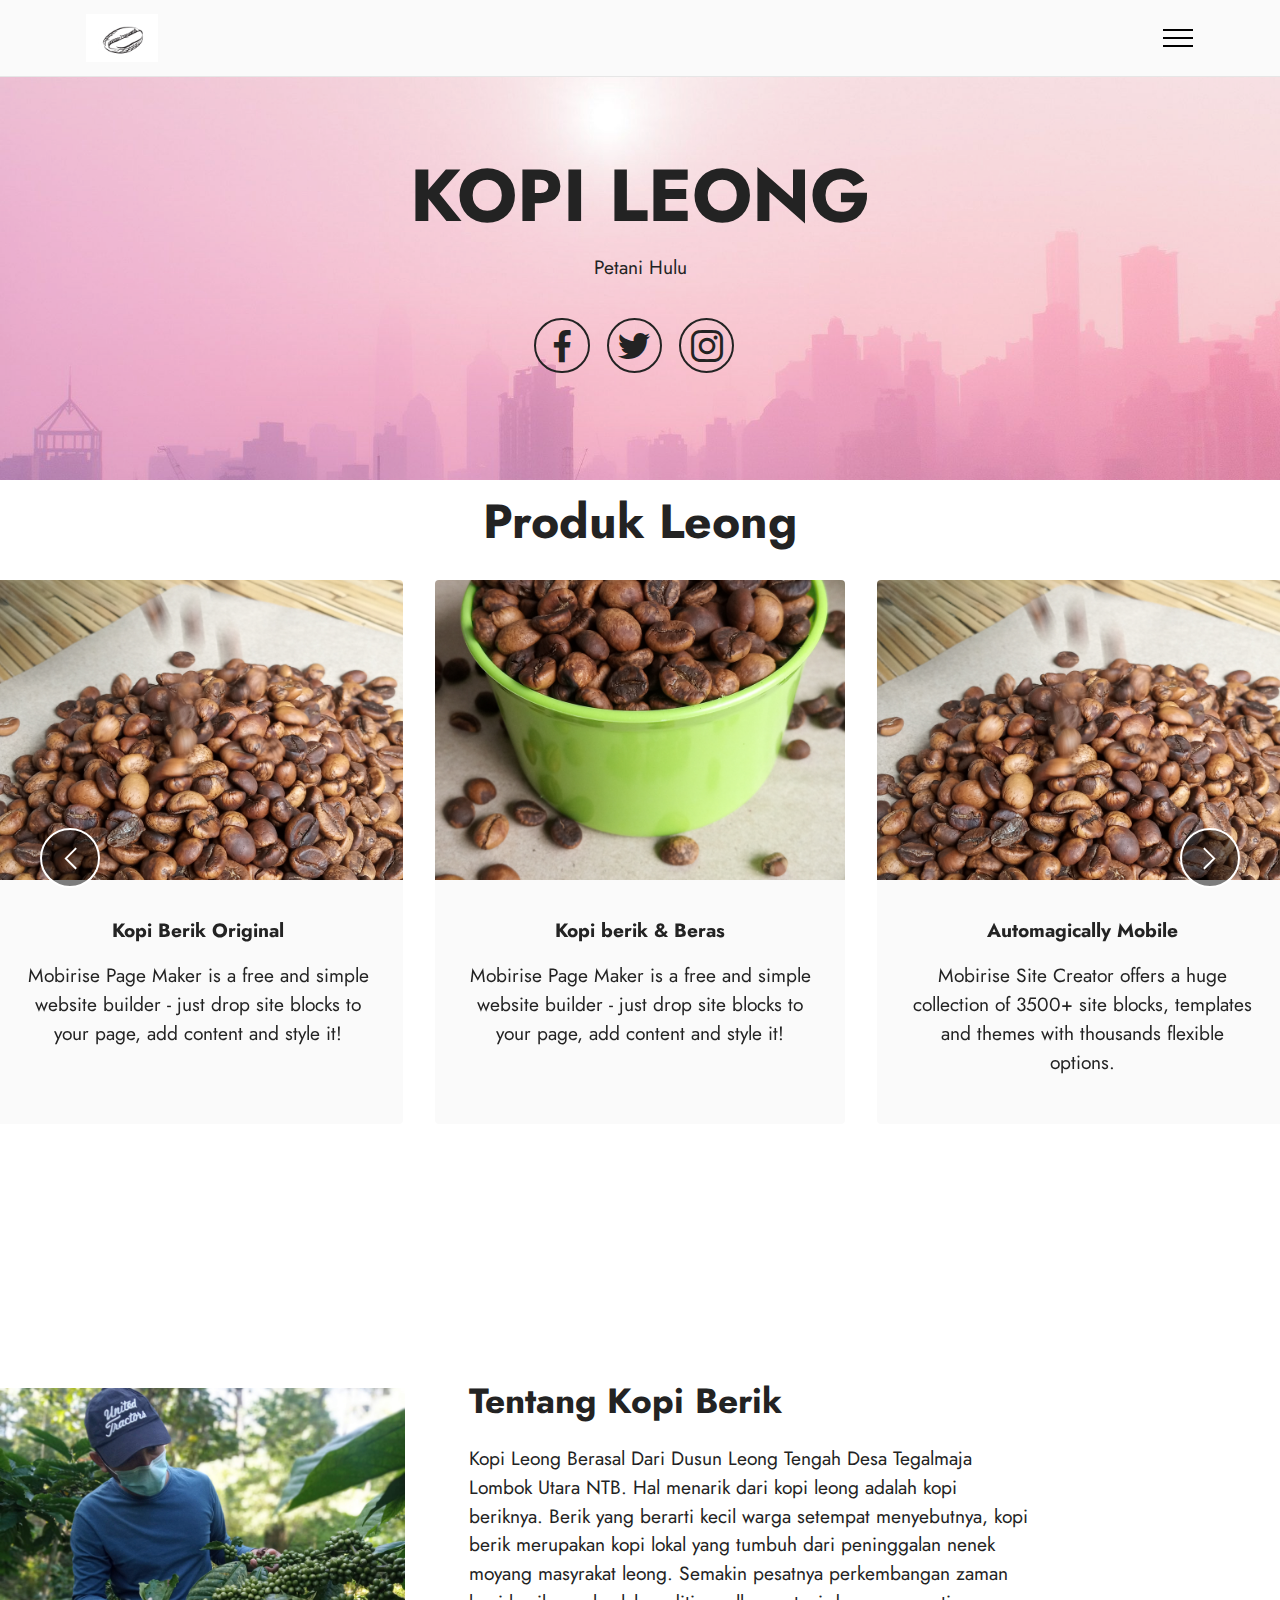
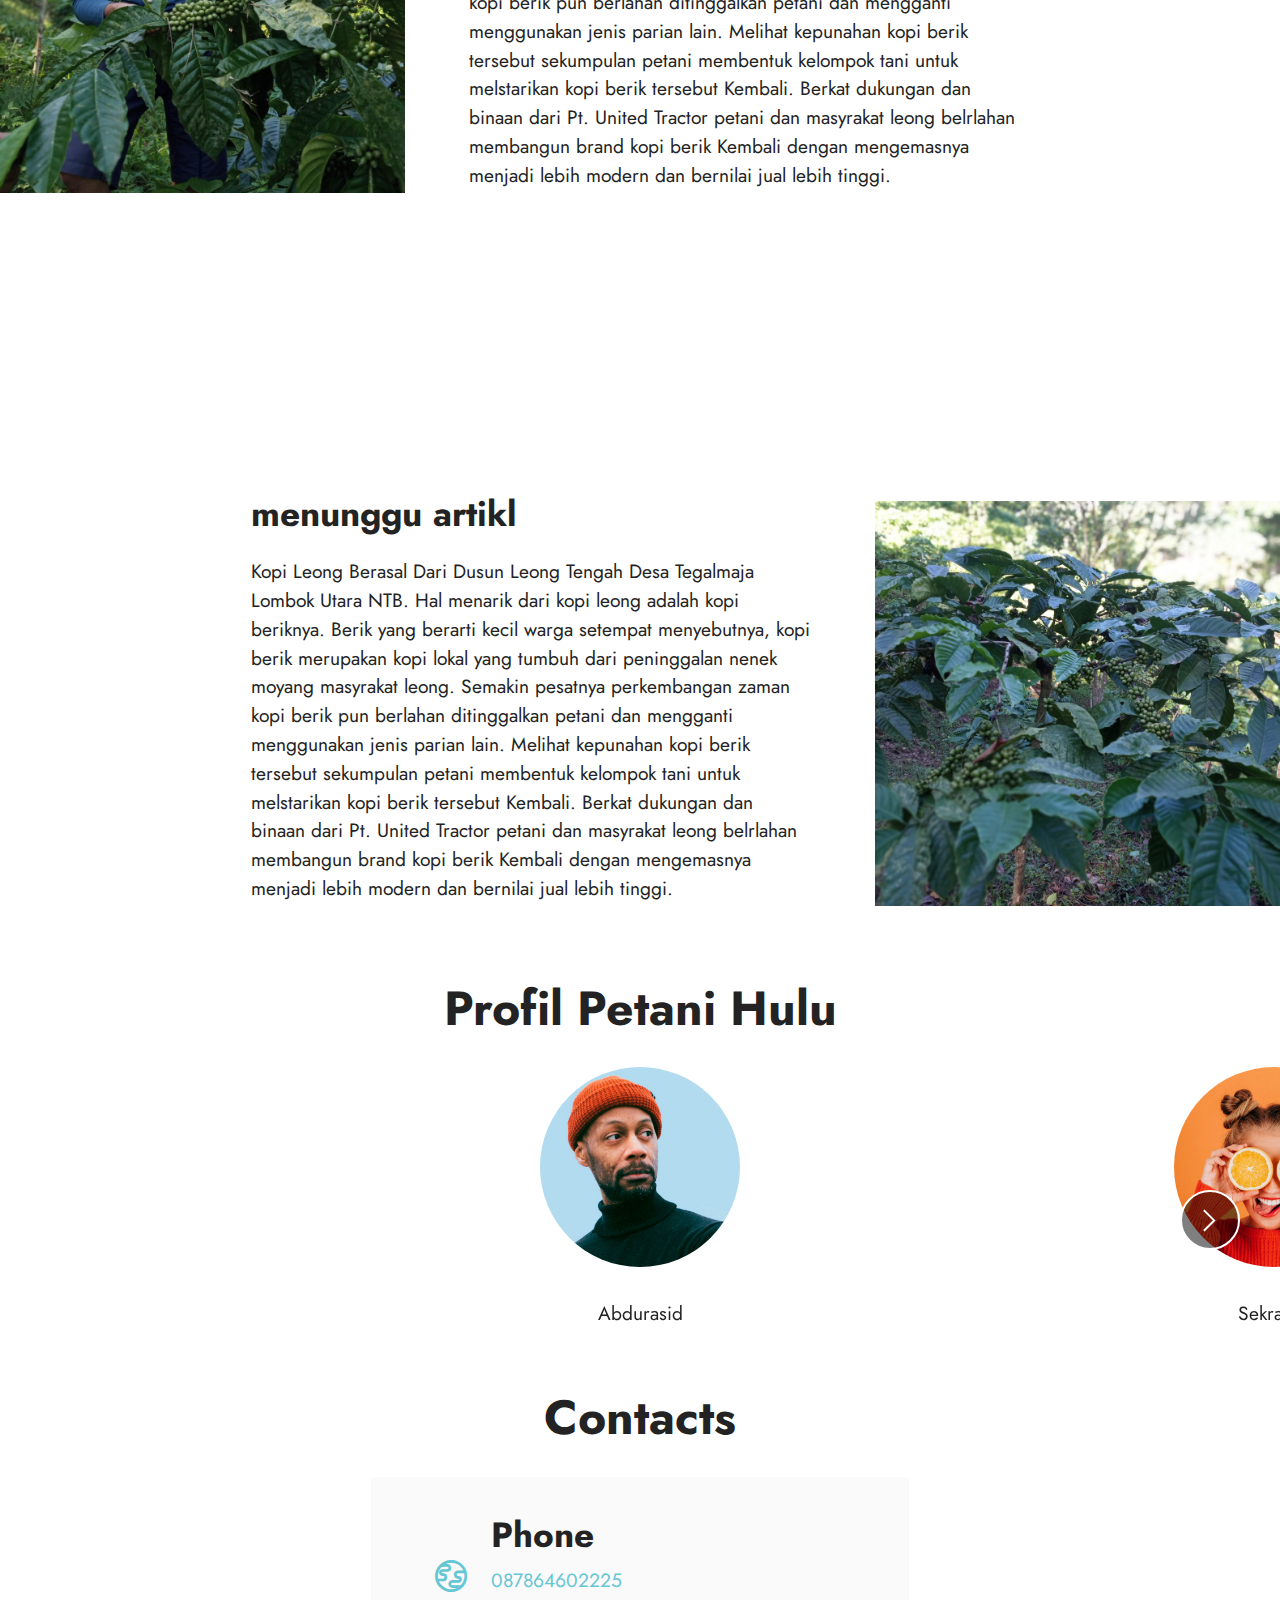
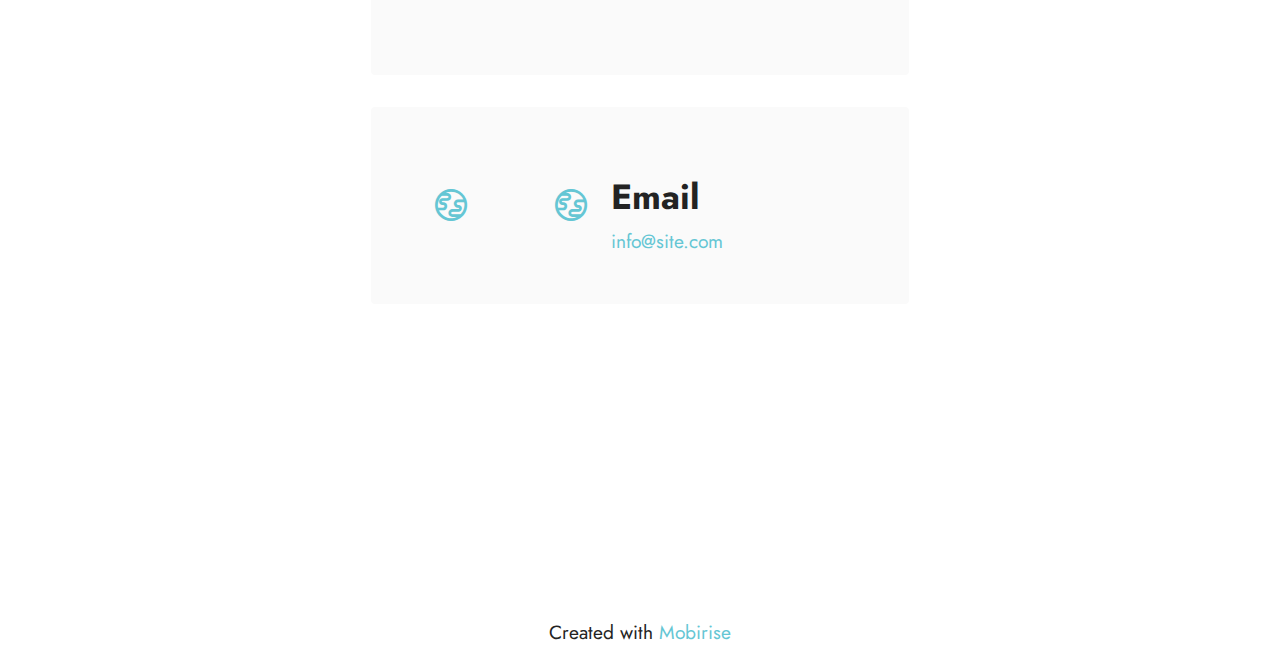
==== commit 4b8c0f70: "Update index.html" ====
--- a/index.html
+++ b/index.html
@@ -418,14 +418,23 @@
                     <div class="image-wrapper">
                         <span class="mbr-iconfont mobi-mbri-globe mobi-mbri"></span>
                     </div>
+                    <div class="card-wrapper">
+                    <div class="image-wrapper">
+                        <span class="mbr-iconfont mobi-mbri-globe mobi-mbri"></span>
+                    </div>
                     <div class="text-wrapper">
                         <h6 class="card-title mbr-fonts-style mb-1 display-5">
                             <strong>Email</strong>
                         </h6>
                         <p class="mbr-text mbr-fonts-style display-7">
-                            <a href="mailto:info@site.com" class="text-primary">khairulleonk@gmail.com</a>
+                            <a href="mailto:info@site.com" class="text-primary">info@site.com</a>
                         </p>
                     </div>
+                </div>
+            </div>
+            <div class="map-wrapper col-12 col-md-6">
+                <div class="google-map"><iframe frameborder="0" style="border:0" src="https://www.google.com/maps/embed/v1/place?key=AIzaSyCNveGQ9bfpKFwWzQLLftrR9hNiHwdqQG8&amp;q=-8.646626825861938, 116.52652347668675" allowfullscreen=""></iframe></div>
+            </div>
                 </div>
             </div>
             <div class="map-wrapper col-12 col-md-6">
@@ -477,4 +486,4 @@
   
   
 </body>
-</html>+</html>
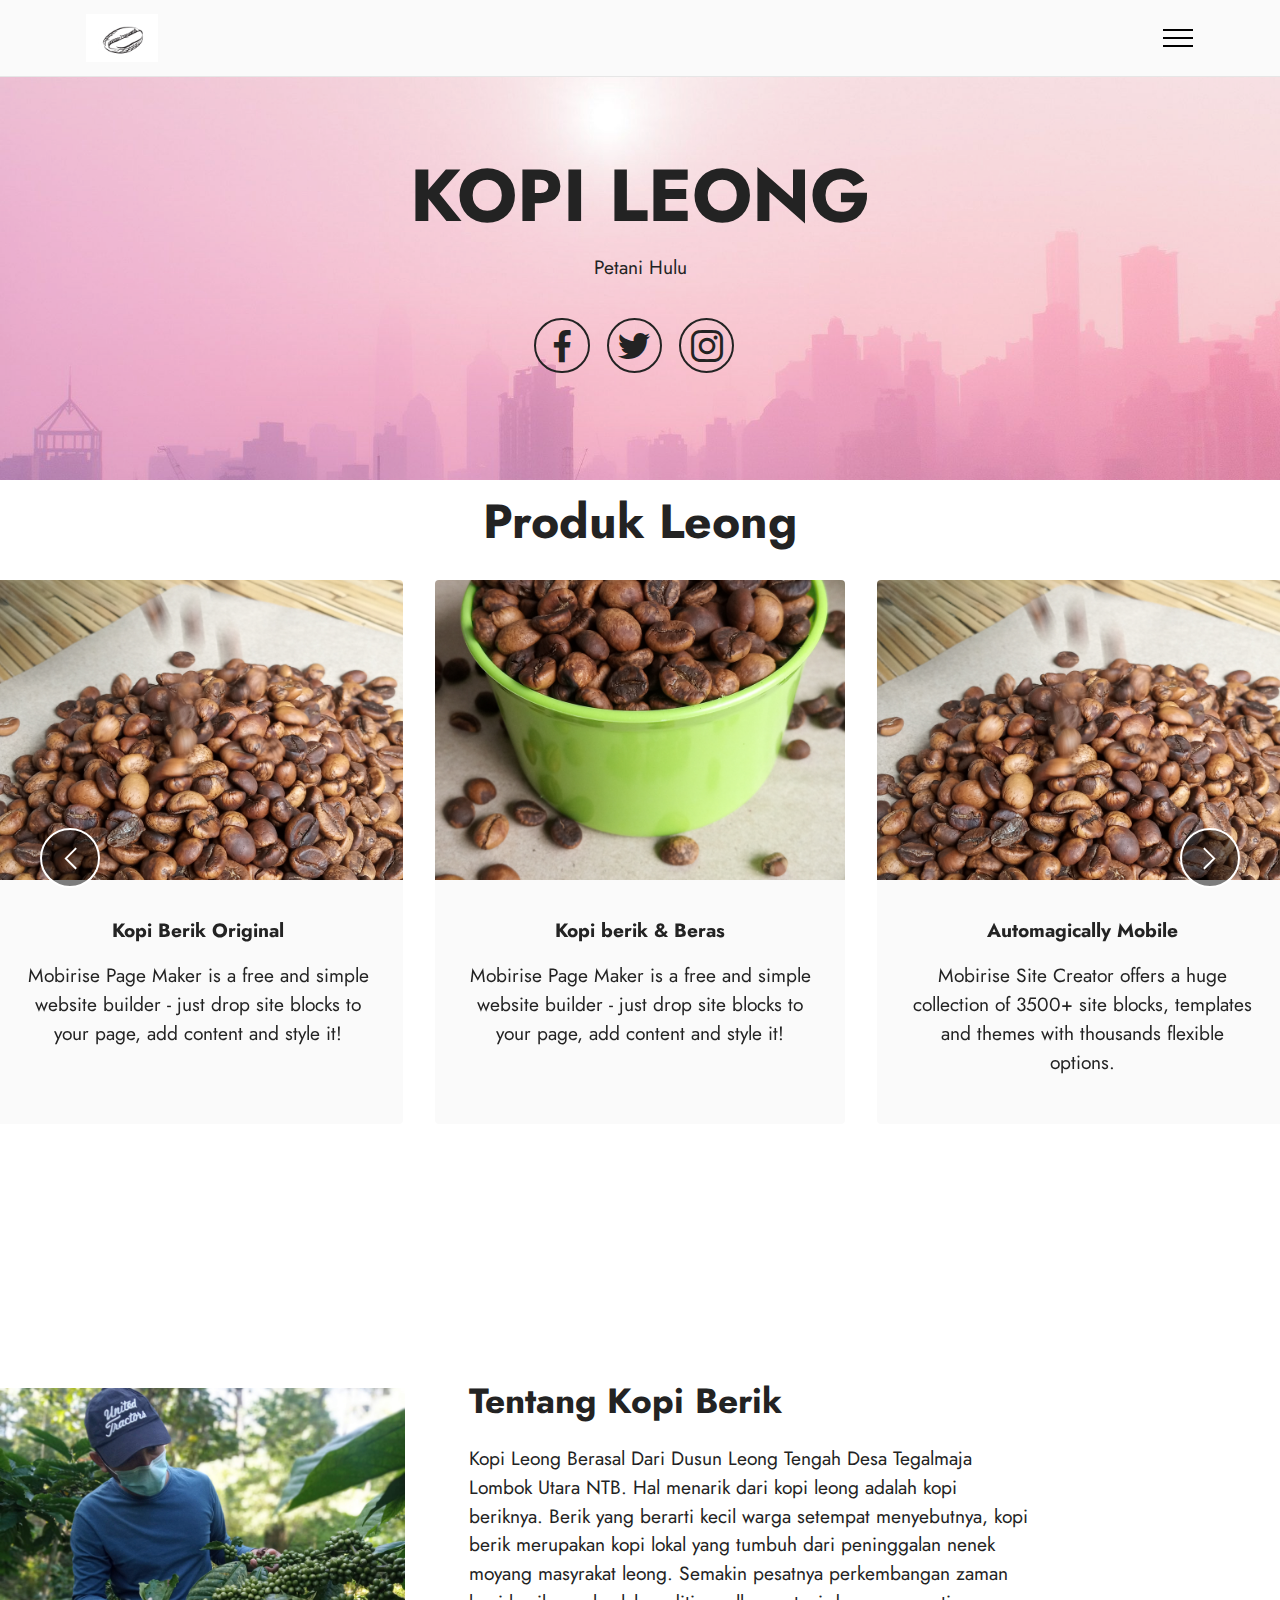
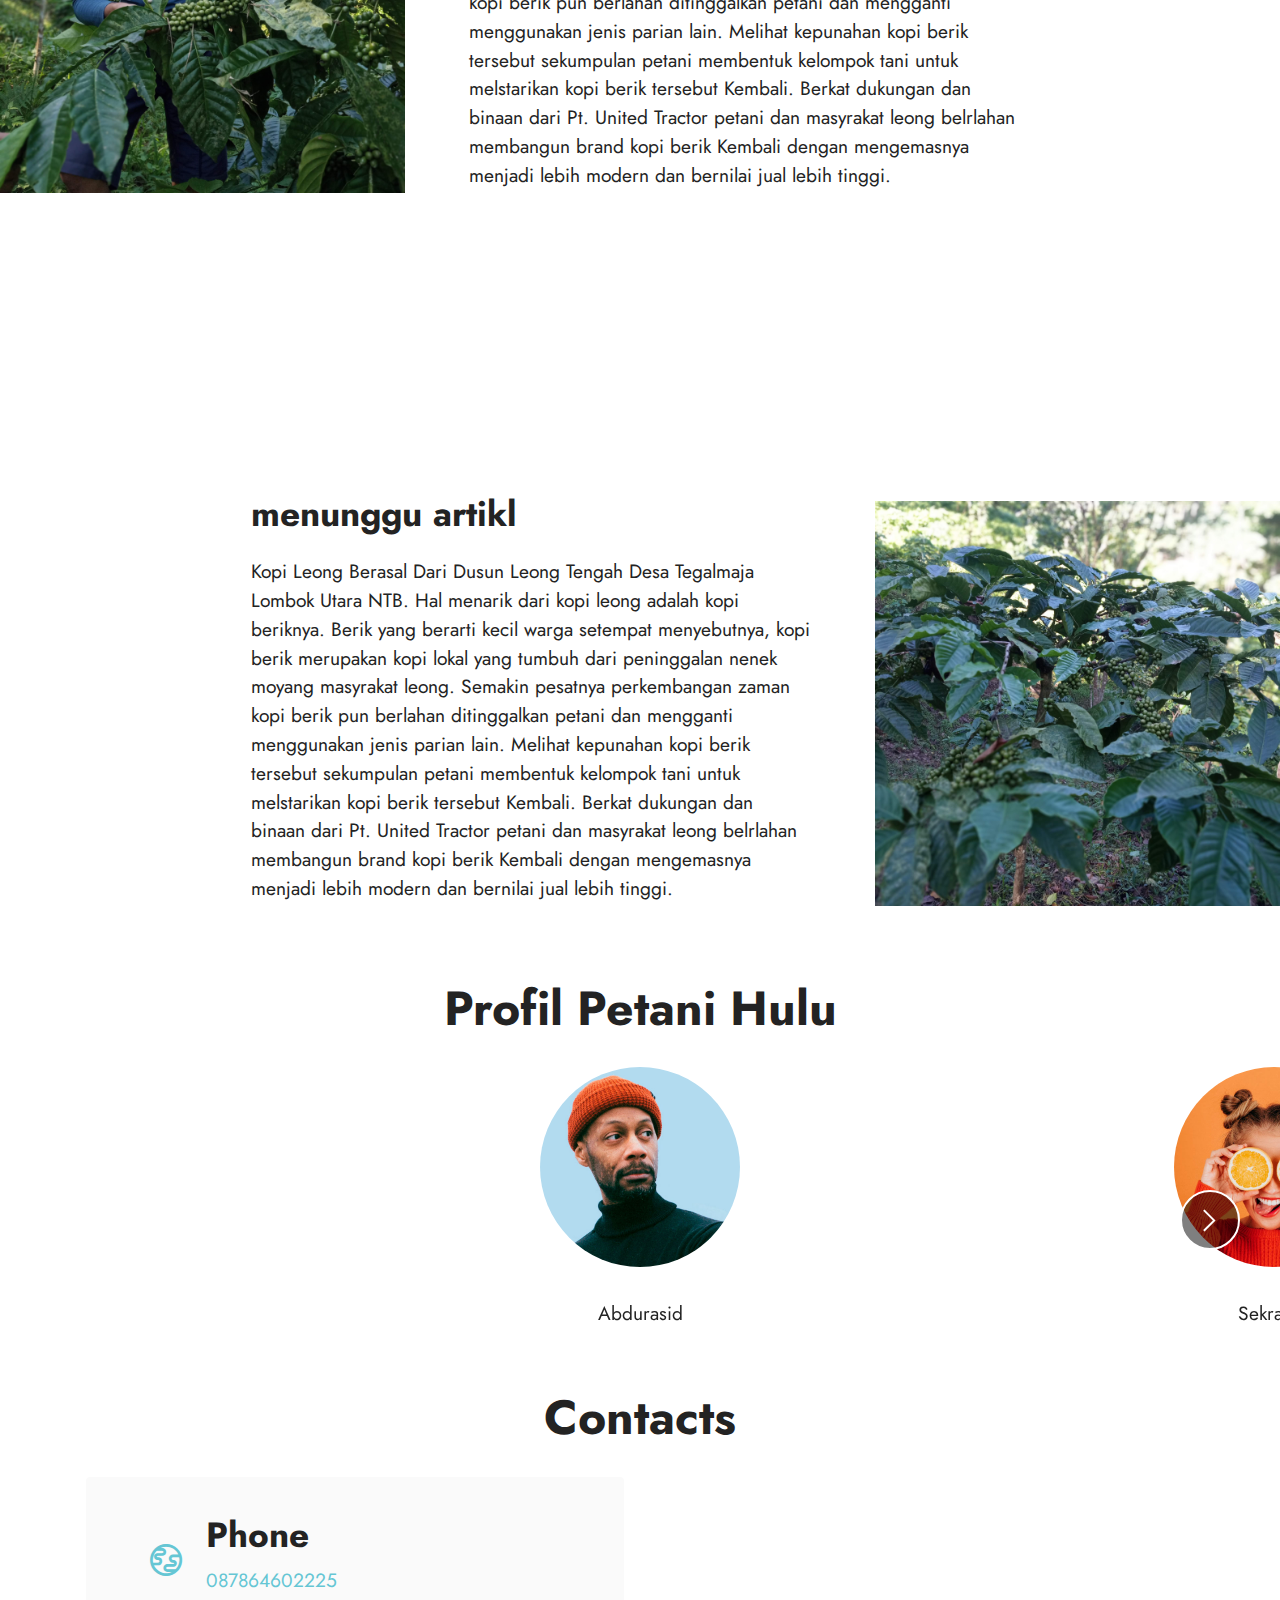
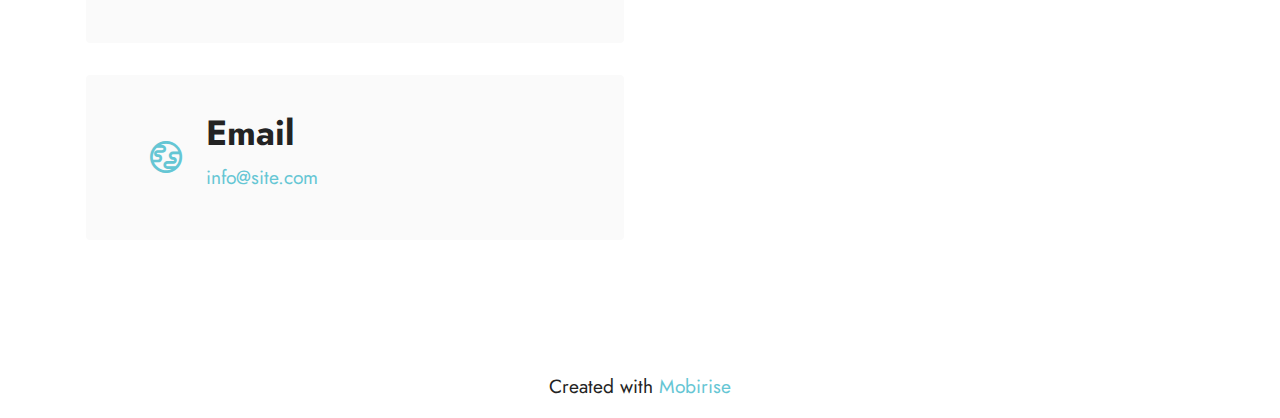
==== commit b55fc8c8: "Update index.html" ====
--- a/index.html
+++ b/index.html
@@ -418,10 +418,6 @@
                     <div class="image-wrapper">
                         <span class="mbr-iconfont mobi-mbri-globe mobi-mbri"></span>
                     </div>
-                    <div class="card-wrapper">
-                    <div class="image-wrapper">
-                        <span class="mbr-iconfont mobi-mbri-globe mobi-mbri"></span>
-                    </div>
                     <div class="text-wrapper">
                         <h6 class="card-title mbr-fonts-style mb-1 display-5">
                             <strong>Email</strong>
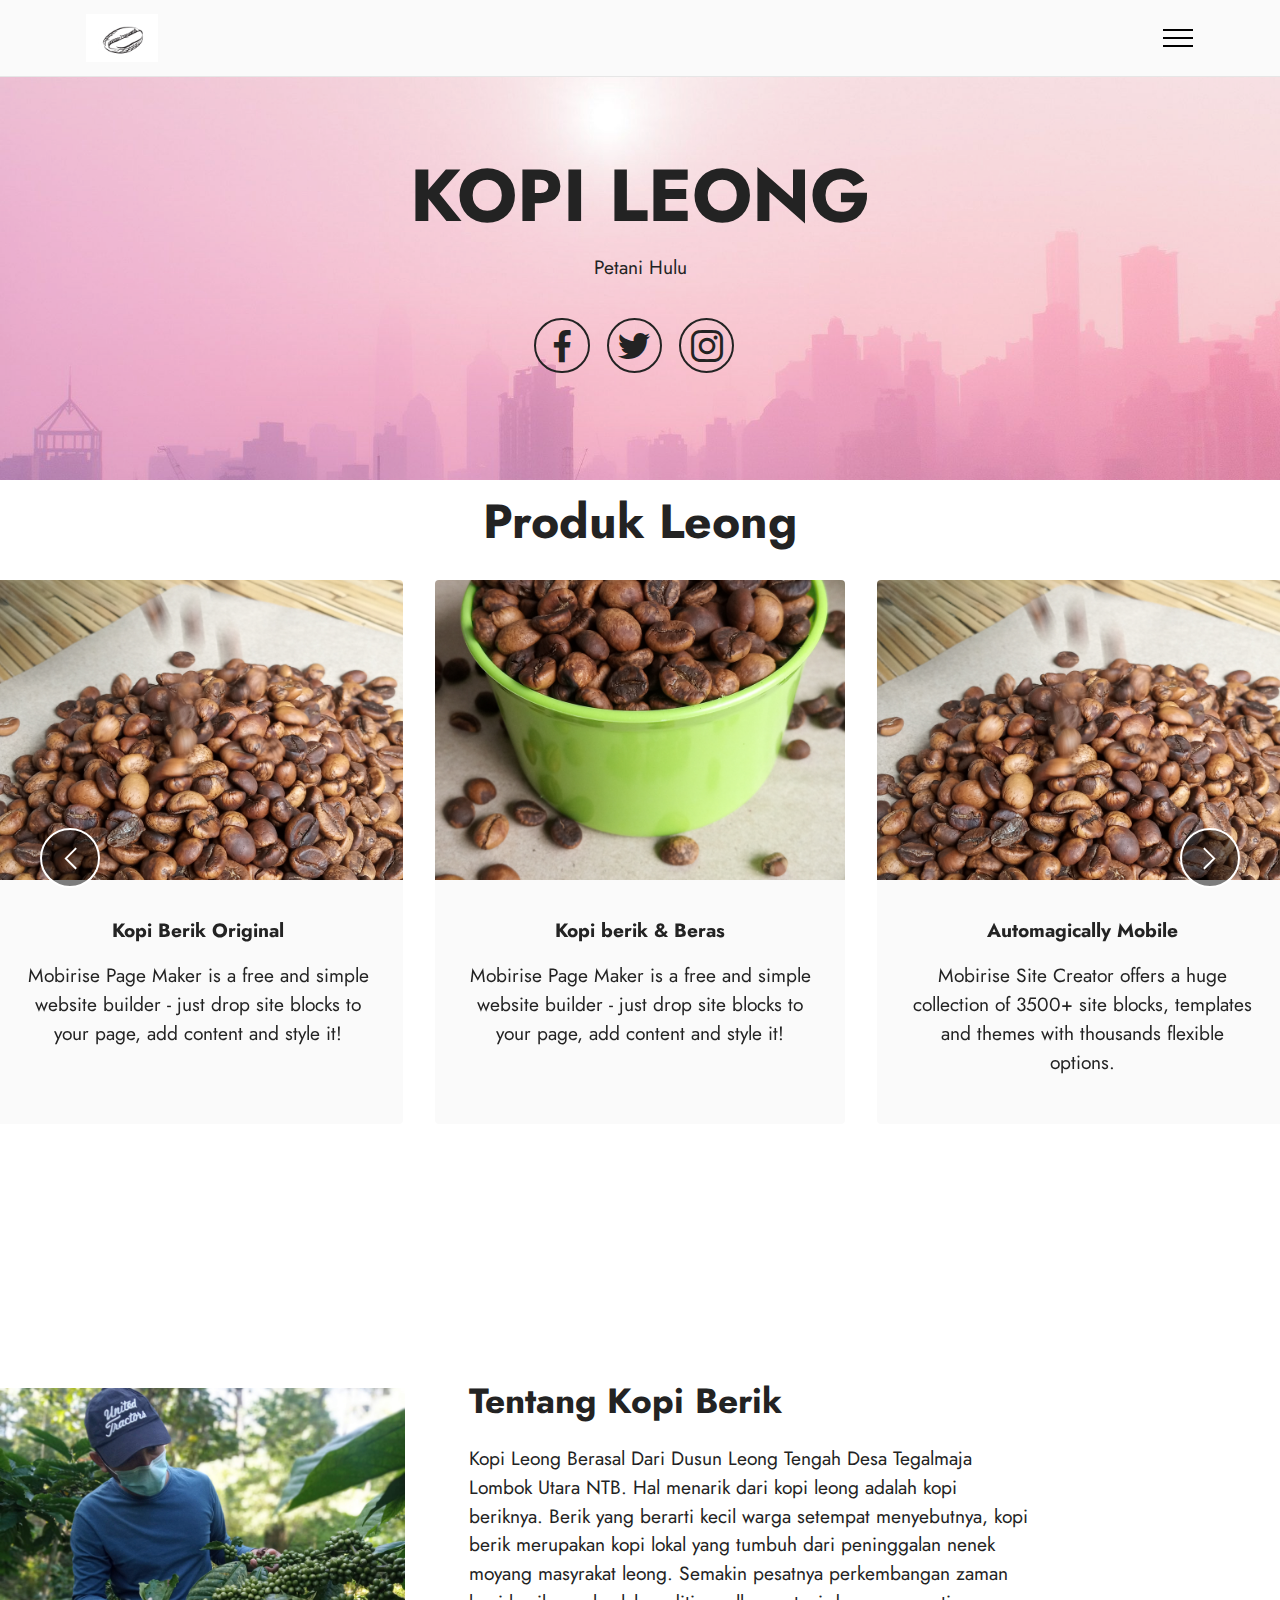
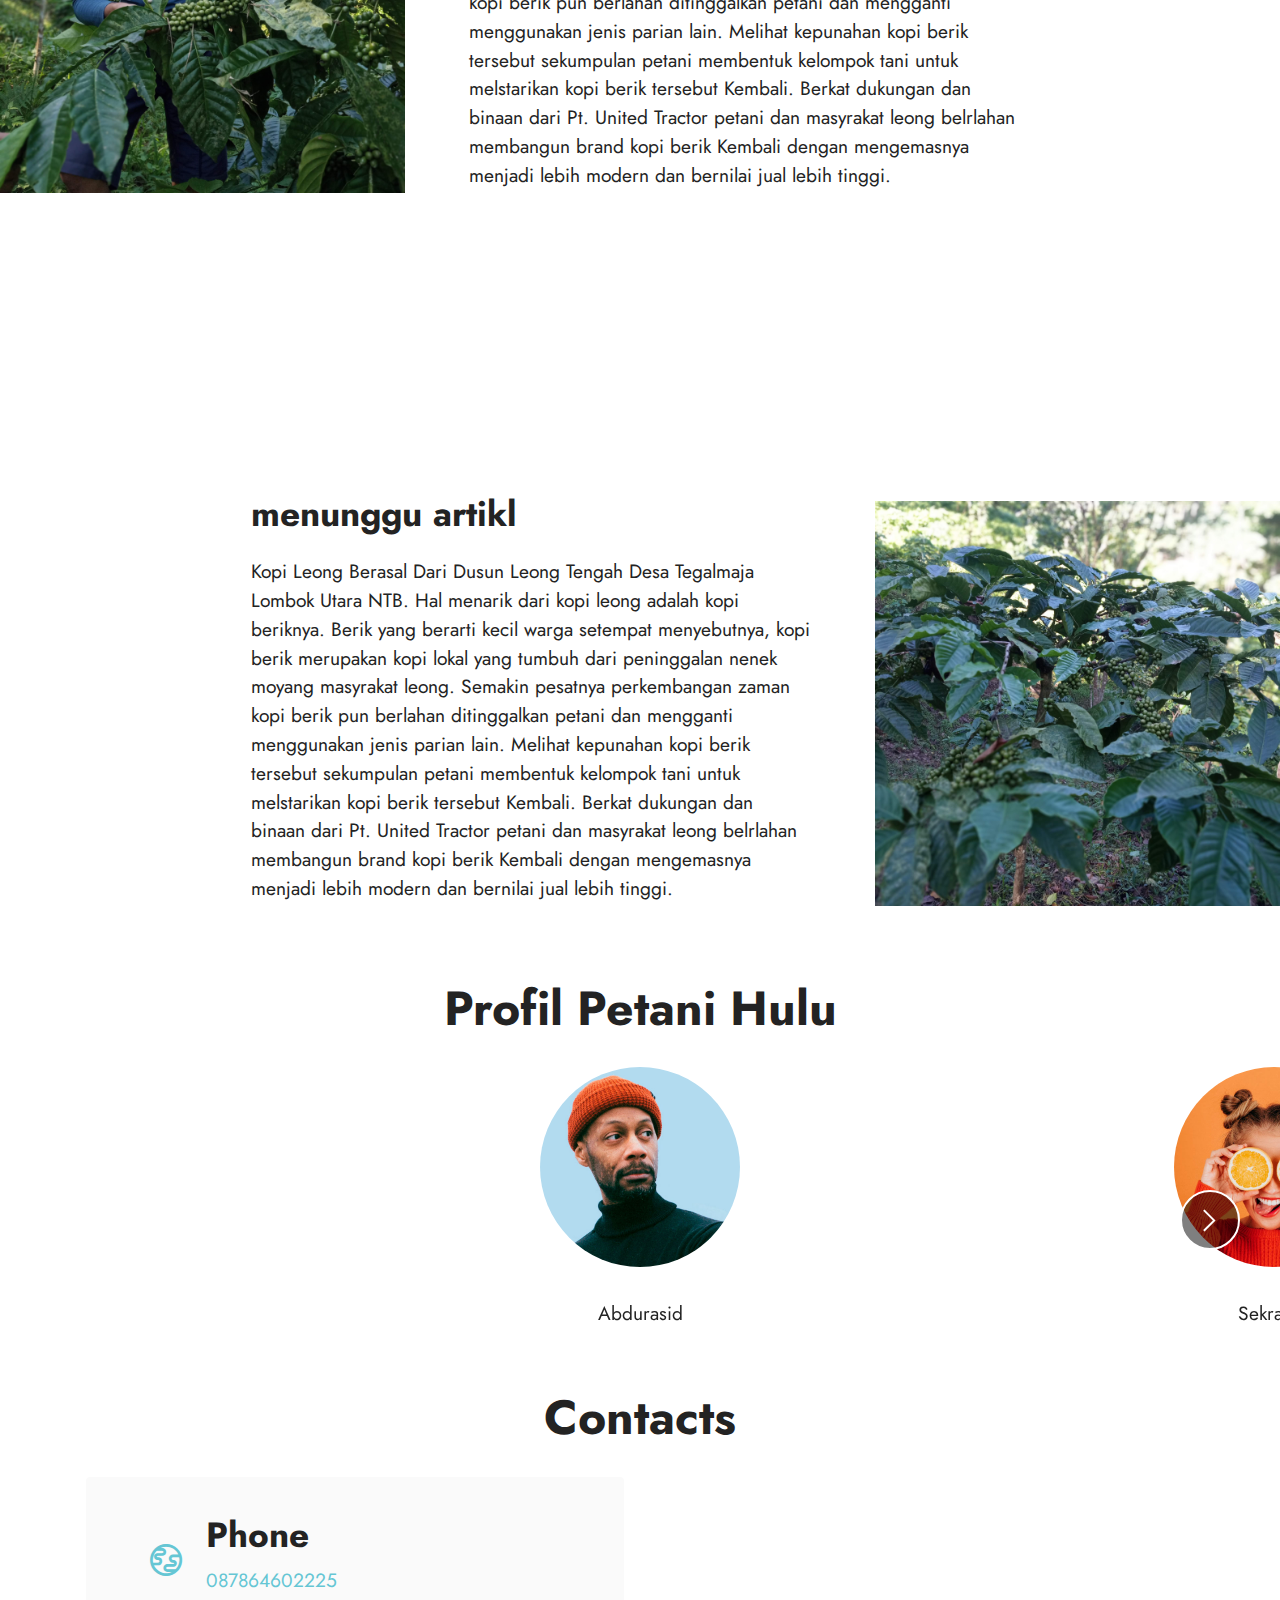
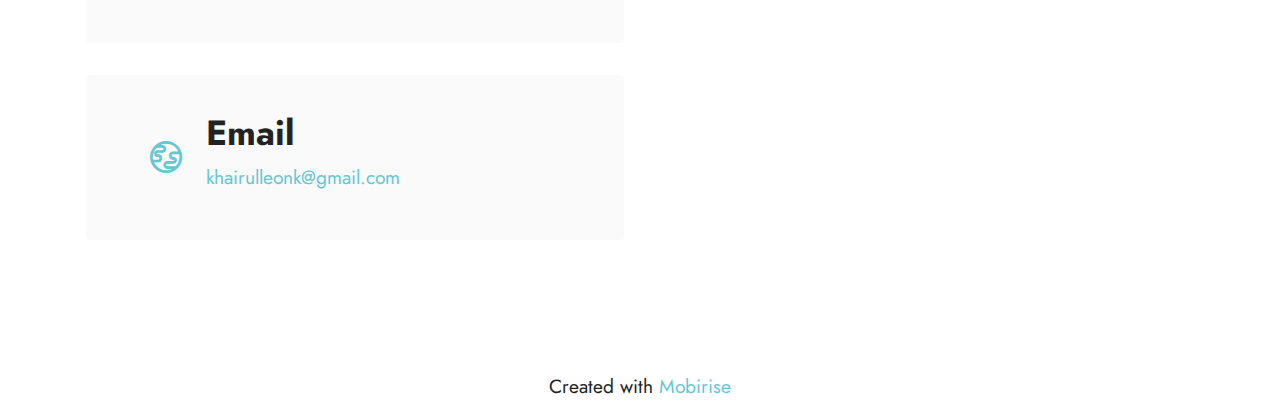
==== commit 0c47f842: "Update index.html" ====
--- a/index.html
+++ b/index.html
@@ -423,7 +423,7 @@
                             <strong>Email</strong>
                         </h6>
                         <p class="mbr-text mbr-fonts-style display-7">
-                            <a href="mailto:info@site.com" class="text-primary">info@site.com</a>
+                            <a href="mailto:info@site.com" class="text-primary">khairulleonk@gmail.com</a>
                         </p>
                     </div>
                 </div>
